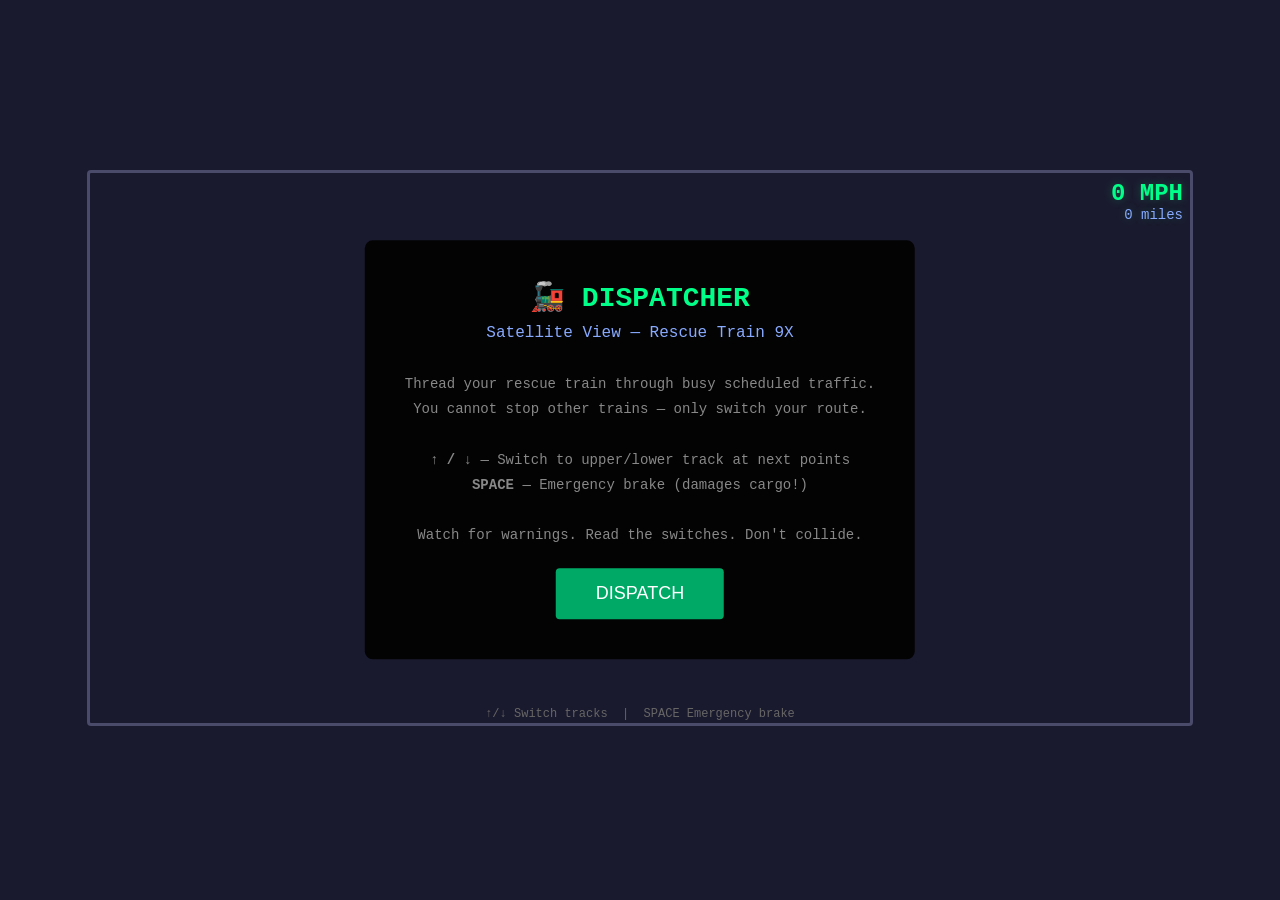
==== web/index.html @ 55be8f0f "refactor: move game into web/ platform directory Establishes the top-level layout for a multi-platfo" ====
<!DOCTYPE html>
<html lang="en">
<head>
    <meta charset="UTF-8">
    <meta name="viewport" content="width=device-width, initial-scale=1.0">
    <title>Dispatcher - Satellite View</title>
    <style>
        * {
            margin: 0;
            padding: 0;
            box-sizing: border-box;
        }
        body {
            background: #1a1a2e;
            display: flex;
            justify-content: center;
            align-items: center;
            min-height: 100vh;
            font-family: 'Courier New', monospace;
        }
        #gameContainer {
            position: relative;
        }
        #gameCanvas {
            border: 3px solid #4a4a6a;
            border-radius: 4px;
        }
        #ui {
            position: absolute;
            top: 10px;
            right: 10px;
            color: #00ff88;
            text-align: right;
            text-shadow: 0 0 10px #00ff8844;
        }
        #speed {
            font-size: 24px;
            font-weight: bold;
        }
        #distance {
            font-size: 14px;
            color: #88aaff;
        }
        #warnings {
            position: absolute;
            top: 10px;
            left: 10px;
            color: #ff4444;
            font-size: 14px;
            text-shadow: 0 0 10px #ff444444;
            max-width: 280px;
        }
        #controls {
            position: absolute;
            bottom: 10px;
            left: 50%;
            transform: translateX(-50%);
            color: #666;
            font-size: 12px;
            text-align: center;
        }
        #gameOver {
            position: absolute;
            top: 50%;
            left: 50%;
            transform: translate(-50%, -50%);
            background: rgba(0,0,0,0.9);
            padding: 40px;
            border-radius: 8px;
            text-align: center;
            display: none;
            z-index: 100;
        }
        #gameOver h2 {
            color: #ff4444;
            font-size: 32px;
            margin-bottom: 20px;
        }
        #gameOver p {
            color: #aaa;
            margin-bottom: 10px;
        }
        #gameOver button {
            margin-top: 20px;
            padding: 10px 30px;
            font-size: 16px;
            background: #00aa66;
            color: white;
            border: none;
            border-radius: 4px;
            cursor: pointer;
        }
        #gameOver button:hover {
            background: #00cc77;
        }
        #startScreen {
            position: absolute;
            top: 50%;
            left: 50%;
            transform: translate(-50%, -50%);
            background: rgba(0,0,0,0.9);
            padding: 40px;
            border-radius: 8px;
            text-align: center;
            z-index: 100;
        }
        #startScreen h1 {
            color: #00ff88;
            font-size: 28px;
            margin-bottom: 10px;
        }
        #startScreen h2 {
            color: #88aaff;
            font-size: 16px;
            font-weight: normal;
            margin-bottom: 30px;
        }
        #startScreen .instructions {
            color: #888;
            font-size: 14px;
            margin-bottom: 20px;
            line-height: 1.8;
        }
        #startScreen button {
            padding: 15px 40px;
            font-size: 18px;
            background: #00aa66;
            color: white;
            border: none;
            border-radius: 4px;
            cursor: pointer;
        }
        .warning-item {
            margin-bottom: 5px;
            padding: 5px 10px;
            background: rgba(255,0,0,0.2);
            border-radius: 4px;
        }
    </style>
</head>
<body>
    <div id="gameContainer">
        <canvas id="gameCanvas" width="1100" height="550"></canvas>

        <div id="ui">
            <div id="speed">0 MPH</div>
            <div id="distance">0 miles</div>
            <div id="status"></div>
        </div>

        <div id="warnings"></div>

        <div id="controls">&#x2191;/&#x2193; Switch tracks &nbsp;|&nbsp; SPACE Emergency brake</div>

        <div id="startScreen">
            <h1>&#x1F682; DISPATCHER</h1>
            <h2>Satellite View &mdash; Rescue Train 9X</h2>
            <div class="instructions">
                Thread your rescue train through busy scheduled traffic.<br>
                You cannot stop other trains &mdash; only switch your route.<br><br>
                <strong>&#x2191; / &#x2193;</strong> &mdash; Switch to upper/lower track at next points<br>
                <strong>SPACE</strong> &mdash; Emergency brake (damages cargo!)<br><br>
                Watch for warnings. Read the switches. Don't collide.
            </div>
            <button onclick="startGame()">DISPATCH</button>
        </div>

        <div id="gameOver">
            <h2>COLLISION</h2>
            <p id="crashReason"></p>
            <p>Distance: <span id="finalDistance"></span> miles</p>
            <button onclick="startGame()">TRY AGAIN</button>
        </div>
    </div>

    <script>
        const canvas = document.getElementById('gameCanvas');
        const ctx = canvas.getContext('2d');

        // Track configuration
        const TRACK_GAUGE = 16;
        const SLEEPER_SPACING = 25;
        const SLEEPER_WIDTH = 6;
        const SLEEPER_LENGTH = 28;

        // Game constants
        const TRAIN_LENGTH = 80;
        const SWITCH_ZONE = 200;
        const LOCK_DISTANCE = 60;
        const BASE_SPEED = 40;

        let trackSegments = [];

        let gameState = {
            running: false,
            worldX: 0,
            playerLane: 1,
            playerX: 120,
            speed: BASE_SPEED,
            targetSpeed: BASE_SPEED,
            braking: false,
            switches: [],
            obstacles: [],
            scenery: [],
            nextSwitchId: 0,
            pendingSwitchChoice: null,
            distance: 0
        };

        function getLanesAt(worldX) {
            for (let i = trackSegments.length - 1; i >= 0; i--) {
                if (worldX >= trackSegments[i].startX) {
                    return trackSegments[i].lanes;
                }
            }
            return [1, 2];
        }

        function getLaneY(laneIndex, worldX) {
            const lanes = getLanesAt(worldX);
            const numLanes = lanes.length;
            const totalHeight = (numLanes - 1) * 80;
            const startY = 275 - totalHeight / 2;
            const idx = lanes.indexOf(laneIndex);
            if (idx === -1) return null;
            return startY + idx * 80;
        }

        function ensureEscapeRoutes() {
            for (let obs of gameState.obstacles) {
                const obsX = obs.worldX;
                const obsLane = obs.lane;
                const lanes = getLanesAt(obsX);

                if (lanes.length < 2) continue;

                let hasEscape = false;

                for (let sw of gameState.switches) {
                    if (sw.isMerge) continue;

                    const switchBeforeObs = sw.worldX < obsX - 80 && sw.worldX > obsX - 500;
                    if (!switchBeforeObs) continue;
                    if (sw.fromLane !== obsLane) continue;

                    const targetLane = sw.toLane;
                    let targetClear = true;

                    for (let otherObs of gameState.obstacles) {
                        if (otherObs === obs) continue;
                        if (otherObs.lane !== targetLane) continue;
                        if (Math.abs(otherObs.worldX - obsX) < 150 + otherObs.length) {
                            targetClear = false;
                            break;
                        }
                    }

                    if (targetClear) {
                        hasEscape = true;
                        break;
                    }
                }

                if (!hasEscape) {
                    let escapeLane = null;

                    for (let lane of lanes) {
                        if (lane === obsLane) continue;

                        let laneClear = true;
                        for (let otherObs of gameState.obstacles) {
                            if (otherObs.lane !== lane) continue;
                            if (Math.abs(otherObs.worldX - obsX) < 150 + otherObs.length) {
                                laneClear = false;
                                break;
                            }
                        }

                        if (laneClear) {
                            escapeLane = lane;
                            break;
                        }
                    }

                    if (escapeLane !== null) {
                        const switchX = obsX - 250 - Math.random() * 100;
                        gameState.switches.push({
                            id: gameState.nextSwitchId++,
                            worldX: switchX,
                            fromLane: obsLane,
                            toLane: escapeLane,
                            committed: false,
                            taken: false,
                            isMerge: false
                        });
                    } else {
                        obs.worldX += 1000;
                    }
                }
            }

            // Remove obstacles that block all lanes in the same region
            const obstacleGroups = {};
            for (let obs of gameState.obstacles) {
                const groupX = Math.floor(obs.worldX / 300) * 300;
                if (!obstacleGroups[groupX]) obstacleGroups[groupX] = [];
                obstacleGroups[groupX].push(obs);
            }

            for (let groupX in obstacleGroups) {
                const group = obstacleGroups[groupX];
                const lanes = getLanesAt(parseInt(groupX));
                const blockedLanes = new Set(group.map(o => o.lane));

                while (blockedLanes.size >= lanes.length && group.length > 1) {
                    const removed = group.pop();
                    blockedLanes.delete(removed.lane);
                    removed.worldX = -9999;
                }
            }

            gameState.obstacles = gameState.obstacles.filter(o => o.worldX > 0);
            gameState.switches.sort((a, b) => a.worldX - b.worldX);
        }

        function generateWorld() {
            gameState.switches = [];
            gameState.obstacles = [];
            gameState.scenery = [];
            trackSegments = [];

            let currentX = 0;
            let currentLanes = [1, 2];
            trackSegments.push({ startX: 0, lanes: [...currentLanes] });

            while (currentX < 60000) {
                const segmentLength = 600 + Math.random() * 800;
                currentX += segmentLength;

                const change = Math.random();
                let newLanes = [...currentLanes];

                if (change < 0.2 && currentLanes.length < 4) {
                    if (!currentLanes.includes(0) && Math.random() > 0.5) {
                        newLanes = [0, ...currentLanes];
                    } else if (!currentLanes.includes(3)) {
                        newLanes = [...currentLanes, 3];
                    } else if (!currentLanes.includes(4)) {
                        newLanes = [...currentLanes, 4];
                    }
                } else if (change < 0.35 && currentLanes.length > 1) {
                    const removable = currentLanes.filter(l => l !== 1 && l !== 2);
                    if (removable.length > 0) {
                        const toRemove = removable[Math.floor(Math.random() * removable.length)];
                        newLanes = currentLanes.filter(l => l !== toRemove);
                    }
                }

                if (JSON.stringify(newLanes) !== JSON.stringify(currentLanes)) {
                    const addedLanes = newLanes.filter(l => !currentLanes.includes(l));
                    const removedLanes = currentLanes.filter(l => !newLanes.includes(l));

                    for (let added of addedLanes) {
                        const adjacent = added === 0 ? 1 : added - 1;
                        if (currentLanes.includes(adjacent)) {
                            gameState.switches.push({
                                id: gameState.nextSwitchId++,
                                worldX: currentX - 50,
                                fromLane: adjacent,
                                toLane: added,
                                committed: false,
                                taken: false,
                                isMerge: false
                            });
                        }
                    }

                    for (let removed of removedLanes) {
                        const adjacent = removed === 0 ? 1 : removed - 1;
                        if (newLanes.includes(adjacent)) {
                            gameState.switches.push({
                                id: gameState.nextSwitchId++,
                                worldX: currentX - 50,
                                fromLane: removed,
                                toLane: adjacent,
                                committed: false,
                                taken: false,
                                isMerge: true
                            });
                        }
                    }

                    trackSegments.push({ startX: currentX, lanes: [...newLanes] });
                    currentLanes = newLanes;
                }

                if (Math.random() > 0.4 && currentLanes.length >= 2) {
                    const fromIdx = Math.floor(Math.random() * (currentLanes.length - 1));
                    const fromLane = currentLanes[fromIdx];
                    const toLane = currentLanes[fromIdx + 1];

                    gameState.switches.push({
                        id: gameState.nextSwitchId++,
                        worldX: currentX + 100 + Math.random() * 200,
                        fromLane: Math.random() > 0.5 ? fromLane : toLane,
                        toLane: Math.random() > 0.5 ? toLane : fromLane,
                        committed: false,
                        taken: false,
                        isMerge: false
                    });
                }
            }

            for (let x = 1200; x < 60000; x += 500 + Math.random() * 700) {
                const lanes = getLanesAt(x);
                if (lanes.length < 2) continue;

                const lane = lanes[Math.floor(Math.random() * lanes.length)];
                const isMoving = Math.random() > 0.25;
                const isOpposing = isMoving && Math.random() > 0.4;

                let type, length, speed, cars;
                if (!isMoving) {
                    type = 'wagons';
                    length = 40 + Math.random() * 60;
                    speed = 0;
                    cars = Math.floor(length / 25);
                } else if (isOpposing) {
                    type = 'passenger';
                    length = 120 + Math.random() * 80;
                    speed = 50 + Math.random() * 25;
                    cars = Math.floor(length / 30);
                } else {
                    type = Math.random() > 0.5 ? 'freight' : 'passenger';
                    length = type === 'freight' ? 100 + Math.random() * 120 : 80 + Math.random() * 60;
                    speed = type === 'freight' ? 15 + Math.random() * 15 : 25 + Math.random() * 15;
                    cars = Math.floor(length / (type === 'freight' ? 20 : 30));
                }

                gameState.obstacles.push({
                    worldX: x,
                    lane,
                    length,
                    moving: isMoving,
                    opposing: isOpposing,
                    speed,
                    type,
                    cars
                });
            }

            ensureEscapeRoutes();

            // Guarantee an early switch so the player can move immediately
            const earlyLanes = getLanesAt(400);
            if (earlyLanes.length >= 2 && earlyLanes.includes(1)) {
                const targetLane = earlyLanes.includes(2) ? 2 : earlyLanes[0];
                if (targetLane !== 1) {
                    gameState.switches.push({
                        id: gameState.nextSwitchId++,
                        worldX: 400,
                        fromLane: 1,
                        toLane: targetLane,
                        committed: false,
                        taken: false,
                        isMerge: false
                    });
                }
            }
            gameState.switches.sort((a, b) => a.worldX - b.worldX);

            for (let x = 0; x < 60000; x += 150 + Math.random() * 250) {
                const types = ['water', 'bridge', 'crossing', 'trees', 'trees', 'building', 'field'];
                gameState.scenery.push({
                    worldX: x,
                    type: types[Math.floor(Math.random() * types.length)],
                    width: 80 + Math.random() * 200,
                    height: 30 + Math.random() * 50
                });
            }
        }

        function startGame() {
            document.getElementById('startScreen').style.display = 'none';
            document.getElementById('gameOver').style.display = 'none';

            gameState = {
                running: true,
                worldX: 0,
                playerLane: 1,
                playerX: 120,
                speed: BASE_SPEED,
                targetSpeed: BASE_SPEED,
                braking: false,
                switches: [],
                obstacles: [],
                scenery: [],
                nextSwitchId: 0,
                pendingSwitchChoice: null,
                distance: 0
            };

            generateWorld();
            lastTime = performance.now();
            requestAnimationFrame(gameLoop);
        }

        function gameOver(reason) {
            gameState.running = false;
            document.getElementById('gameOver').style.display = 'block';
            document.getElementById('crashReason').textContent = reason;
            document.getElementById('finalDistance').textContent = gameState.distance.toFixed(1);
        }

        document.addEventListener('keydown', (e) => {
            if (!gameState.running) return;
            if (e.key === 'ArrowUp') {
                gameState.pendingSwitchChoice = -1;
                e.preventDefault();
            } else if (e.key === 'ArrowDown') {
                gameState.pendingSwitchChoice = 1;
                e.preventDefault();
            } else if (e.key === ' ') {
                gameState.braking = true;
                gameState.targetSpeed = 0;
                e.preventDefault();
            }
        });

        document.addEventListener('keyup', (e) => {
            if (e.key === ' ') {
                gameState.braking = false;
                gameState.targetSpeed = BASE_SPEED;
            }
        });

        function update(dt) {
            if (gameState.speed < gameState.targetSpeed) {
                gameState.speed = Math.min(gameState.speed + 15 * dt, gameState.targetSpeed);
            } else if (gameState.speed > gameState.targetSpeed) {
                gameState.speed = Math.max(gameState.speed - 12 * dt, gameState.targetSpeed);
            }

            const pixelsPerSec = gameState.speed * 5;
            gameState.worldX += pixelsPerSec * dt;
            gameState.distance = gameState.worldX / 500;

            for (let obs of gameState.obstacles) {
                if (obs.moving) {
                    obs.worldX += (obs.opposing ? -1 : 1) * obs.speed * 5 * dt;
                }
            }

            const playerWorldX = gameState.worldX + gameState.playerX;

            for (let sw of gameState.switches) {
                const distToSwitch = sw.worldX - playerWorldX;

                if (sw.isMerge && distToSwitch < 10 && distToSwitch > -10 && !sw.taken) {
                    if (sw.fromLane === gameState.playerLane) {
                        sw.taken = true;
                        gameState.playerLane = sw.toLane;
                    }
                    continue;
                }

                if (distToSwitch > LOCK_DISTANCE && distToSwitch < SWITCH_ZONE) {
                    if (gameState.pendingSwitchChoice !== null) {
                        const wantLane = gameState.playerLane + gameState.pendingSwitchChoice;
                        if (sw.fromLane === gameState.playerLane && sw.toLane === wantLane) {
                            sw.committed = true;
                        }
                    }
                }

                if (distToSwitch < 10 && distToSwitch > -10 && !sw.taken) {
                    sw.taken = true;
                    if (sw.committed && sw.fromLane === gameState.playerLane) {
                        gameState.playerLane = sw.toLane;
                    }
                }
            }

            gameState.pendingSwitchChoice = null;

            const playerFront = playerWorldX + TRAIN_LENGTH + 40;
            const playerBack = playerWorldX - 70;

            for (let obs of gameState.obstacles) {
                if (obs.lane !== gameState.playerLane) continue;

                const obsFront = obs.worldX + obs.length;
                const obsBack = obs.worldX;

                if (playerFront > obsBack && playerBack < obsFront) {
                    if (obs.opposing) {
                        gameOver(`Head-on collision with ${obs.type} express!`);
                    } else if (obs.moving) {
                        gameOver(`Rear-ended slower ${obs.type} train!`);
                    } else {
                        gameOver(`Crashed into parked ${obs.type}!`);
                    }
                    return;
                }
            }

            const currentLanes = getLanesAt(playerWorldX);
            if (!currentLanes.includes(gameState.playerLane)) {
                gameOver('Track ended - no escape route!');
            }
        }

        function drawTrack(screenX1, screenX2, y) {
            if (y === null) return;

            const ballastGrad = ctx.createLinearGradient(0, y - 22, 0, y + 22);
            ballastGrad.addColorStop(0, '#6a6a6a');
            ballastGrad.addColorStop(0.3, '#5a5a5a');
            ballastGrad.addColorStop(0.7, '#5a5a5a');
            ballastGrad.addColorStop(1, '#4a4a4a');
            ctx.fillStyle = ballastGrad;
            ctx.fillRect(screenX1, y - 22, screenX2 - screenX1, 44);

            ctx.fillStyle = '#5a4030';
            const startSleeper = Math.floor((gameState.worldX + screenX1) / SLEEPER_SPACING) * SLEEPER_SPACING;
            for (let wx = startSleeper; wx < gameState.worldX + screenX2; wx += SLEEPER_SPACING) {
                const sx = wx - gameState.worldX;
                if (sx >= screenX1 - 5 && sx <= screenX2 + 5) {
                    ctx.fillRect(sx - SLEEPER_WIDTH / 2, y - SLEEPER_LENGTH / 2, SLEEPER_WIDTH, SLEEPER_LENGTH);
                }
            }

            ctx.strokeStyle = '#333';
            ctx.lineWidth = 5;
            ctx.beginPath();
            ctx.moveTo(screenX1, y - TRACK_GAUGE / 2 + 1);
            ctx.lineTo(screenX2, y - TRACK_GAUGE / 2 + 1);
            ctx.moveTo(screenX1, y + TRACK_GAUGE / 2 + 1);
            ctx.lineTo(screenX2, y + TRACK_GAUGE / 2 + 1);
            ctx.stroke();

            ctx.strokeStyle = '#b0b0b0';
            ctx.lineWidth = 4;
            ctx.beginPath();
            ctx.moveTo(screenX1, y - TRACK_GAUGE / 2);
            ctx.lineTo(screenX2, y - TRACK_GAUGE / 2);
            ctx.stroke();
            ctx.beginPath();
            ctx.moveTo(screenX1, y + TRACK_GAUGE / 2);
            ctx.lineTo(screenX2, y + TRACK_GAUGE / 2);
            ctx.stroke();

            ctx.strokeStyle = '#d8d8d8';
            ctx.lineWidth = 1;
            ctx.beginPath();
            ctx.moveTo(screenX1, y - TRACK_GAUGE / 2 - 1);
            ctx.lineTo(screenX2, y - TRACK_GAUGE / 2 - 1);
            ctx.moveTo(screenX1, y + TRACK_GAUGE / 2 - 1);
            ctx.lineTo(screenX2, y + TRACK_GAUGE / 2 - 1);
            ctx.stroke();
        }

        function drawSwitch(sw) {
            const screenX = sw.worldX - gameState.worldX;
            if (screenX < -100 || screenX > canvas.width + 100) return;

            const playerWorldX = gameState.worldX + gameState.playerX;
            const fromY = getLaneY(sw.fromLane, sw.worldX);
            const toY = getLaneY(sw.toLane, sw.worldX);

            if (fromY === null || toY === null) return;

            const distToSwitch = sw.worldX - playerWorldX;
            const isRelevant = sw.fromLane === gameState.playerLane && distToSwitch > 0 && distToSwitch < SWITCH_ZONE;
            const canChange = distToSwitch > LOCK_DISTANCE;
            const switchLength = 80;

            ctx.fillStyle = '#4a4a4a';
            const minY = Math.min(fromY, toY);
            const maxY = Math.max(fromY, toY);
            ctx.fillRect(screenX - 25, minY - 25, switchLength + 35, maxY - minY + 50);

            ctx.fillStyle = '#5a4030';
            for (let sx = screenX - 20; sx < screenX + switchLength + 10; sx += 18) {
                ctx.fillRect(sx, minY - 20, 5, maxY - minY + 40);
            }

            ctx.strokeStyle = sw.committed ? '#44dd88' : '#888';
            ctx.lineWidth = sw.committed ? 5 : 4;
            ctx.lineCap = 'round';

            ctx.beginPath();
            ctx.moveTo(screenX - 5, fromY - TRACK_GAUGE / 2);
            ctx.bezierCurveTo(
                screenX + switchLength * 0.4, fromY - TRACK_GAUGE / 2,
                screenX + switchLength * 0.6, toY - TRACK_GAUGE / 2,
                screenX + switchLength, toY - TRACK_GAUGE / 2
            );
            ctx.stroke();

            ctx.beginPath();
            ctx.moveTo(screenX - 5, fromY + TRACK_GAUGE / 2);
            ctx.bezierCurveTo(
                screenX + switchLength * 0.4, fromY + TRACK_GAUGE / 2,
                screenX + switchLength * 0.6, toY + TRACK_GAUGE / 2,
                screenX + switchLength, toY + TRACK_GAUGE / 2
            );
            ctx.stroke();

            const bladeLength = 25;
            ctx.strokeStyle = sw.committed ? '#66ffaa' : '#aaa';
            ctx.lineWidth = 3;
            ctx.beginPath();
            if (sw.committed) {
                const offsetY = toY > fromY ? 6 : -6;
                ctx.moveTo(screenX, fromY - TRACK_GAUGE / 2);
                ctx.lineTo(screenX + bladeLength, fromY - TRACK_GAUGE / 2 + offsetY * 0.5);
                ctx.moveTo(screenX, fromY + TRACK_GAUGE / 2);
                ctx.lineTo(screenX + bladeLength, fromY + TRACK_GAUGE / 2 + offsetY * 0.5);
            } else {
                ctx.moveTo(screenX, fromY - TRACK_GAUGE / 2);
                ctx.lineTo(screenX + bladeLength, fromY - TRACK_GAUGE / 2);
                ctx.moveTo(screenX, fromY + TRACK_GAUGE / 2);
                ctx.lineTo(screenX + bladeLength, fromY + TRACK_GAUGE / 2);
            }
            ctx.stroke();

            ctx.fillStyle = '#666';
            ctx.beginPath();
            ctx.arc(screenX + switchLength * 0.7, (fromY + toY) / 2, 6, 0, Math.PI * 2);
            ctx.fill();

            if (isRelevant && !sw.isMerge) {
                const arrow = sw.toLane < sw.fromLane ? '\u25B2' : '\u25BC';
                ctx.font = 'bold 28px Arial';
                ctx.fillStyle = canChange ? '#00ff88' : '#ff6600';
                ctx.shadowColor = canChange ? '#00ff88' : '#ff6600';
                ctx.shadowBlur = 10;
                ctx.fillText(arrow, screenX + 5, fromY - 35);
                ctx.shadowBlur = 0;

                ctx.font = 'bold 14px Courier New';
                ctx.fillStyle = canChange ? '#aaffaa' : '#ffaa66';
                ctx.fillText(`${Math.round(distToSwitch)}`, screenX, fromY - 55);

                if (!canChange) {
                    ctx.fillStyle = '#ff4444';
                    ctx.font = 'bold 11px Arial';
                    ctx.fillText('LOCKED', screenX - 5, fromY + 55);
                }
            }
        }

        function drawDieselLoco(x, y, facingRight, bodyColor, hoodColor, accentColor) {
            ctx.fillStyle = 'rgba(0,0,0,0.3)';
            ctx.fillRect(x + 3, y + 16, 60, 6);

            ctx.fillStyle = bodyColor;
            ctx.fillRect(x, y - 18, 58, 36);

            ctx.fillStyle = accentColor || bodyColor;
            ctx.fillRect(x, y - 18, 58, 4);

            if (facingRight) {
                ctx.fillStyle = hoodColor;
                ctx.beginPath();
                ctx.moveTo(x + 58, y - 16);
                ctx.lineTo(x + 80, y - 10);
                ctx.lineTo(x + 80, y + 10);
                ctx.lineTo(x + 58, y + 16);
                ctx.closePath();
                ctx.fill();

                ctx.fillStyle = '#333';
                ctx.fillRect(x + 60, y - 8, 15, 3);

                ctx.fillStyle = bodyColor;
                ctx.fillRect(x + 2, y - 24, 24, 48);

                ctx.fillStyle = '#6699bb';
                ctx.fillRect(x + 5, y - 20, 18, 14);
                ctx.strokeStyle = '#333';
                ctx.lineWidth = 2;
                ctx.strokeRect(x + 5, y - 20, 18, 14);

                ctx.fillStyle = '#ffff88';
                ctx.beginPath();
                ctx.arc(x + 78, y - 5, 4, 0, Math.PI * 2);
                ctx.arc(x + 78, y + 5, 4, 0, Math.PI * 2);
                ctx.fill();

                ctx.fillStyle = '#222';
                ctx.fillRect(x + 30, y - 5, 20, 14);
                ctx.fillStyle = '#fff';
                ctx.font = 'bold 11px Arial';
                ctx.fillText('9X', x + 33, y + 6);

                ctx.fillStyle = '#444';
                ctx.fillRect(x + 45, y - 24, 6, 8);
            } else {
                ctx.fillStyle = hoodColor;
                ctx.beginPath();
                ctx.moveTo(x, y - 16);
                ctx.lineTo(x - 22, y - 10);
                ctx.lineTo(x - 22, y + 10);
                ctx.lineTo(x, y + 16);
                ctx.closePath();
                ctx.fill();

                ctx.fillStyle = bodyColor;
                ctx.fillRect(x + 32, y - 24, 24, 48);

                ctx.fillStyle = '#6699bb';
                ctx.fillRect(x + 35, y - 20, 18, 14);
                ctx.strokeStyle = '#333';
                ctx.lineWidth = 2;
                ctx.strokeRect(x + 35, y - 20, 18, 14);

                ctx.fillStyle = '#ffff88';
                ctx.beginPath();
                ctx.arc(x - 20, y - 5, 5, 0, Math.PI * 2);
                ctx.arc(x - 20, y + 5, 5, 0, Math.PI * 2);
                ctx.fill();
            }

            ctx.fillStyle = '#222';
            for (let wx of [x + 10, x + 28, x + 48]) {
                ctx.beginPath();
                ctx.arc(wx, y + 16, 7, 0, Math.PI * 2);
                ctx.fill();
                ctx.strokeStyle = '#555';
                ctx.lineWidth = 2;
                ctx.beginPath();
                ctx.arc(wx, y + 16, 5, 0, Math.PI * 2);
                ctx.stroke();
            }

            ctx.fillStyle = '#333';
            ctx.fillRect(x + 3, y + 12, 22, 6);
            ctx.fillRect(x + 35, y + 12, 22, 6);
        }

        function drawPassengerCar(x, y, color, isRescue) {
            ctx.fillStyle = 'rgba(0,0,0,0.3)';
            ctx.fillRect(x + 2, y + 14, 30, 4);

            ctx.fillStyle = color;
            ctx.fillRect(x, y - 14, 32, 28);

            ctx.fillStyle = isRescue ? '#992222' : '#' + (parseInt(color.slice(1), 16) - 0x222222).toString(16).padStart(6, '0');
            ctx.fillRect(x, y - 14, 32, 4);

            ctx.fillStyle = '#aaddff';
            for (let wx = x + 4; wx < x + 28; wx += 9) {
                ctx.fillRect(wx, y - 9, 6, 10);
            }

            ctx.fillStyle = '#666';
            ctx.fillRect(x + 14, y - 10, 4, 18);

            if (isRescue) {
                ctx.fillStyle = '#fff';
                ctx.fillRect(x + 12, y + 4, 8, 3);
                ctx.fillRect(x + 14, y + 2, 4, 7);
            }

            ctx.fillStyle = '#222';
            ctx.beginPath();
            ctx.arc(x + 7, y + 14, 5, 0, Math.PI * 2);
            ctx.arc(x + 25, y + 14, 5, 0, Math.PI * 2);
            ctx.fill();
        }

        function drawFreightCar(x, y, type) {
            ctx.fillStyle = 'rgba(0,0,0,0.3)';
            ctx.fillRect(x + 2, y + 14, 24, 4);

            if (type === 0) {
                ctx.fillStyle = '#8B5A2B';
                ctx.fillRect(x, y - 14, 26, 28);
                ctx.fillStyle = '#6B4423';
                ctx.fillRect(x + 10, y - 12, 6, 20);
                ctx.strokeStyle = '#444';
                ctx.lineWidth = 2;
                ctx.beginPath();
                ctx.moveTo(x + 4, y - 10);
                ctx.lineTo(x + 22, y - 10);
                ctx.stroke();
            } else if (type === 1) {
                ctx.fillStyle = '#555';
                ctx.beginPath();
                ctx.ellipse(x + 13, y, 13, 12, 0, 0, Math.PI * 2);
                ctx.fill();
                ctx.fillStyle = '#777';
                ctx.beginPath();
                ctx.ellipse(x + 13, y - 4, 10, 4, 0, 0, Math.PI);
                ctx.fill();
                ctx.fillStyle = '#444';
                ctx.beginPath();
                ctx.arc(x + 13, y - 10, 4, 0, Math.PI * 2);
                ctx.fill();
            } else {
                ctx.fillStyle = '#4a3a2a';
                ctx.beginPath();
                ctx.moveTo(x, y - 12);
                ctx.lineTo(x + 26, y - 12);
                ctx.lineTo(x + 22, y + 10);
                ctx.lineTo(x + 4, y + 10);
                ctx.closePath();
                ctx.fill();
                ctx.fillStyle = '#3a3a3a';
                ctx.beginPath();
                ctx.moveTo(x + 2, y - 12);
                ctx.lineTo(x + 13, y - 18);
                ctx.lineTo(x + 24, y - 12);
                ctx.closePath();
                ctx.fill();
            }

            ctx.fillStyle = '#222';
            ctx.beginPath();
            ctx.arc(x + 5, y + 14, 5, 0, Math.PI * 2);
            ctx.arc(x + 21, y + 14, 5, 0, Math.PI * 2);
            ctx.fill();
        }

        function drawPlayerTrain() {
            const x = gameState.playerX;
            const y = getLaneY(gameState.playerLane, gameState.worldX + x);
            if (y === null) return;

            drawPassengerCar(x - 38, y, '#cc3333', true);
            drawPassengerCar(x - 72, y, '#cc3333', true);
            drawDieselLoco(x, y, true, '#1a3366', '#2a4488', '#3355aa');
        }

        function drawObstacles() {
            for (let obs of gameState.obstacles) {
                const screenX = obs.worldX - gameState.worldX;
                if (screenX < -250 || screenX > canvas.width + 100) continue;

                const y = getLaneY(obs.lane, obs.worldX);
                if (y === null) continue;

                if (obs.type === 'passenger') {
                    const locoColor = obs.opposing ? '#aa2222' : '#226622';
                    const carColor = obs.opposing ? '#bb4444' : '#44aa44';

                    if (obs.opposing) {
                        drawDieselLoco(screenX, y, false, locoColor, '#881818', '#cc3333');
                        for (let i = 0; i < obs.cars; i++) {
                            drawPassengerCar(screenX + 65 + i * 36, y, carColor, false);
                        }
                    } else {
                        for (let i = 0; i < obs.cars; i++) {
                            drawPassengerCar(screenX + i * 36, y, carColor, false);
                        }
                        drawDieselLoco(screenX + obs.cars * 36, y, true, locoColor, '#184418', '#228822');
                    }
                } else if (obs.type === 'freight') {
                    if (obs.opposing) {
                        drawDieselLoco(screenX, y, false, '#554422', '#443311', '#665533');
                        for (let i = 0; i < obs.cars; i++) {
                            drawFreightCar(screenX + 65 + i * 30, y, i % 3);
                        }
                    } else {
                        for (let i = 0; i < obs.cars; i++) {
                            drawFreightCar(screenX + i * 30, y, i % 3);
                        }
                        drawDieselLoco(screenX + obs.cars * 30, y, true, '#554422', '#665533', '#776644');
                    }
                } else {
                    for (let i = 0; i <= obs.cars; i++) {
                        drawFreightCar(screenX + i * 30, y, (i + 1) % 3);
                    }
                }
            }
        }

        function drawScenery() {
            for (let scene of gameState.scenery) {
                const screenX = scene.worldX - gameState.worldX;
                if (screenX < -250 || screenX > canvas.width + 250) continue;

                switch (scene.type) {
                    case 'water':
                        ctx.fillStyle = '#3a7ca5';
                        ctx.fillRect(screenX, 420, scene.width, 130);
                        ctx.fillRect(screenX, 0, scene.width, 70);
                        ctx.strokeStyle = '#5090b0';
                        ctx.lineWidth = 1;
                        for (let i = 0; i < 4; i++) {
                            ctx.beginPath();
                            ctx.moveTo(screenX, 440 + i * 20);
                            ctx.bezierCurveTo(
                                screenX + scene.width * 0.3, 445 + i * 20,
                                screenX + scene.width * 0.7, 435 + i * 20,
                                screenX + scene.width, 440 + i * 20
                            );
                            ctx.stroke();
                        }
                        break;

                    case 'bridge':
                        ctx.fillStyle = '#5a5a5a';
                        ctx.fillRect(screenX, 55, scene.width, 20);
                        ctx.fillRect(screenX, 475, scene.width, 20);
                        ctx.fillStyle = '#4a4a4a';
                        for (let bx = screenX; bx < screenX + scene.width; bx += 50) {
                            ctx.fillRect(bx, 55, 10, 35);
                            ctx.fillRect(bx, 455, 10, 35);
                        }
                        break;

                    case 'crossing':
                        ctx.fillStyle = '#3a3a3a';
                        ctx.fillRect(screenX, 40, 40, 470);
                        ctx.fillStyle = '#555';
                        ctx.fillRect(screenX + 17, 40, 6, 470);
                        ctx.fillStyle = '#ffcc00';
                        ctx.fillRect(screenX + 15, 40, 2, 15);
                        ctx.fillRect(screenX + 23, 40, 2, 15);
                        ctx.fillRect(screenX + 15, 495, 2, 15);
                        ctx.fillRect(screenX + 23, 495, 2, 15);
                        break;

                    case 'trees':
                        for (let i = 0; i < scene.width / 40; i++) {
                            const tx = screenX + i * 40 + Math.sin(i * 3) * 10;
                            ctx.fillStyle = '#4a3520';
                            ctx.fillRect(tx - 3, 70, 6, 20);
                            ctx.fillRect(tx - 3 + 20, 470, 6, 25);
                            ctx.fillStyle = '#2d5a27';
                            ctx.beginPath();
                            ctx.arc(tx, 55, 18, 0, Math.PI * 2);
                            ctx.fill();
                            ctx.fillStyle = '#3a6a37';
                            ctx.beginPath();
                            ctx.arc(tx - 5, 50, 12, 0, Math.PI * 2);
                            ctx.fill();
                            ctx.fillStyle = '#2d5a27';
                            ctx.beginPath();
                            ctx.arc(tx + 20, 455, 20, 0, Math.PI * 2);
                            ctx.fill();
                        }
                        break;

                    case 'building':
                        ctx.fillStyle = '#8b7355';
                        ctx.fillRect(screenX, 25, scene.width * 0.6, 60);
                        ctx.fillStyle = '#5a4a3a';
                        ctx.beginPath();
                        ctx.moveTo(screenX - 5, 25);
                        ctx.lineTo(screenX + scene.width * 0.3, 5);
                        ctx.lineTo(screenX + scene.width * 0.6 + 5, 25);
                        ctx.closePath();
                        ctx.fill();
                        ctx.fillStyle = '#ffeebb';
                        ctx.fillRect(screenX + 10, 40, 15, 20);
                        ctx.fillRect(screenX + 35, 40, 15, 20);
                        ctx.fillStyle = '#5a4030';
                        ctx.fillRect(screenX + scene.width * 0.25, 50, 12, 35);
                        break;

                    case 'field':
                        ctx.fillStyle = '#7a9a4a';
                        ctx.fillRect(screenX, 470, scene.width, 80);
                        ctx.strokeStyle = '#6a8a3a';
                        ctx.lineWidth = 2;
                        for (let fy = 480; fy < 545; fy += 12) {
                            ctx.beginPath();
                            ctx.moveTo(screenX, fy);
                            ctx.lineTo(screenX + scene.width, fy);
                            ctx.stroke();
                        }
                        break;
                }
            }
        }

        function draw() {
            const skyGrad = ctx.createLinearGradient(0, 0, 0, canvas.height);
            skyGrad.addColorStop(0, '#6BA3D6');
            skyGrad.addColorStop(0.4, '#9BC4E2');
            skyGrad.addColorStop(1, '#7AB06A');
            ctx.fillStyle = skyGrad;
            ctx.fillRect(0, 0, canvas.width, canvas.height);

            ctx.fillStyle = '#5a8a4a';
            ctx.fillRect(0, 100, canvas.width, canvas.height - 100);

            drawScenery();

            const currentLanes = getLanesAt(gameState.worldX + canvas.width / 2);
            for (let lane of currentLanes) {
                const y = getLaneY(lane, gameState.worldX + canvas.width / 2);
                if (y !== null) drawTrack(0, canvas.width, y);
            }

            for (let sw of gameState.switches) drawSwitch(sw);

            drawObstacles();
            drawPlayerTrain();
            drawWarnings();

            document.getElementById('speed').textContent = `${Math.round(gameState.speed)} MPH`;
            document.getElementById('distance').textContent = `${gameState.distance.toFixed(1)} miles`;
            document.getElementById('status').textContent = gameState.braking ? 'BRAKING' : '';
        }

        function drawWarnings() {
            const warningsDiv = document.getElementById('warnings');
            warningsDiv.innerHTML = '';

            const playerWorldX = gameState.worldX + gameState.playerX;
            const warnings = [];

            for (let obs of gameState.obstacles) {
                const dist = obs.worldX - playerWorldX;
                if (dist > 0 && dist < 600 && obs.lane === gameState.playerLane) {
                    if (obs.opposing) {
                        warnings.push({ type: 'danger', text: `OPPOSING ${obs.type.toUpperCase()} \u2014 ${Math.round(dist)}`, dist });
                    } else if (obs.moving) {
                        warnings.push({ type: 'caution', text: `SLOWER ${obs.type.toUpperCase()} \u2014 ${Math.round(dist)}`, dist });
                    } else {
                        warnings.push({ type: 'warning', text: `PARKED WAGONS \u2014 ${Math.round(dist)}`, dist });
                    }
                }
            }

            warnings.sort((a, b) => a.dist - b.dist);

            for (let w of warnings.slice(0, 3)) {
                const div = document.createElement('div');
                div.className = 'warning-item';
                div.style.color = w.type === 'danger' ? '#ff4444' :
                                  w.type === 'caution' ? '#ffaa00' : '#ff8844';
                div.textContent = w.text;
                warningsDiv.appendChild(div);
            }
        }

        let lastTime = 0;
        function gameLoop(timestamp) {
            if (!gameState.running) return;
            const dt = Math.min((timestamp - lastTime) / 1000, 0.1);
            lastTime = timestamp;
            update(dt);
            draw();
            requestAnimationFrame(gameLoop);
        }
    </script>
</body>
</html>
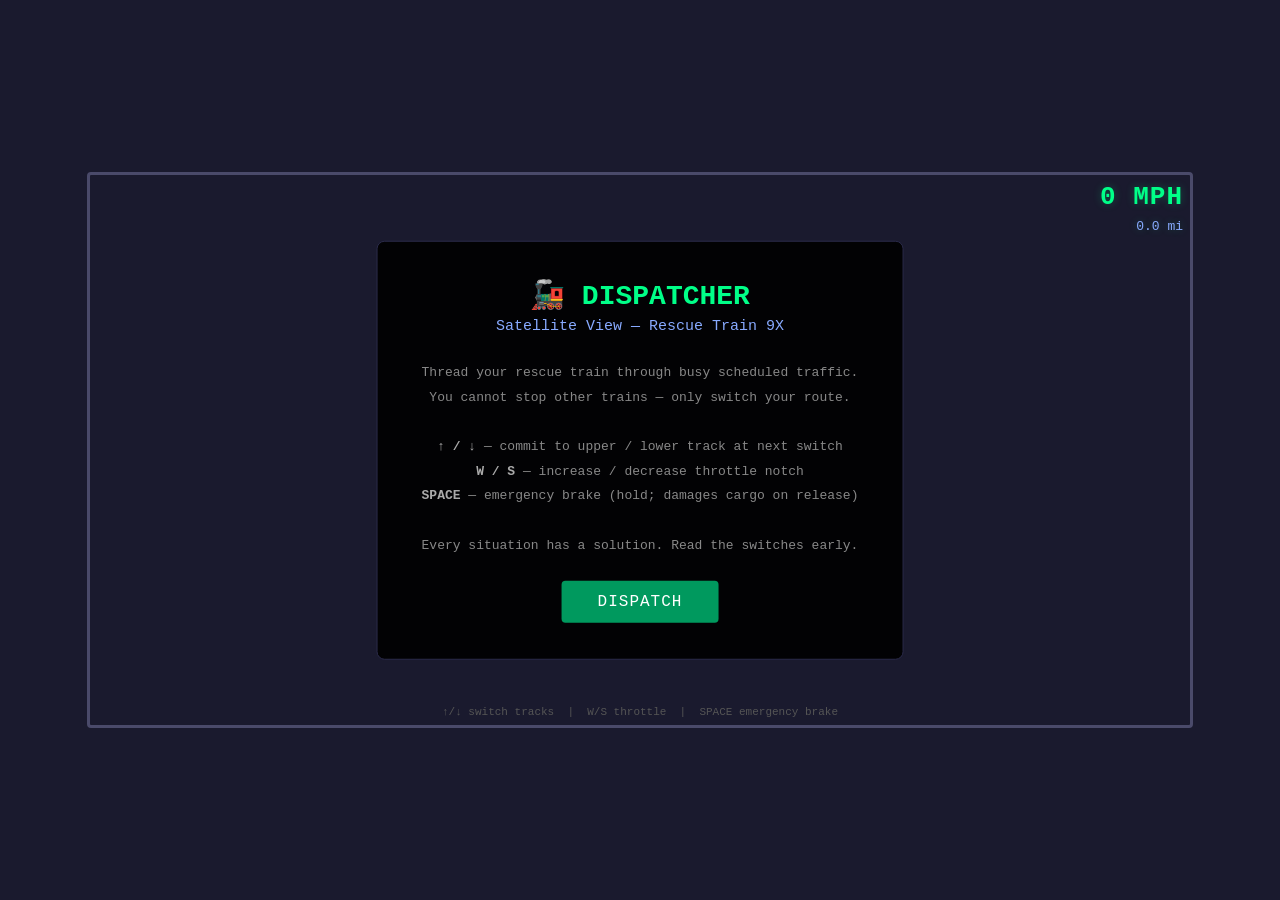
==== commit 3dce354d: "feat: notch throttle, guaranteed solutions, track variety, visual polish THROTTLE CONTROL - Replace " ====
--- a/web/index.html
+++ b/web/index.html
@@ -5,11 +5,7 @@
     <meta name="viewport" content="width=device-width, initial-scale=1.0">
     <title>Dispatcher - Satellite View</title>
     <style>
-        * {
-            margin: 0;
-            padding: 0;
-            box-sizing: border-box;
-        }
+        * { margin: 0; padding: 0; box-sizing: border-box; }
         body {
             background: #1a1a2e;
             display: flex;
@@ -18,1137 +14,1195 @@
             min-height: 100vh;
             font-family: 'Courier New', monospace;
         }
-        #gameContainer {
-            position: relative;
-        }
-        #gameCanvas {
-            border: 3px solid #4a4a6a;
-            border-radius: 4px;
-        }
+        #gameContainer { position: relative; }
+        #gameCanvas { border: 3px solid #4a4a6a; border-radius: 4px; display: block; }
+
+        /* ── HUD ── */
         #ui {
             position: absolute;
-            top: 10px;
-            right: 10px;
+            top: 10px; right: 10px;
             color: #00ff88;
             text-align: right;
-            text-shadow: 0 0 10px #00ff8844;
-        }
-        #speed {
-            font-size: 24px;
-            font-weight: bold;
-        }
-        #distance {
-            font-size: 14px;
-            color: #88aaff;
-        }
+            text-shadow: 0 0 8px #00ff8840;
+            pointer-events: none;
+        }
+        #speed { font-size: 26px; font-weight: bold; letter-spacing: 1px; }
+        #notchRow {
+            display: flex;
+            justify-content: flex-end;
+            gap: 4px;
+            margin-top: 4px;
+        }
+        .notchPip {
+            width: 10px; height: 18px;
+            background: #1a3322;
+            border: 1px solid #004422;
+            border-radius: 2px;
+            transition: background 0.1s;
+        }
+        .notchPip.on { background: #00ff88; box-shadow: 0 0 5px #00ff8880; }
+        .notchPip.brake { background: #ff4444; box-shadow: 0 0 5px #ff444480; }
+        #distance { font-size: 13px; color: #88aaff; margin-top: 3px; }
+        #statusRow { font-size: 12px; color: #aaa; margin-top: 2px; }
+
+        /* ── Warnings ── */
         #warnings {
             position: absolute;
-            top: 10px;
-            left: 10px;
-            color: #ff4444;
-            font-size: 14px;
-            text-shadow: 0 0 10px #ff444444;
-            max-width: 280px;
-        }
+            top: 10px; left: 10px;
+            font-size: 13px;
+            max-width: 290px;
+            pointer-events: none;
+        }
+        .warn-item {
+            margin-bottom: 4px;
+            padding: 4px 10px;
+            background: rgba(0,0,0,0.55);
+            border-left: 3px solid #ff4444;
+            border-radius: 0 4px 4px 0;
+            letter-spacing: 0.5px;
+        }
+        .warn-item.caution { border-left-color: #ffaa00; }
+        .warn-item.advisory { border-left-color: #ff8844; }
+
+        /* ── Controls hint ── */
         #controls {
             position: absolute;
-            bottom: 10px;
-            left: 50%;
+            bottom: 10px; left: 50%;
             transform: translateX(-50%);
-            color: #666;
-            font-size: 12px;
+            color: #555;
+            font-size: 11px;
             text-align: center;
-        }
-        #gameOver {
+            pointer-events: none;
+            white-space: nowrap;
+        }
+
+        /* ── Overlays ── */
+        .overlay {
             position: absolute;
-            top: 50%;
-            left: 50%;
+            top: 50%; left: 50%;
             transform: translate(-50%, -50%);
-            background: rgba(0,0,0,0.9);
-            padding: 40px;
+            background: rgba(0,0,0,0.92);
+            padding: 36px 44px;
             border-radius: 8px;
             text-align: center;
-            display: none;
-            z-index: 100;
-        }
-        #gameOver h2 {
-            color: #ff4444;
-            font-size: 32px;
-            margin-bottom: 20px;
-        }
-        #gameOver p {
-            color: #aaa;
-            margin-bottom: 10px;
-        }
-        #gameOver button {
-            margin-top: 20px;
-            padding: 10px 30px;
+            border: 1px solid #2a2a4a;
+        }
+        #startScreen h1 { color: #00ff88; font-size: 28px; margin-bottom: 6px; }
+        #startScreen h2 { color: #88aaff; font-size: 15px; font-weight: normal; margin-bottom: 26px; }
+        .instructions { color: #888; font-size: 13px; line-height: 1.9; margin-bottom: 22px; }
+        .instructions strong { color: #aaa; }
+        .btn {
+            padding: 12px 36px;
             font-size: 16px;
-            background: #00aa66;
-            color: white;
+            font-family: 'Courier New', monospace;
+            background: #00995e;
+            color: #fff;
             border: none;
             border-radius: 4px;
             cursor: pointer;
-        }
-        #gameOver button:hover {
-            background: #00cc77;
-        }
-        #startScreen {
-            position: absolute;
-            top: 50%;
-            left: 50%;
-            transform: translate(-50%, -50%);
-            background: rgba(0,0,0,0.9);
-            padding: 40px;
-            border-radius: 8px;
-            text-align: center;
-            z-index: 100;
-        }
-        #startScreen h1 {
-            color: #00ff88;
-            font-size: 28px;
-            margin-bottom: 10px;
-        }
-        #startScreen h2 {
-            color: #88aaff;
-            font-size: 16px;
-            font-weight: normal;
-            margin-bottom: 30px;
-        }
-        #startScreen .instructions {
-            color: #888;
-            font-size: 14px;
-            margin-bottom: 20px;
-            line-height: 1.8;
-        }
-        #startScreen button {
-            padding: 15px 40px;
-            font-size: 18px;
-            background: #00aa66;
-            color: white;
-            border: none;
-            border-radius: 4px;
-            cursor: pointer;
-        }
-        .warning-item {
-            margin-bottom: 5px;
-            padding: 5px 10px;
-            background: rgba(255,0,0,0.2);
-            border-radius: 4px;
-        }
+            letter-spacing: 1px;
+        }
+        .btn:hover { background: #00bb72; }
+
+        #gameOver { display: none; }
+        #gameOver h2 { color: #ff4444; font-size: 30px; margin-bottom: 16px; }
+        #gameOver p { color: #999; margin-bottom: 8px; font-size: 14px; }
+        #gameOver .btn { margin-top: 18px; }
+        #gameOver .stat { color: #88aaff; }
     </style>
 </head>
 <body>
-    <div id="gameContainer">
-        <canvas id="gameCanvas" width="1100" height="550"></canvas>
-
-        <div id="ui">
-            <div id="speed">0 MPH</div>
-            <div id="distance">0 miles</div>
-            <div id="status"></div>
+<div id="gameContainer">
+    <canvas id="gameCanvas" width="1100" height="550"></canvas>
+
+    <div id="ui">
+        <div id="speed">0 MPH</div>
+        <div id="notchRow"></div>
+        <div id="distance">0.0 mi</div>
+        <div id="statusRow"></div>
+    </div>
+
+    <div id="warnings"></div>
+
+    <div id="controls">
+        &#x2191;/&#x2193;&nbsp;switch tracks &nbsp;|&nbsp;
+        W/S&nbsp;throttle &nbsp;|&nbsp;
+        SPACE&nbsp;emergency brake
+    </div>
+
+    <div id="startScreen" class="overlay">
+        <h1>&#x1F682; DISPATCHER</h1>
+        <h2>Satellite View &mdash; Rescue Train 9X</h2>
+        <div class="instructions">
+            Thread your rescue train through busy scheduled traffic.<br>
+            You cannot stop other trains &mdash; only switch your route.<br><br>
+            <strong>&#x2191; / &#x2193;</strong> &mdash; commit to upper / lower track at next switch<br>
+            <strong>W / S</strong> &mdash; increase / decrease throttle notch<br>
+            <strong>SPACE</strong> &mdash; emergency brake (hold; damages cargo on release)<br><br>
+            Every situation has a solution. Read the switches early.
         </div>
-
-        <div id="warnings"></div>
-
-        <div id="controls">&#x2191;/&#x2193; Switch tracks &nbsp;|&nbsp; SPACE Emergency brake</div>
-
-        <div id="startScreen">
-            <h1>&#x1F682; DISPATCHER</h1>
-            <h2>Satellite View &mdash; Rescue Train 9X</h2>
-            <div class="instructions">
-                Thread your rescue train through busy scheduled traffic.<br>
-                You cannot stop other trains &mdash; only switch your route.<br><br>
-                <strong>&#x2191; / &#x2193;</strong> &mdash; Switch to upper/lower track at next points<br>
-                <strong>SPACE</strong> &mdash; Emergency brake (damages cargo!)<br><br>
-                Watch for warnings. Read the switches. Don't collide.
-            </div>
-            <button onclick="startGame()">DISPATCH</button>
-        </div>
-
-        <div id="gameOver">
-            <h2>COLLISION</h2>
-            <p id="crashReason"></p>
-            <p>Distance: <span id="finalDistance"></span> miles</p>
-            <button onclick="startGame()">TRY AGAIN</button>
-        </div>
+        <button class="btn" onclick="startGame()">DISPATCH</button>
     </div>
 
-    <script>
-        const canvas = document.getElementById('gameCanvas');
-        const ctx = canvas.getContext('2d');
-
-        // Track configuration
-        const TRACK_GAUGE = 16;
-        const SLEEPER_SPACING = 25;
-        const SLEEPER_WIDTH = 6;
-        const SLEEPER_LENGTH = 28;
-
-        // Game constants
-        const TRAIN_LENGTH = 80;
-        const SWITCH_ZONE = 200;
-        const LOCK_DISTANCE = 60;
-        const BASE_SPEED = 40;
-
-        let trackSegments = [];
-
-        let gameState = {
-            running: false,
-            worldX: 0,
-            playerLane: 1,
-            playerX: 120,
-            speed: BASE_SPEED,
-            targetSpeed: BASE_SPEED,
-            braking: false,
-            switches: [],
-            obstacles: [],
-            scenery: [],
-            nextSwitchId: 0,
-            pendingSwitchChoice: null,
-            distance: 0
-        };
-
-        function getLanesAt(worldX) {
-            for (let i = trackSegments.length - 1; i >= 0; i--) {
-                if (worldX >= trackSegments[i].startX) {
-                    return trackSegments[i].lanes;
-                }
+    <div id="gameOver" class="overlay">
+        <h2>COLLISION</h2>
+        <p id="crashReason"></p>
+        <p>Distance: <span id="finalDistance" class="stat"></span> miles</p>
+        <p>Emergency brakes used: <span id="finalDamage" class="stat"></span></p>
+        <button class="btn" onclick="startGame()">TRY AGAIN</button>
+    </div>
+</div>
+
+<script>
+// ── Canvas ────────────────────────────────────────────────────────────────────
+const canvas = document.getElementById('gameCanvas');
+const ctx    = canvas.getContext('2d');
+
+// ── Constants ─────────────────────────────────────────────────────────────────
+const TRACK_GAUGE     = 16;
+const SLEEPER_SPACING = 25;
+const SLEEPER_WIDTH   = 6;
+const SLEEPER_LENGTH  = 28;
+const TRAIN_LENGTH    = 80;
+const SWITCH_ZONE     = 220;
+const LOCK_DISTANCE   = 65;
+
+// Diesel notch ladder (N0 = idle/stop … N6 = full throttle)
+const NOTCH_SPEEDS = [0, 10, 20, 30, 40, 52, 65]; // MPH
+const MAX_NOTCH    = NOTCH_SPEEDS.length - 1;
+const START_NOTCH  = 3; // 40 MPH
+
+// ── Track layout ──────────────────────────────────────────────────────────────
+let trackSegments = [];
+
+function getLanesAt(worldX) {
+    for (let i = trackSegments.length - 1; i >= 0; i--) {
+        if (worldX >= trackSegments[i].startX) return trackSegments[i].lanes;
+    }
+    return [1, 2];
+}
+
+function getLaneY(laneIndex, worldX) {
+    const lanes   = getLanesAt(worldX);
+    const idx     = lanes.indexOf(laneIndex);
+    if (idx === -1) return null;
+    const total   = (lanes.length - 1) * 80;
+    const startY  = 275 - total / 2;
+    return startY + idx * 80;
+}
+
+// ── Game state ────────────────────────────────────────────────────────────────
+let gameState = {};
+let lastTime  = 0;
+
+function makeInitialState() {
+    return {
+        running: false,
+        worldX: 0,
+        playerLane: 1,
+        playerX: 120,
+        speed: NOTCH_SPEEDS[START_NOTCH],
+        targetSpeed: NOTCH_SPEEDS[START_NOTCH],
+        notch: START_NOTCH,
+        prevNotch: START_NOTCH,
+        braking: false,
+        switches: [],
+        obstacles: [],
+        scenery: [],
+        corridor: [],     // safe-path corridor
+        nextSwitchId: 0,
+        pendingSwitchChoice: null,
+        distance: 0,
+        damage: 0,        // emergency brakes used
+    };
+}
+
+// ── Safe-path corridor ────────────────────────────────────────────────────────
+function getSafeLaneAt(worldX) {
+    const c = gameState.corridor;
+    for (let i = c.length - 1; i >= 0; i--) {
+        if (worldX >= c[i].x) return c[i].lane;
+    }
+    return 1;
+}
+
+function buildSafeCorridor() {
+    const corridor = [];
+    let x    = 0;
+    let lane = 1;
+
+    while (x < 60000) {
+        const segLen = 700 + Math.random() * 1000;
+        const nextX  = Math.min(x + segLen, 60000);
+        const mid    = x + segLen / 2;
+
+        // Snap to a valid lane if track layout changed
+        const lanesHere = getLanesAt(mid);
+        if (!lanesHere.includes(lane)) {
+            lane = lanesHere[Math.floor(Math.random() * lanesHere.length)];
+        }
+
+        corridor.push({ x, endX: nextX, lane });
+
+        // Maybe change lane at segment boundary → adds a required switch
+        if (x > 1000) {
+            const lanesNext = getLanesAt(nextX + 100);
+            const alts = lanesNext.filter(l => l !== lane);
+            if (alts.length > 0 && Math.random() > 0.48) {
+                const newLane = alts[Math.floor(Math.random() * alts.length)];
+                // Tight = hard (small window), loose = easy
+                const isHard  = Math.random() > 0.6;
+                const offset  = isHard ? (100 + Math.random() * 80) : (180 + Math.random() * 120);
+                gameState.switches.push({
+                    id: gameState.nextSwitchId++,
+                    worldX: nextX - offset,
+                    fromLane: lane,
+                    toLane: newLane,
+                    committed: false, taken: false, isMerge: false,
+                    isRequired: true,
+                });
+                lane = newLane;
             }
-            return [1, 2];
-        }
-
-        function getLaneY(laneIndex, worldX) {
-            const lanes = getLanesAt(worldX);
-            const numLanes = lanes.length;
-            const totalHeight = (numLanes - 1) * 80;
-            const startY = 275 - totalHeight / 2;
-            const idx = lanes.indexOf(laneIndex);
-            if (idx === -1) return null;
-            return startY + idx * 80;
-        }
-
-        function ensureEscapeRoutes() {
-            for (let obs of gameState.obstacles) {
-                const obsX = obs.worldX;
-                const obsLane = obs.lane;
-                const lanes = getLanesAt(obsX);
-
-                if (lanes.length < 2) continue;
-
-                let hasEscape = false;
-
-                for (let sw of gameState.switches) {
-                    if (sw.isMerge) continue;
-
-                    const switchBeforeObs = sw.worldX < obsX - 80 && sw.worldX > obsX - 500;
-                    if (!switchBeforeObs) continue;
-                    if (sw.fromLane !== obsLane) continue;
-
-                    const targetLane = sw.toLane;
-                    let targetClear = true;
-
-                    for (let otherObs of gameState.obstacles) {
-                        if (otherObs === obs) continue;
-                        if (otherObs.lane !== targetLane) continue;
-                        if (Math.abs(otherObs.worldX - obsX) < 150 + otherObs.length) {
-                            targetClear = false;
-                            break;
-                        }
-                    }
-
-                    if (targetClear) {
-                        hasEscape = true;
-                        break;
-                    }
-                }
-
-                if (!hasEscape) {
-                    let escapeLane = null;
-
-                    for (let lane of lanes) {
-                        if (lane === obsLane) continue;
-
-                        let laneClear = true;
-                        for (let otherObs of gameState.obstacles) {
-                            if (otherObs.lane !== lane) continue;
-                            if (Math.abs(otherObs.worldX - obsX) < 150 + otherObs.length) {
-                                laneClear = false;
-                                break;
-                            }
-                        }
-
-                        if (laneClear) {
-                            escapeLane = lane;
-                            break;
-                        }
-                    }
-
-                    if (escapeLane !== null) {
-                        const switchX = obsX - 250 - Math.random() * 100;
-                        gameState.switches.push({
-                            id: gameState.nextSwitchId++,
-                            worldX: switchX,
-                            fromLane: obsLane,
-                            toLane: escapeLane,
-                            committed: false,
-                            taken: false,
-                            isMerge: false
-                        });
-                    } else {
-                        obs.worldX += 1000;
-                    }
-                }
+        }
+        x = nextX;
+    }
+    gameState.corridor = corridor;
+}
+
+// ── Traffic placement (corridor-safe) ─────────────────────────────────────────
+function placeTraffic() {
+    // Normal scattered traffic on non-safe lanes
+    for (let x = 1500; x < 60000; x += 380 + Math.random() * 580) {
+        if (Math.random() > 0.62) continue;
+
+        const safeLane = getSafeLaneAt(x);
+        const allLanes = getLanesAt(x);
+        const pool     = allLanes.filter(l => l !== safeLane);
+        if (pool.length === 0) continue;
+
+        const lane     = pool[Math.floor(Math.random() * pool.length)];
+        gameState.obstacles.push(makeObs(x, lane));
+    }
+
+    // Hard sections: block ALL non-safe lanes simultaneously
+    for (let x = 6000; x < 60000; x += 3500 + Math.random() * 4000) {
+        const safeLane   = getSafeLaneAt(x);
+        const allLanes   = getLanesAt(x);
+        const dangerLanes = allLanes.filter(l => l !== safeLane);
+        for (const lane of dangerLanes) {
+            const opp = Math.random() > 0.4;
+            gameState.obstacles.push({
+                worldX: x + Math.random() * 120,
+                lane,
+                length: opp ? 160 : 130,
+                moving: true, opposing: opp,
+                speed: opp ? 55 + Math.random() * 18 : 12 + Math.random() * 8,
+                type: opp ? 'passenger' : 'freight',
+                cars: opp ? 4 : 5,
+            });
+        }
+    }
+}
+
+function makeObs(x, lane) {
+    const isMoving   = Math.random() > 0.28;
+    const isOpposing = isMoving && Math.random() > 0.42;
+    let type, length, speed, cars;
+
+    if (!isMoving) {
+        type = 'wagons'; length = 45 + Math.random() * 55; speed = 0;
+        cars = Math.floor(length / 24);
+    } else if (isOpposing) {
+        type = 'passenger'; length = 120 + Math.random() * 80;
+        speed = 50 + Math.random() * 25; cars = Math.floor(length / 30);
+    } else {
+        type   = Math.random() > 0.5 ? 'freight' : 'passenger';
+        length = type === 'freight' ? 100 + Math.random() * 120 : 80 + Math.random() * 60;
+        speed  = type === 'freight' ? 14 + Math.random() * 14 : 24 + Math.random() * 14;
+        cars   = Math.floor(length / (type === 'freight' ? 20 : 30));
+    }
+    return { worldX: x, lane, length, moving: isMoving, opposing: isOpposing, speed, type, cars };
+}
+
+// ── Track layout generator ────────────────────────────────────────────────────
+function buildTrackLayout() {
+    trackSegments = [];
+    let x = 0, currentLanes = [1, 2];
+    trackSegments.push({ startX: 0, lanes: [...currentLanes] });
+
+    while (x < 60000) {
+        x += 600 + Math.random() * 800;
+        const roll = Math.random();
+        let newLanes = [...currentLanes];
+
+        if (roll < 0.18 && currentLanes.length < 4) {
+            // Expand
+            if (!currentLanes.includes(0) && Math.random() > 0.5)      newLanes = [0, ...currentLanes];
+            else if (!currentLanes.includes(3))                         newLanes = [...currentLanes, 3];
+            else if (!currentLanes.includes(4))                         newLanes = [...currentLanes, 4];
+        } else if (roll < 0.32 && currentLanes.length > 2) {
+            // Contract (never below 2)
+            const removable = currentLanes.filter(l => l !== 1 && l !== 2);
+            if (removable.length > 0) {
+                const rm = removable[Math.floor(Math.random() * removable.length)];
+                newLanes = currentLanes.filter(l => l !== rm);
             }
-
-            // Remove obstacles that block all lanes in the same region
-            const obstacleGroups = {};
-            for (let obs of gameState.obstacles) {
-                const groupX = Math.floor(obs.worldX / 300) * 300;
-                if (!obstacleGroups[groupX]) obstacleGroups[groupX] = [];
-                obstacleGroups[groupX].push(obs);
-            }
-
-            for (let groupX in obstacleGroups) {
-                const group = obstacleGroups[groupX];
-                const lanes = getLanesAt(parseInt(groupX));
-                const blockedLanes = new Set(group.map(o => o.lane));
-
-                while (blockedLanes.size >= lanes.length && group.length > 1) {
-                    const removed = group.pop();
-                    blockedLanes.delete(removed.lane);
-                    removed.worldX = -9999;
-                }
-            }
-
-            gameState.obstacles = gameState.obstacles.filter(o => o.worldX > 0);
-            gameState.switches.sort((a, b) => a.worldX - b.worldX);
-        }
-
-        function generateWorld() {
-            gameState.switches = [];
-            gameState.obstacles = [];
-            gameState.scenery = [];
-            trackSegments = [];
-
-            let currentX = 0;
-            let currentLanes = [1, 2];
-            trackSegments.push({ startX: 0, lanes: [...currentLanes] });
-
-            while (currentX < 60000) {
-                const segmentLength = 600 + Math.random() * 800;
-                currentX += segmentLength;
-
-                const change = Math.random();
-                let newLanes = [...currentLanes];
-
-                if (change < 0.2 && currentLanes.length < 4) {
-                    if (!currentLanes.includes(0) && Math.random() > 0.5) {
-                        newLanes = [0, ...currentLanes];
-                    } else if (!currentLanes.includes(3)) {
-                        newLanes = [...currentLanes, 3];
-                    } else if (!currentLanes.includes(4)) {
-                        newLanes = [...currentLanes, 4];
-                    }
-                } else if (change < 0.35 && currentLanes.length > 1) {
-                    const removable = currentLanes.filter(l => l !== 1 && l !== 2);
-                    if (removable.length > 0) {
-                        const toRemove = removable[Math.floor(Math.random() * removable.length)];
-                        newLanes = currentLanes.filter(l => l !== toRemove);
-                    }
-                }
-
-                if (JSON.stringify(newLanes) !== JSON.stringify(currentLanes)) {
-                    const addedLanes = newLanes.filter(l => !currentLanes.includes(l));
-                    const removedLanes = currentLanes.filter(l => !newLanes.includes(l));
-
-                    for (let added of addedLanes) {
-                        const adjacent = added === 0 ? 1 : added - 1;
-                        if (currentLanes.includes(adjacent)) {
-                            gameState.switches.push({
-                                id: gameState.nextSwitchId++,
-                                worldX: currentX - 50,
-                                fromLane: adjacent,
-                                toLane: added,
-                                committed: false,
-                                taken: false,
-                                isMerge: false
-                            });
-                        }
-                    }
-
-                    for (let removed of removedLanes) {
-                        const adjacent = removed === 0 ? 1 : removed - 1;
-                        if (newLanes.includes(adjacent)) {
-                            gameState.switches.push({
-                                id: gameState.nextSwitchId++,
-                                worldX: currentX - 50,
-                                fromLane: removed,
-                                toLane: adjacent,
-                                committed: false,
-                                taken: false,
-                                isMerge: true
-                            });
-                        }
-                    }
-
-                    trackSegments.push({ startX: currentX, lanes: [...newLanes] });
-                    currentLanes = newLanes;
-                }
-
-                if (Math.random() > 0.4 && currentLanes.length >= 2) {
-                    const fromIdx = Math.floor(Math.random() * (currentLanes.length - 1));
-                    const fromLane = currentLanes[fromIdx];
-                    const toLane = currentLanes[fromIdx + 1];
-
+        }
+
+        if (JSON.stringify(newLanes) !== JSON.stringify(currentLanes)) {
+            const added   = newLanes.filter(l => !currentLanes.includes(l));
+            const removed = currentLanes.filter(l => !newLanes.includes(l));
+
+            for (const a of added) {
+                const adj = a === 0 ? 1 : a - 1;
+                if (currentLanes.includes(adj)) {
                     gameState.switches.push({
-                        id: gameState.nextSwitchId++,
-                        worldX: currentX + 100 + Math.random() * 200,
-                        fromLane: Math.random() > 0.5 ? fromLane : toLane,
-                        toLane: Math.random() > 0.5 ? toLane : fromLane,
-                        committed: false,
-                        taken: false,
-                        isMerge: false
+                        id: gameState.nextSwitchId++, worldX: x - 50,
+                        fromLane: adj, toLane: a,
+                        committed: false, taken: false, isMerge: false,
                     });
                 }
             }
-
-            for (let x = 1200; x < 60000; x += 500 + Math.random() * 700) {
-                const lanes = getLanesAt(x);
-                if (lanes.length < 2) continue;
-
-                const lane = lanes[Math.floor(Math.random() * lanes.length)];
-                const isMoving = Math.random() > 0.25;
-                const isOpposing = isMoving && Math.random() > 0.4;
-
-                let type, length, speed, cars;
-                if (!isMoving) {
-                    type = 'wagons';
-                    length = 40 + Math.random() * 60;
-                    speed = 0;
-                    cars = Math.floor(length / 25);
-                } else if (isOpposing) {
-                    type = 'passenger';
-                    length = 120 + Math.random() * 80;
-                    speed = 50 + Math.random() * 25;
-                    cars = Math.floor(length / 30);
-                } else {
-                    type = Math.random() > 0.5 ? 'freight' : 'passenger';
-                    length = type === 'freight' ? 100 + Math.random() * 120 : 80 + Math.random() * 60;
-                    speed = type === 'freight' ? 15 + Math.random() * 15 : 25 + Math.random() * 15;
-                    cars = Math.floor(length / (type === 'freight' ? 20 : 30));
-                }
-
-                gameState.obstacles.push({
-                    worldX: x,
-                    lane,
-                    length,
-                    moving: isMoving,
-                    opposing: isOpposing,
-                    speed,
-                    type,
-                    cars
-                });
-            }
-
-            ensureEscapeRoutes();
-
-            // Guarantee an early switch so the player can move immediately
-            const earlyLanes = getLanesAt(400);
-            if (earlyLanes.length >= 2 && earlyLanes.includes(1)) {
-                const targetLane = earlyLanes.includes(2) ? 2 : earlyLanes[0];
-                if (targetLane !== 1) {
+            for (const r of removed) {
+                const adj = r === 0 ? 1 : r - 1;
+                if (newLanes.includes(adj)) {
                     gameState.switches.push({
-                        id: gameState.nextSwitchId++,
-                        worldX: 400,
-                        fromLane: 1,
-                        toLane: targetLane,
-                        committed: false,
-                        taken: false,
-                        isMerge: false
+                        id: gameState.nextSwitchId++, worldX: x - 50,
+                        fromLane: r, toLane: adj,
+                        committed: false, taken: false, isMerge: true,
                     });
                 }
             }
-            gameState.switches.sort((a, b) => a.worldX - b.worldX);
-
-            for (let x = 0; x < 60000; x += 150 + Math.random() * 250) {
-                const types = ['water', 'bridge', 'crossing', 'trees', 'trees', 'building', 'field'];
-                gameState.scenery.push({
-                    worldX: x,
-                    type: types[Math.floor(Math.random() * types.length)],
-                    width: 80 + Math.random() * 200,
-                    height: 30 + Math.random() * 50
-                });
+
+            trackSegments.push({ startX: x, lanes: [...newLanes] });
+            currentLanes = newLanes;
+        }
+
+        // Occasional extra cross-over switch
+        if (Math.random() > 0.42 && currentLanes.length >= 2) {
+            const fi   = Math.floor(Math.random() * (currentLanes.length - 1));
+            const from = currentLanes[fi], to = currentLanes[fi + 1];
+            gameState.switches.push({
+                id: gameState.nextSwitchId++,
+                worldX: x + 80 + Math.random() * 200,
+                fromLane: Math.random() > 0.5 ? from : to,
+                toLane:   Math.random() > 0.5 ? to   : from,
+                committed: false, taken: false, isMerge: false,
+            });
+        }
+    }
+}
+
+// ── Passing loops (temporary extra lane for escape) ───────────────────────────
+function addPassingLoops() {
+    const LOOP_LANE = 10; // Unique ID for loop lanes
+    for (let x = 2500; x < 58000; x += 2800 + Math.random() * 3200) {
+        const baseLanes  = getLanesAt(x);
+        if (baseLanes.length >= 4) continue; // Already wide enough
+
+        const loopLen = 500 + Math.random() * 400;
+        const endX    = x + loopLen;
+
+        // Insert loop segment
+        const withLoop = [...baseLanes, LOOP_LANE];
+        trackSegments.push({ startX: x,    lanes: withLoop });
+        trackSegments.push({ startX: endX, lanes: baseLanes });
+        trackSegments.sort((a, b) => a.startX - b.startX);
+
+        // Entry switch (from lane 2 to loop lane)
+        const entryFrom = baseLanes[baseLanes.length - 1];
+        gameState.switches.push({
+            id: gameState.nextSwitchId++, worldX: x,
+            fromLane: entryFrom, toLane: LOOP_LANE,
+            committed: false, taken: false, isMerge: false, isLoop: true,
+        });
+        // Exit merge
+        gameState.switches.push({
+            id: gameState.nextSwitchId++, worldX: endX - 10,
+            fromLane: LOOP_LANE, toLane: entryFrom,
+            committed: false, taken: false, isMerge: true, isLoop: true,
+        });
+
+        // Place a parked or slow freight train in the loop
+        const loopObs = {
+            worldX: x + 60, lane: LOOP_LANE,
+            length: 80 + Math.random() * 60, moving: false, opposing: false,
+            speed: 0, type: 'wagons', cars: 3,
+        };
+        gameState.obstacles.push(loopObs);
+    }
+}
+
+// ── Buffer stops for dead-end sidings (decorative hazard) ────────────────────
+function addBufferStops() {
+    // Only on loops / expander lanes at their merge point
+    for (const sw of gameState.switches) {
+        if (!sw.isMerge && Math.random() > 0.85) {
+            gameState.obstacles.push({
+                worldX: sw.worldX + 20,
+                lane: sw.fromLane,
+                length: 12, moving: false, opposing: false, speed: 0,
+                type: 'buffer', cars: 0,
+            });
+        }
+    }
+}
+
+// ── Scenery ───────────────────────────────────────────────────────────────────
+function generateScenery() {
+    const types = ['water','bridge','crossing','trees','trees','building','field'];
+    for (let x = 0; x < 60000; x += 140 + Math.random() * 240) {
+        gameState.scenery.push({
+            worldX: x,
+            type: types[Math.floor(Math.random() * types.length)],
+            width: 80 + Math.random() * 200,
+        });
+    }
+}
+
+// ── generateWorld ─────────────────────────────────────────────────────────────
+function generateWorld() {
+    gameState.switches  = [];
+    gameState.obstacles = [];
+    gameState.scenery   = [];
+    gameState.corridor  = [];
+    trackSegments       = [];
+    gameState.nextSwitchId = 0;
+
+    buildTrackLayout();
+    buildSafeCorridor();   // Must come before placeTraffic
+    addPassingLoops();
+    placeTraffic();
+    // addBufferStops();   // Disabled until visual is polished
+
+    gameState.switches.sort((a, b) => a.worldX - b.worldX);
+}
+
+// ── Game flow ─────────────────────────────────────────────────────────────────
+function startGame() {
+    document.getElementById('startScreen').style.display = 'none';
+    document.getElementById('gameOver').style.display   = 'none';
+
+    gameState = makeInitialState();
+    gameState.running = true;
+
+    generateWorld();
+    buildNotchPips();
+
+    lastTime = performance.now();
+    requestAnimationFrame(gameLoop);
+}
+
+function gameOver(reason) {
+    gameState.running = false;
+    document.getElementById('gameOver').style.display   = 'block';
+    document.getElementById('crashReason').textContent  = reason;
+    document.getElementById('finalDistance').textContent = gameState.distance.toFixed(1);
+    document.getElementById('finalDamage').textContent   = gameState.damage;
+}
+
+// ── Notch pip HUD ─────────────────────────────────────────────────────────────
+function buildNotchPips() {
+    const row = document.getElementById('notchRow');
+    row.innerHTML = '';
+    for (let i = 0; i < NOTCH_SPEEDS.length; i++) {
+        const pip = document.createElement('div');
+        pip.className = 'notchPip';
+        pip.id = `pip${i}`;
+        row.appendChild(pip);
+    }
+}
+
+function updateNotchPips() {
+    for (let i = 0; i < NOTCH_SPEEDS.length; i++) {
+        const pip = document.getElementById(`pip${i}`);
+        if (!pip) continue;
+        pip.className = 'notchPip';
+        if (gameState.braking) {
+            if (i <= gameState.notch) pip.classList.add('brake');
+        } else {
+            if (i <= gameState.notch) pip.classList.add('on');
+        }
+    }
+}
+
+// ── Input ─────────────────────────────────────────────────────────────────────
+document.addEventListener('keydown', e => {
+    if (!gameState.running) return;
+    switch (e.key) {
+        case 'ArrowUp':
+            gameState.pendingSwitchChoice = -1; e.preventDefault(); break;
+        case 'ArrowDown':
+            gameState.pendingSwitchChoice = 1;  e.preventDefault(); break;
+        case 'w': case 'W':
+            gameState.notch = Math.min(gameState.notch + 1, MAX_NOTCH);
+            e.preventDefault(); break;
+        case 's': case 'S':
+            gameState.notch = Math.max(gameState.notch - 1, 0);
+            e.preventDefault(); break;
+        case ' ':
+            if (!gameState.braking) {
+                gameState.prevNotch = gameState.notch;
+                gameState.notch = 0;
+                gameState.braking = true;
             }
-        }
-
-        function startGame() {
-            document.getElementById('startScreen').style.display = 'none';
-            document.getElementById('gameOver').style.display = 'none';
-
-            gameState = {
-                running: true,
-                worldX: 0,
-                playerLane: 1,
-                playerX: 120,
-                speed: BASE_SPEED,
-                targetSpeed: BASE_SPEED,
-                braking: false,
-                switches: [],
-                obstacles: [],
-                scenery: [],
-                nextSwitchId: 0,
-                pendingSwitchChoice: null,
-                distance: 0
-            };
-
-            generateWorld();
-            lastTime = performance.now();
-            requestAnimationFrame(gameLoop);
-        }
-
-        function gameOver(reason) {
-            gameState.running = false;
-            document.getElementById('gameOver').style.display = 'block';
-            document.getElementById('crashReason').textContent = reason;
-            document.getElementById('finalDistance').textContent = gameState.distance.toFixed(1);
-        }
-
-        document.addEventListener('keydown', (e) => {
-            if (!gameState.running) return;
-            if (e.key === 'ArrowUp') {
-                gameState.pendingSwitchChoice = -1;
-                e.preventDefault();
-            } else if (e.key === 'ArrowDown') {
-                gameState.pendingSwitchChoice = 1;
-                e.preventDefault();
-            } else if (e.key === ' ') {
-                gameState.braking = true;
-                gameState.targetSpeed = 0;
-                e.preventDefault();
+            e.preventDefault(); break;
+    }
+});
+
+document.addEventListener('keyup', e => {
+    if (e.key === ' ' && gameState.braking) {
+        gameState.braking = false;
+        gameState.notch   = gameState.prevNotch;
+        gameState.damage++;
+    }
+});
+
+// ── Update ────────────────────────────────────────────────────────────────────
+function update(dt) {
+    gameState.targetSpeed = NOTCH_SPEEDS[gameState.notch];
+
+    // Emergency brake decelerates fast; normal throttle changes are gradual
+    const ACCEL = 18;
+    const DECEL_NORMAL = 12;
+    const DECEL_EMERG  = 70;
+    const decel = gameState.braking ? DECEL_EMERG : DECEL_NORMAL;
+
+    if (gameState.speed < gameState.targetSpeed) {
+        gameState.speed = Math.min(gameState.speed + ACCEL * dt, gameState.targetSpeed);
+    } else if (gameState.speed > gameState.targetSpeed) {
+        gameState.speed = Math.max(gameState.speed - decel * dt, gameState.targetSpeed);
+    }
+
+    const pixPerSec = gameState.speed * 5;
+    gameState.worldX   += pixPerSec * dt;
+    gameState.distance  = gameState.worldX / 500;
+
+    // Move other trains
+    for (const obs of gameState.obstacles) {
+        if (obs.moving) {
+            obs.worldX += (obs.opposing ? -1 : 1) * obs.speed * 5 * dt;
+        }
+    }
+
+    const playerWorldX = gameState.worldX + gameState.playerX;
+
+    // Process switches
+    for (const sw of gameState.switches) {
+        const dist = sw.worldX - playerWorldX;
+
+        if (sw.isMerge && dist < 10 && dist > -10 && !sw.taken) {
+            if (sw.fromLane === gameState.playerLane) {
+                sw.taken = true;
+                gameState.playerLane = sw.toLane;
             }
-        });
-
-        document.addEventListener('keyup', (e) => {
-            if (e.key === ' ') {
-                gameState.braking = false;
-                gameState.targetSpeed = BASE_SPEED;
+            continue;
+        }
+
+        if (dist > LOCK_DISTANCE && dist < SWITCH_ZONE && gameState.pendingSwitchChoice !== null) {
+            const want = gameState.playerLane + gameState.pendingSwitchChoice;
+            if (sw.fromLane === gameState.playerLane && sw.toLane === want) sw.committed = true;
+        }
+
+        if (dist < 10 && dist > -10 && !sw.taken) {
+            sw.taken = true;
+            if (sw.committed && sw.fromLane === gameState.playerLane) {
+                gameState.playerLane = sw.toLane;
             }
-        });
-
-        function update(dt) {
-            if (gameState.speed < gameState.targetSpeed) {
-                gameState.speed = Math.min(gameState.speed + 15 * dt, gameState.targetSpeed);
-            } else if (gameState.speed > gameState.targetSpeed) {
-                gameState.speed = Math.max(gameState.speed - 12 * dt, gameState.targetSpeed);
+        }
+    }
+
+    gameState.pendingSwitchChoice = null;
+
+    // Collision detection
+    const playerFront = playerWorldX + TRAIN_LENGTH + 40;
+    const playerBack  = playerWorldX - 70;
+
+    for (const obs of gameState.obstacles) {
+        if (obs.lane !== gameState.playerLane) continue;
+        if (obs.type === 'buffer') {
+            if (playerFront > obs.worldX) {
+                gameOver('Ran into buffer stop!'); return;
             }
-
-            const pixelsPerSec = gameState.speed * 5;
-            gameState.worldX += pixelsPerSec * dt;
-            gameState.distance = gameState.worldX / 500;
-
-            for (let obs of gameState.obstacles) {
-                if (obs.moving) {
-                    obs.worldX += (obs.opposing ? -1 : 1) * obs.speed * 5 * dt;
+            continue;
+        }
+        const front = obs.worldX + obs.length;
+        const back  = obs.worldX;
+        if (playerFront > back && playerBack < front) {
+            if (obs.opposing)      gameOver(`Head-on with ${obs.type} express!`);
+            else if (obs.moving)   gameOver(`Rear-ended slower ${obs.type}!`);
+            else                   gameOver(`Struck parked ${obs.type}!`);
+            return;
+        }
+    }
+
+    // Lane validity
+    const curLanes = getLanesAt(playerWorldX);
+    if (!curLanes.includes(gameState.playerLane)) {
+        gameOver('Ran off the end of the track!');
+    }
+}
+
+// ── Track drawing ─────────────────────────────────────────────────────────────
+function drawTrack(x1, x2, y) {
+    if (y === null) return;
+
+    // Ballast bed
+    const grad = ctx.createLinearGradient(0, y - 22, 0, y + 22);
+    grad.addColorStop(0,   '#666');
+    grad.addColorStop(0.3, '#555');
+    grad.addColorStop(0.7, '#555');
+    grad.addColorStop(1,   '#484848');
+    ctx.fillStyle = grad;
+    ctx.fillRect(x1, y - 22, x2 - x1, 44);
+
+    // Sleepers
+    ctx.fillStyle = '#5a3e28';
+    const s0 = Math.floor((gameState.worldX + x1) / SLEEPER_SPACING) * SLEEPER_SPACING;
+    for (let wx = s0; wx < gameState.worldX + x2; wx += SLEEPER_SPACING) {
+        const sx = wx - gameState.worldX;
+        if (sx >= x1 - 5 && sx <= x2 + 5) {
+            ctx.fillRect(sx - SLEEPER_WIDTH / 2, y - SLEEPER_LENGTH / 2, SLEEPER_WIDTH, SLEEPER_LENGTH);
+        }
+    }
+
+    // Rail shadow
+    ctx.strokeStyle = '#2a2a2a';
+    ctx.lineWidth = 5;
+    for (const ry of [y - TRACK_GAUGE / 2 + 1, y + TRACK_GAUGE / 2 + 1]) {
+        ctx.beginPath(); ctx.moveTo(x1, ry); ctx.lineTo(x2, ry); ctx.stroke();
+    }
+
+    // Rails
+    ctx.strokeStyle = '#c0c0c0';
+    ctx.lineWidth = 4;
+    for (const ry of [y - TRACK_GAUGE / 2, y + TRACK_GAUGE / 2]) {
+        ctx.beginPath(); ctx.moveTo(x1, ry); ctx.lineTo(x2, ry); ctx.stroke();
+    }
+
+    // Rail top highlight
+    ctx.strokeStyle = '#e0e0e0';
+    ctx.lineWidth = 1;
+    for (const ry of [y - TRACK_GAUGE / 2 - 1, y + TRACK_GAUGE / 2 - 1]) {
+        ctx.beginPath(); ctx.moveTo(x1, ry); ctx.lineTo(x2, ry); ctx.stroke();
+    }
+}
+
+// ── Switch drawing ────────────────────────────────────────────────────────────
+function drawSwitch(sw) {
+    const sx = sw.worldX - gameState.worldX;
+    if (sx < -120 || sx > canvas.width + 120) return;
+
+    const playerWX = gameState.worldX + gameState.playerX;
+    const fromY    = getLaneY(sw.fromLane, sw.worldX);
+    const toY      = getLaneY(sw.toLane,   sw.worldX);
+    if (fromY === null || toY === null) return;
+
+    const dist      = sw.worldX - playerWX;
+    const relevant  = sw.fromLane === gameState.playerLane && dist > 0 && dist < SWITCH_ZONE;
+    const canChange = dist > LOCK_DISTANCE;
+    const SL        = 80;
+    const minY      = Math.min(fromY, toY), maxY = Math.max(fromY, toY);
+
+    // Ballast pad
+    ctx.fillStyle = '#484848';
+    ctx.fillRect(sx - 28, minY - 26, SL + 38, maxY - minY + 52);
+
+    // Sleepers through switch
+    ctx.fillStyle = '#5a3e28';
+    for (let bx = sx - 22; bx < sx + SL + 12; bx += 18) {
+        ctx.fillRect(bx, minY - 22, 5, maxY - minY + 44);
+    }
+
+    // Diverging rails
+    const railColor = sw.committed ? '#44ee88' : '#888';
+    ctx.strokeStyle = railColor;
+    ctx.lineWidth   = sw.committed ? 5 : 4;
+    ctx.lineCap     = 'round';
+
+    for (const sign of [-1, 1]) {
+        const offset = sign * TRACK_GAUGE / 2;
+        ctx.beginPath();
+        ctx.moveTo(sx - 5,  fromY + offset);
+        ctx.bezierCurveTo(sx + SL * 0.4, fromY + offset, sx + SL * 0.6, toY + offset, sx + SL, toY + offset);
+        ctx.stroke();
+    }
+
+    // Point blades
+    ctx.strokeStyle = sw.committed ? '#88ffbb' : '#aaa';
+    ctx.lineWidth   = 3;
+    const bLen = 26;
+    ctx.beginPath();
+    if (sw.committed) {
+        const oy = (toY - fromY) > 0 ? 6 : -6;
+        ctx.moveTo(sx, fromY - TRACK_GAUGE / 2); ctx.lineTo(sx + bLen, fromY - TRACK_GAUGE / 2 + oy * 0.5);
+        ctx.moveTo(sx, fromY + TRACK_GAUGE / 2); ctx.lineTo(sx + bLen, fromY + TRACK_GAUGE / 2 + oy * 0.5);
+    } else {
+        ctx.moveTo(sx, fromY - TRACK_GAUGE / 2); ctx.lineTo(sx + bLen, fromY - TRACK_GAUGE / 2);
+        ctx.moveTo(sx, fromY + TRACK_GAUGE / 2); ctx.lineTo(sx + bLen, fromY + TRACK_GAUGE / 2);
+    }
+    ctx.stroke();
+
+    // Frog diamond
+    ctx.fillStyle = '#666';
+    ctx.beginPath();
+    ctx.arc(sx + SL * 0.7, (fromY + toY) / 2, 6, 0, Math.PI * 2);
+    ctx.fill();
+
+    // Player indicator
+    if (relevant && !sw.isMerge) {
+        const arrow = sw.toLane < sw.fromLane ? '\u25B2' : '\u25BC';
+        const col   = canChange ? '#00ff88' : '#ff6600';
+        ctx.font       = 'bold 26px Arial';
+        ctx.fillStyle  = col;
+        ctx.shadowColor = col;
+        ctx.shadowBlur = 12;
+        ctx.fillText(arrow, sx + 4, fromY - 34);
+        ctx.shadowBlur = 0;
+
+        ctx.font      = 'bold 13px Courier New';
+        ctx.fillStyle = canChange ? '#aaffcc' : '#ffbb77';
+        ctx.fillText(Math.round(dist) + '', sx - 2, fromY - 52);
+
+        if (!canChange) {
+            ctx.fillStyle = '#ff4444';
+            ctx.font      = 'bold 10px Arial';
+            ctx.fillText('LOCKED', sx - 4, fromY + 54);
+        }
+
+        if (sw.isRequired) {
+            ctx.fillStyle = '#ffff44';
+            ctx.font      = 'bold 10px Courier New';
+            ctx.fillText('REQ', sx + 44, fromY - 52);
+        }
+    }
+}
+
+// ── Train drawing helpers ─────────────────────────────────────────────────────
+function drawDieselLoco(x, y, right, body, hood, accent) {
+    // Drop shadow
+    ctx.fillStyle = 'rgba(0,0,0,0.28)';
+    ctx.fillRect(x + 4, y + 18, 58, 5);
+
+    // Body
+    ctx.fillStyle = body;
+    roundRect(x, y - 18, 58, 36, 3);
+    ctx.fill();
+
+    // Accent stripe
+    ctx.fillStyle = accent;
+    roundRect(x + 2, y - 18, 54, 5, 2);
+    ctx.fill();
+
+    if (right) {
+        // Nose
+        ctx.fillStyle = hood;
+        ctx.beginPath();
+        ctx.moveTo(x + 58, y - 15);
+        ctx.lineTo(x + 80, y - 8);
+        ctx.lineTo(x + 80, y + 8);
+        ctx.lineTo(x + 58, y + 15);
+        ctx.closePath();
+        ctx.fill();
+
+        // Grille slats on nose
+        ctx.strokeStyle = 'rgba(0,0,0,0.35)';
+        ctx.lineWidth = 1.5;
+        for (let i = 0; i < 3; i++) {
+            ctx.beginPath();
+            ctx.moveTo(x + 62, y - 5 + i * 5);
+            ctx.lineTo(x + 76, y - 5 + i * 5);
+            ctx.stroke();
+        }
+
+        // Cab
+        ctx.fillStyle = body;
+        roundRect(x + 2, y - 24, 24, 48, 2);
+        ctx.fill();
+        ctx.strokeStyle = '#111'; ctx.lineWidth = 1;
+        ctx.strokeRect(x + 2, y - 24, 24, 48);
+
+        // Cab windows
+        ctx.fillStyle = '#7ab0cc';
+        ctx.fillRect(x + 5, y - 20, 18, 13);
+        // Window frame
+        ctx.strokeStyle = '#222'; ctx.lineWidth = 1.5;
+        ctx.strokeRect(x + 5, y - 20, 18, 13);
+        // Window reflection
+        ctx.fillStyle = 'rgba(255,255,255,0.18)';
+        ctx.fillRect(x + 6, y - 19, 7, 5);
+
+        // Headlights
+        ctx.fillStyle = '#ffff99';
+        ctx.beginPath(); ctx.arc(x + 77, y - 5, 4, 0, Math.PI * 2); ctx.fill();
+        ctx.beginPath(); ctx.arc(x + 77, y + 5, 4, 0, Math.PI * 2); ctx.fill();
+        ctx.strokeStyle = '#aaaa44'; ctx.lineWidth = 1;
+        ctx.beginPath(); ctx.arc(x + 77, y - 5, 4, 0, Math.PI * 2); ctx.stroke();
+        ctx.beginPath(); ctx.arc(x + 77, y + 5, 4, 0, Math.PI * 2); ctx.stroke();
+
+        // Number board
+        ctx.fillStyle = '#111';
+        ctx.fillRect(x + 30, y - 5, 22, 13);
+        ctx.fillStyle = '#eee';
+        ctx.font = 'bold 10px Arial';
+        ctx.fillText('9X', x + 34, y + 5);
+
+        // Exhaust stack
+        ctx.fillStyle = '#333';
+        ctx.fillRect(x + 46, y - 24, 5, 8);
+        ctx.fillStyle = '#555';
+        ctx.fillRect(x + 47, y - 24, 3, 6);
+
+    } else {
+        // Left-facing nose
+        ctx.fillStyle = hood;
+        ctx.beginPath();
+        ctx.moveTo(x, y - 15); ctx.lineTo(x - 22, y - 8);
+        ctx.lineTo(x - 22, y + 8); ctx.lineTo(x, y + 15);
+        ctx.closePath(); ctx.fill();
+
+        // Headlights left
+        ctx.fillStyle = '#ffff99';
+        ctx.beginPath(); ctx.arc(x - 20, y - 5, 5, 0, Math.PI * 2); ctx.fill();
+        ctx.beginPath(); ctx.arc(x - 20, y + 5, 5, 0, Math.PI * 2); ctx.fill();
+
+        // Cab right side
+        ctx.fillStyle = body;
+        roundRect(x + 32, y - 24, 24, 48, 2);
+        ctx.fill();
+        ctx.fillStyle = '#7ab0cc';
+        ctx.fillRect(x + 35, y - 20, 18, 13);
+        ctx.strokeStyle = '#222'; ctx.lineWidth = 1.5;
+        ctx.strokeRect(x + 35, y - 20, 18, 13);
+    }
+
+    // Trucks + wheels
+    ctx.fillStyle = '#2a2a2a';
+    ctx.fillRect(x + 3,  y + 13, 22, 5);
+    ctx.fillRect(x + 35, y + 13, 22, 5);
+    for (const wx of [x + 9, x + 26, x + 44]) {
+        ctx.beginPath(); ctx.arc(wx, y + 17, 6, 0, Math.PI * 2); ctx.fill();
+        ctx.strokeStyle = '#555'; ctx.lineWidth = 1.5;
+        ctx.beginPath(); ctx.arc(wx, y + 17, 4, 0, Math.PI * 2); ctx.stroke();
+    }
+}
+
+function drawPassengerCar(x, y, color, isRescue) {
+    ctx.fillStyle = 'rgba(0,0,0,0.22)';
+    ctx.fillRect(x + 2, y + 15, 32, 4);
+
+    ctx.fillStyle = color;
+    roundRect(x, y - 14, 34, 28, 3);
+    ctx.fill();
+
+    // Roof
+    const roofHex = parseInt(color.replace('#',''), 16);
+    ctx.fillStyle = '#' + Math.max(0, roofHex - 0x1a1a1a).toString(16).padStart(6,'0');
+    roundRect(x + 1, y - 14, 32, 5, 2);
+    ctx.fill();
+
+    // Windows
+    ctx.fillStyle = '#aaddf0';
+    for (let wx = x + 4; wx < x + 30; wx += 9) {
+        ctx.fillRect(wx, y - 8, 6, 9);
+        // Reflection
+        ctx.fillStyle = 'rgba(255,255,255,0.2)';
+        ctx.fillRect(wx, y - 8, 3, 3);
+        ctx.fillStyle = '#aaddf0';
+    }
+
+    // Door
+    ctx.fillStyle = '#666';
+    ctx.fillRect(x + 15, y - 9, 4, 17);
+
+    if (isRescue) {
+        ctx.fillStyle = '#fff';
+        ctx.fillRect(x + 12, y + 5, 10, 3);
+        ctx.fillRect(x + 15, y + 2, 4, 9);
+    }
+
+    ctx.fillStyle = '#222';
+    for (const wx of [x + 6, x + 26]) {
+        ctx.beginPath(); ctx.arc(wx, y + 15, 5, 0, Math.PI * 2); ctx.fill();
+        ctx.strokeStyle = '#555'; ctx.lineWidth = 1.5;
+        ctx.beginPath(); ctx.arc(wx, y + 15, 3, 0, Math.PI * 2); ctx.stroke();
+    }
+}
+
+function drawFreightCar(x, y, type) {
+    ctx.fillStyle = 'rgba(0,0,0,0.22)';
+    ctx.fillRect(x + 2, y + 14, 26, 4);
+
+    if (type === 0) {
+        // Box car
+        ctx.fillStyle = '#8B5A2B';
+        roundRect(x, y - 13, 28, 26, 2); ctx.fill();
+        ctx.fillStyle = '#6B4020';
+        ctx.fillRect(x + 11, y - 11, 6, 20);
+        ctx.strokeStyle = '#3a2010'; ctx.lineWidth = 1;
+        ctx.beginPath(); ctx.moveTo(x + 4, y - 9); ctx.lineTo(x + 24, y - 9); ctx.stroke();
+    } else if (type === 1) {
+        // Tank car
+        ctx.fillStyle = '#4a4a4a';
+        ctx.beginPath(); ctx.ellipse(x + 14, y, 14, 11, 0, 0, Math.PI * 2); ctx.fill();
+        ctx.fillStyle = '#666';
+        ctx.beginPath(); ctx.ellipse(x + 14, y - 3, 11, 4, 0, 0, Math.PI); ctx.fill();
+        ctx.fillStyle = '#333';
+        ctx.beginPath(); ctx.arc(x + 14, y - 10, 4, 0, Math.PI * 2); ctx.fill();
+        // Bands
+        ctx.strokeStyle = '#333'; ctx.lineWidth = 2;
+        for (const bx of [x + 4, x + 14, x + 24]) {
+            ctx.beginPath(); ctx.moveTo(bx, y - 10); ctx.lineTo(bx, y + 10); ctx.stroke();
+        }
+    } else {
+        // Hopper
+        ctx.fillStyle = '#4a3a28';
+        ctx.beginPath();
+        ctx.moveTo(x + 2, y - 12); ctx.lineTo(x + 26, y - 12);
+        ctx.lineTo(x + 22, y + 10); ctx.lineTo(x + 6, y + 10);
+        ctx.closePath(); ctx.fill();
+        ctx.fillStyle = '#333';
+        ctx.beginPath();
+        ctx.moveTo(x + 4, y - 12); ctx.lineTo(x + 14, y - 17); ctx.lineTo(x + 24, y - 12);
+        ctx.closePath(); ctx.fill();
+    }
+
+    ctx.fillStyle = '#222';
+    for (const wx of [x + 5, x + 22]) {
+        ctx.beginPath(); ctx.arc(wx, y + 14, 5, 0, Math.PI * 2); ctx.fill();
+        ctx.strokeStyle = '#555'; ctx.lineWidth = 1.5;
+        ctx.beginPath(); ctx.arc(wx, y + 14, 3, 0, Math.PI * 2); ctx.stroke();
+    }
+}
+
+function roundRect(x, y, w, h, r) {
+    ctx.beginPath();
+    ctx.moveTo(x + r, y);
+    ctx.lineTo(x + w - r, y); ctx.arcTo(x + w, y,     x + w, y + r,     r);
+    ctx.lineTo(x + w, y + h - r); ctx.arcTo(x + w, y + h, x + w - r, y + h, r);
+    ctx.lineTo(x + r, y + h); ctx.arcTo(x,     y + h, x,     y + h - r, r);
+    ctx.lineTo(x, y + r);     ctx.arcTo(x,     y,     x + r, y,         r);
+    ctx.closePath();
+}
+
+// ── Player train ──────────────────────────────────────────────────────────────
+function drawPlayerTrain() {
+    const x = gameState.playerX;
+    const y = getLaneY(gameState.playerLane, gameState.worldX + x);
+    if (y === null) return;
+
+    // Rescue cars (red cross)
+    drawPassengerCar(x - 40, y, '#bb2a2a', true);
+    drawPassengerCar(x - 76, y, '#bb2a2a', true);
+
+    // Locomotive (9X – Bulb Rail blue/gold)
+    drawDieselLoco(x, y, true, '#1a2f60', '#233580', '#c8a020');
+}
+
+// ── Traffic ───────────────────────────────────────────────────────────────────
+function drawObstacles() {
+    for (const obs of gameState.obstacles) {
+        const sx = obs.worldX - gameState.worldX;
+        if (sx < -260 || sx > canvas.width + 120) continue;
+
+        const y = getLaneY(obs.lane, obs.worldX);
+        if (y === null) continue;
+
+        if (obs.type === 'buffer') {
+            // Red buffer stop
+            ctx.fillStyle = '#cc2222';
+            ctx.fillRect(sx - 4, y - 16, 8, 32);
+            ctx.fillStyle = '#ff4444';
+            ctx.fillRect(sx - 12, y - 4, 24, 8);
+            continue;
+        }
+
+        if (obs.type === 'passenger') {
+            const lc = obs.opposing ? '#992020' : '#1e5c1e';
+            const cc = obs.opposing ? '#cc3333' : '#3a9a3a';
+            if (obs.opposing) {
+                drawDieselLoco(sx, y, false, lc, '#771818', '#cc2222');
+                for (let i = 0; i < obs.cars; i++) drawPassengerCar(sx + 65 + i * 36, y, cc, false);
+            } else {
+                for (let i = 0; i < obs.cars; i++) drawPassengerCar(sx + i * 36, y, cc, false);
+                drawDieselLoco(sx + obs.cars * 36, y, true, lc, '#163a16', '#228822');
+            }
+        } else if (obs.type === 'freight') {
+            const lc = obs.opposing ? '#4a3018' : '#3a2a14';
+            if (obs.opposing) {
+                drawDieselLoco(sx, y, false, lc, '#3a2010', '#554422');
+                for (let i = 0; i < obs.cars; i++) drawFreightCar(sx + 65 + i * 30, y, i % 3);
+            } else {
+                for (let i = 0; i < obs.cars; i++) drawFreightCar(sx + i * 30, y, i % 3);
+                drawDieselLoco(sx + obs.cars * 30, y, true, lc, '#4a3420', '#665533');
+            }
+        } else {
+            // Parked wagons
+            for (let i = 0; i <= obs.cars; i++) drawFreightCar(sx + i * 30, y, (i + 1) % 3);
+        }
+    }
+}
+
+// ── Scenery ───────────────────────────────────────────────────────────────────
+function drawScenery() {
+    for (const s of gameState.scenery) {
+        const sx = s.worldX - gameState.worldX;
+        if (sx < -260 || sx > canvas.width + 260) continue;
+        switch (s.type) {
+            case 'water':
+                ctx.fillStyle = '#3a7ca5';
+                ctx.fillRect(sx, 430, s.width, 120);
+                ctx.fillRect(sx, 0,   s.width, 65);
+                ctx.strokeStyle = '#4d90bb'; ctx.lineWidth = 1;
+                for (let i = 0; i < 4; i++) {
+                    ctx.beginPath();
+                    ctx.moveTo(sx, 448 + i * 18);
+                    ctx.bezierCurveTo(sx + s.width * 0.3, 454 + i * 18, sx + s.width * 0.7, 443 + i * 18, sx + s.width, 448 + i * 18);
+                    ctx.stroke();
                 }
+                break;
+            case 'bridge':
+                ctx.fillStyle = '#585858';
+                ctx.fillRect(sx, 52, s.width, 18);
+                ctx.fillRect(sx, 480, s.width, 18);
+                ctx.fillStyle = '#484848';
+                for (let bx = sx; bx < sx + s.width; bx += 50) {
+                    ctx.fillRect(bx, 52, 10, 32);
+                    ctx.fillRect(bx, 458, 10, 32);
+                }
+                break;
+            case 'crossing':
+                ctx.fillStyle = '#383838';
+                ctx.fillRect(sx, 38, 42, 474);
+                ctx.fillStyle = '#555';
+                ctx.fillRect(sx + 18, 38, 6, 474);
+                ctx.fillStyle = '#ffcc00';
+                for (const yy of [38, 497]) {
+                    ctx.fillRect(sx + 16, yy, 3, 14);
+                    ctx.fillRect(sx + 23, yy, 3, 14);
+                }
+                break;
+            case 'trees':
+                for (let i = 0; i < s.width / 40; i++) {
+                    const tx = sx + i * 40 + Math.sin(i * 3) * 10;
+                    ctx.fillStyle = '#3a2a18';
+                    ctx.fillRect(tx - 3, 68, 6, 22);
+                    ctx.fillRect(tx + 16, 470, 6, 26);
+                    ctx.fillStyle = '#2a5224';
+                    ctx.beginPath(); ctx.arc(tx, 52, 19, 0, Math.PI * 2); ctx.fill();
+                    ctx.fillStyle = '#386034';
+                    ctx.beginPath(); ctx.arc(tx - 6, 47, 13, 0, Math.PI * 2); ctx.fill();
+                    ctx.fillStyle = '#2a5224';
+                    ctx.beginPath(); ctx.arc(tx + 18, 455, 21, 0, Math.PI * 2); ctx.fill();
+                }
+                break;
+            case 'building':
+                ctx.fillStyle = '#7a6a52';
+                ctx.fillRect(sx, 22, s.width * 0.6, 58);
+                ctx.fillStyle = '#504030';
+                ctx.beginPath();
+                ctx.moveTo(sx - 4, 22); ctx.lineTo(sx + s.width * 0.3, 4); ctx.lineTo(sx + s.width * 0.6 + 4, 22);
+                ctx.closePath(); ctx.fill();
+                ctx.fillStyle = '#ffedbb';
+                ctx.fillRect(sx + 9,  38, 14, 18);
+                ctx.fillRect(sx + 32, 38, 14, 18);
+                ctx.fillStyle = '#4a3828';
+                ctx.fillRect(sx + s.width * 0.25, 48, 11, 32);
+                break;
+            case 'field':
+                ctx.fillStyle = '#6e9040';
+                ctx.fillRect(sx, 468, s.width, 82);
+                ctx.strokeStyle = '#5e8030'; ctx.lineWidth = 2;
+                for (let fy = 480; fy < 546; fy += 12) {
+                    ctx.beginPath(); ctx.moveTo(sx, fy); ctx.lineTo(sx + s.width, fy); ctx.stroke();
+                }
+                break;
+        }
+    }
+}
+
+// ── Warnings ──────────────────────────────────────────────────────────────────
+function drawWarnings() {
+    const div      = document.getElementById('warnings');
+    div.innerHTML  = '';
+    const playerWX = gameState.worldX + gameState.playerX;
+    const items    = [];
+
+    for (const obs of gameState.obstacles) {
+        const dist = obs.worldX - playerWX;
+        if (dist > 0 && dist < 650 && obs.lane === gameState.playerLane) {
+            if (obs.type === 'buffer') {
+                items.push({ cls: 'warn-item', color: '#ff2222', text: `\u26D4 BUFFER STOP \u2014 ${Math.round(dist)}`, dist });
+            } else if (obs.opposing) {
+                items.push({ cls: 'warn-item', color: '#ff3333', text: `\u26A0 ONCOMING ${obs.type.toUpperCase()} \u2014 ${Math.round(dist)}`, dist });
+            } else if (obs.moving) {
+                items.push({ cls: 'warn-item caution', color: '#ffaa00', text: `\u25B6 SLOWER ${obs.type.toUpperCase()} \u2014 ${Math.round(dist)}`, dist });
+            } else {
+                items.push({ cls: 'warn-item advisory', color: '#ff8844', text: `\u25A0 PARKED ${obs.type.toUpperCase()} \u2014 ${Math.round(dist)}`, dist });
             }
-
-            const playerWorldX = gameState.worldX + gameState.playerX;
-
-            for (let sw of gameState.switches) {
-                const distToSwitch = sw.worldX - playerWorldX;
-
-                if (sw.isMerge && distToSwitch < 10 && distToSwitch > -10 && !sw.taken) {
-                    if (sw.fromLane === gameState.playerLane) {
-                        sw.taken = true;
-                        gameState.playerLane = sw.toLane;
-                    }
-                    continue;
-                }
-
-                if (distToSwitch > LOCK_DISTANCE && distToSwitch < SWITCH_ZONE) {
-                    if (gameState.pendingSwitchChoice !== null) {
-                        const wantLane = gameState.playerLane + gameState.pendingSwitchChoice;
-                        if (sw.fromLane === gameState.playerLane && sw.toLane === wantLane) {
-                            sw.committed = true;
-                        }
-                    }
-                }
-
-                if (distToSwitch < 10 && distToSwitch > -10 && !sw.taken) {
-                    sw.taken = true;
-                    if (sw.committed && sw.fromLane === gameState.playerLane) {
-                        gameState.playerLane = sw.toLane;
-                    }
-                }
-            }
-
-            gameState.pendingSwitchChoice = null;
-
-            const playerFront = playerWorldX + TRAIN_LENGTH + 40;
-            const playerBack = playerWorldX - 70;
-
-            for (let obs of gameState.obstacles) {
-                if (obs.lane !== gameState.playerLane) continue;
-
-                const obsFront = obs.worldX + obs.length;
-                const obsBack = obs.worldX;
-
-                if (playerFront > obsBack && playerBack < obsFront) {
-                    if (obs.opposing) {
-                        gameOver(`Head-on collision with ${obs.type} express!`);
-                    } else if (obs.moving) {
-                        gameOver(`Rear-ended slower ${obs.type} train!`);
-                    } else {
-                        gameOver(`Crashed into parked ${obs.type}!`);
-                    }
-                    return;
-                }
-            }
-
-            const currentLanes = getLanesAt(playerWorldX);
-            if (!currentLanes.includes(gameState.playerLane)) {
-                gameOver('Track ended - no escape route!');
-            }
-        }
-
-        function drawTrack(screenX1, screenX2, y) {
-            if (y === null) return;
-
-            const ballastGrad = ctx.createLinearGradient(0, y - 22, 0, y + 22);
-            ballastGrad.addColorStop(0, '#6a6a6a');
-            ballastGrad.addColorStop(0.3, '#5a5a5a');
-            ballastGrad.addColorStop(0.7, '#5a5a5a');
-            ballastGrad.addColorStop(1, '#4a4a4a');
-            ctx.fillStyle = ballastGrad;
-            ctx.fillRect(screenX1, y - 22, screenX2 - screenX1, 44);
-
-            ctx.fillStyle = '#5a4030';
-            const startSleeper = Math.floor((gameState.worldX + screenX1) / SLEEPER_SPACING) * SLEEPER_SPACING;
-            for (let wx = startSleeper; wx < gameState.worldX + screenX2; wx += SLEEPER_SPACING) {
-                const sx = wx - gameState.worldX;
-                if (sx >= screenX1 - 5 && sx <= screenX2 + 5) {
-                    ctx.fillRect(sx - SLEEPER_WIDTH / 2, y - SLEEPER_LENGTH / 2, SLEEPER_WIDTH, SLEEPER_LENGTH);
-                }
-            }
-
-            ctx.strokeStyle = '#333';
-            ctx.lineWidth = 5;
-            ctx.beginPath();
-            ctx.moveTo(screenX1, y - TRACK_GAUGE / 2 + 1);
-            ctx.lineTo(screenX2, y - TRACK_GAUGE / 2 + 1);
-            ctx.moveTo(screenX1, y + TRACK_GAUGE / 2 + 1);
-            ctx.lineTo(screenX2, y + TRACK_GAUGE / 2 + 1);
-            ctx.stroke();
-
-            ctx.strokeStyle = '#b0b0b0';
-            ctx.lineWidth = 4;
-            ctx.beginPath();
-            ctx.moveTo(screenX1, y - TRACK_GAUGE / 2);
-            ctx.lineTo(screenX2, y - TRACK_GAUGE / 2);
-            ctx.stroke();
-            ctx.beginPath();
-            ctx.moveTo(screenX1, y + TRACK_GAUGE / 2);
-            ctx.lineTo(screenX2, y + TRACK_GAUGE / 2);
-            ctx.stroke();
-
-            ctx.strokeStyle = '#d8d8d8';
-            ctx.lineWidth = 1;
-            ctx.beginPath();
-            ctx.moveTo(screenX1, y - TRACK_GAUGE / 2 - 1);
-            ctx.lineTo(screenX2, y - TRACK_GAUGE / 2 - 1);
-            ctx.moveTo(screenX1, y + TRACK_GAUGE / 2 - 1);
-            ctx.lineTo(screenX2, y + TRACK_GAUGE / 2 - 1);
-            ctx.stroke();
-        }
-
-        function drawSwitch(sw) {
-            const screenX = sw.worldX - gameState.worldX;
-            if (screenX < -100 || screenX > canvas.width + 100) return;
-
-            const playerWorldX = gameState.worldX + gameState.playerX;
-            const fromY = getLaneY(sw.fromLane, sw.worldX);
-            const toY = getLaneY(sw.toLane, sw.worldX);
-
-            if (fromY === null || toY === null) return;
-
-            const distToSwitch = sw.worldX - playerWorldX;
-            const isRelevant = sw.fromLane === gameState.playerLane && distToSwitch > 0 && distToSwitch < SWITCH_ZONE;
-            const canChange = distToSwitch > LOCK_DISTANCE;
-            const switchLength = 80;
-
-            ctx.fillStyle = '#4a4a4a';
-            const minY = Math.min(fromY, toY);
-            const maxY = Math.max(fromY, toY);
-            ctx.fillRect(screenX - 25, minY - 25, switchLength + 35, maxY - minY + 50);
-
-            ctx.fillStyle = '#5a4030';
-            for (let sx = screenX - 20; sx < screenX + switchLength + 10; sx += 18) {
-                ctx.fillRect(sx, minY - 20, 5, maxY - minY + 40);
-            }
-
-            ctx.strokeStyle = sw.committed ? '#44dd88' : '#888';
-            ctx.lineWidth = sw.committed ? 5 : 4;
-            ctx.lineCap = 'round';
-
-            ctx.beginPath();
-            ctx.moveTo(screenX - 5, fromY - TRACK_GAUGE / 2);
-            ctx.bezierCurveTo(
-                screenX + switchLength * 0.4, fromY - TRACK_GAUGE / 2,
-                screenX + switchLength * 0.6, toY - TRACK_GAUGE / 2,
-                screenX + switchLength, toY - TRACK_GAUGE / 2
-            );
-            ctx.stroke();
-
-            ctx.beginPath();
-            ctx.moveTo(screenX - 5, fromY + TRACK_GAUGE / 2);
-            ctx.bezierCurveTo(
-                screenX + switchLength * 0.4, fromY + TRACK_GAUGE / 2,
-                screenX + switchLength * 0.6, toY + TRACK_GAUGE / 2,
-                screenX + switchLength, toY + TRACK_GAUGE / 2
-            );
-            ctx.stroke();
-
-            const bladeLength = 25;
-            ctx.strokeStyle = sw.committed ? '#66ffaa' : '#aaa';
-            ctx.lineWidth = 3;
-            ctx.beginPath();
-            if (sw.committed) {
-                const offsetY = toY > fromY ? 6 : -6;
-                ctx.moveTo(screenX, fromY - TRACK_GAUGE / 2);
-                ctx.lineTo(screenX + bladeLength, fromY - TRACK_GAUGE / 2 + offsetY * 0.5);
-                ctx.moveTo(screenX, fromY + TRACK_GAUGE / 2);
-                ctx.lineTo(screenX + bladeLength, fromY + TRACK_GAUGE / 2 + offsetY * 0.5);
-            } else {
-                ctx.moveTo(screenX, fromY - TRACK_GAUGE / 2);
-                ctx.lineTo(screenX + bladeLength, fromY - TRACK_GAUGE / 2);
-                ctx.moveTo(screenX, fromY + TRACK_GAUGE / 2);
-                ctx.lineTo(screenX + bladeLength, fromY + TRACK_GAUGE / 2);
-            }
-            ctx.stroke();
-
-            ctx.fillStyle = '#666';
-            ctx.beginPath();
-            ctx.arc(screenX + switchLength * 0.7, (fromY + toY) / 2, 6, 0, Math.PI * 2);
-            ctx.fill();
-
-            if (isRelevant && !sw.isMerge) {
-                const arrow = sw.toLane < sw.fromLane ? '\u25B2' : '\u25BC';
-                ctx.font = 'bold 28px Arial';
-                ctx.fillStyle = canChange ? '#00ff88' : '#ff6600';
-                ctx.shadowColor = canChange ? '#00ff88' : '#ff6600';
-                ctx.shadowBlur = 10;
-                ctx.fillText(arrow, screenX + 5, fromY - 35);
-                ctx.shadowBlur = 0;
-
-                ctx.font = 'bold 14px Courier New';
-                ctx.fillStyle = canChange ? '#aaffaa' : '#ffaa66';
-                ctx.fillText(`${Math.round(distToSwitch)}`, screenX, fromY - 55);
-
-                if (!canChange) {
-                    ctx.fillStyle = '#ff4444';
-                    ctx.font = 'bold 11px Arial';
-                    ctx.fillText('LOCKED', screenX - 5, fromY + 55);
-                }
-            }
-        }
-
-        function drawDieselLoco(x, y, facingRight, bodyColor, hoodColor, accentColor) {
-            ctx.fillStyle = 'rgba(0,0,0,0.3)';
-            ctx.fillRect(x + 3, y + 16, 60, 6);
-
-            ctx.fillStyle = bodyColor;
-            ctx.fillRect(x, y - 18, 58, 36);
-
-            ctx.fillStyle = accentColor || bodyColor;
-            ctx.fillRect(x, y - 18, 58, 4);
-
-            if (facingRight) {
-                ctx.fillStyle = hoodColor;
-                ctx.beginPath();
-                ctx.moveTo(x + 58, y - 16);
-                ctx.lineTo(x + 80, y - 10);
-                ctx.lineTo(x + 80, y + 10);
-                ctx.lineTo(x + 58, y + 16);
-                ctx.closePath();
-                ctx.fill();
-
-                ctx.fillStyle = '#333';
-                ctx.fillRect(x + 60, y - 8, 15, 3);
-
-                ctx.fillStyle = bodyColor;
-                ctx.fillRect(x + 2, y - 24, 24, 48);
-
-                ctx.fillStyle = '#6699bb';
-                ctx.fillRect(x + 5, y - 20, 18, 14);
-                ctx.strokeStyle = '#333';
-                ctx.lineWidth = 2;
-                ctx.strokeRect(x + 5, y - 20, 18, 14);
-
-                ctx.fillStyle = '#ffff88';
-                ctx.beginPath();
-                ctx.arc(x + 78, y - 5, 4, 0, Math.PI * 2);
-                ctx.arc(x + 78, y + 5, 4, 0, Math.PI * 2);
-                ctx.fill();
-
-                ctx.fillStyle = '#222';
-                ctx.fillRect(x + 30, y - 5, 20, 14);
-                ctx.fillStyle = '#fff';
-                ctx.font = 'bold 11px Arial';
-                ctx.fillText('9X', x + 33, y + 6);
-
-                ctx.fillStyle = '#444';
-                ctx.fillRect(x + 45, y - 24, 6, 8);
-            } else {
-                ctx.fillStyle = hoodColor;
-                ctx.beginPath();
-                ctx.moveTo(x, y - 16);
-                ctx.lineTo(x - 22, y - 10);
-                ctx.lineTo(x - 22, y + 10);
-                ctx.lineTo(x, y + 16);
-                ctx.closePath();
-                ctx.fill();
-
-                ctx.fillStyle = bodyColor;
-                ctx.fillRect(x + 32, y - 24, 24, 48);
-
-                ctx.fillStyle = '#6699bb';
-                ctx.fillRect(x + 35, y - 20, 18, 14);
-                ctx.strokeStyle = '#333';
-                ctx.lineWidth = 2;
-                ctx.strokeRect(x + 35, y - 20, 18, 14);
-
-                ctx.fillStyle = '#ffff88';
-                ctx.beginPath();
-                ctx.arc(x - 20, y - 5, 5, 0, Math.PI * 2);
-                ctx.arc(x - 20, y + 5, 5, 0, Math.PI * 2);
-                ctx.fill();
-            }
-
-            ctx.fillStyle = '#222';
-            for (let wx of [x + 10, x + 28, x + 48]) {
-                ctx.beginPath();
-                ctx.arc(wx, y + 16, 7, 0, Math.PI * 2);
-                ctx.fill();
-                ctx.strokeStyle = '#555';
-                ctx.lineWidth = 2;
-                ctx.beginPath();
-                ctx.arc(wx, y + 16, 5, 0, Math.PI * 2);
-                ctx.stroke();
-            }
-
-            ctx.fillStyle = '#333';
-            ctx.fillRect(x + 3, y + 12, 22, 6);
-            ctx.fillRect(x + 35, y + 12, 22, 6);
-        }
-
-        function drawPassengerCar(x, y, color, isRescue) {
-            ctx.fillStyle = 'rgba(0,0,0,0.3)';
-            ctx.fillRect(x + 2, y + 14, 30, 4);
-
-            ctx.fillStyle = color;
-            ctx.fillRect(x, y - 14, 32, 28);
-
-            ctx.fillStyle = isRescue ? '#992222' : '#' + (parseInt(color.slice(1), 16) - 0x222222).toString(16).padStart(6, '0');
-            ctx.fillRect(x, y - 14, 32, 4);
-
-            ctx.fillStyle = '#aaddff';
-            for (let wx = x + 4; wx < x + 28; wx += 9) {
-                ctx.fillRect(wx, y - 9, 6, 10);
-            }
-
-            ctx.fillStyle = '#666';
-            ctx.fillRect(x + 14, y - 10, 4, 18);
-
-            if (isRescue) {
-                ctx.fillStyle = '#fff';
-                ctx.fillRect(x + 12, y + 4, 8, 3);
-                ctx.fillRect(x + 14, y + 2, 4, 7);
-            }
-
-            ctx.fillStyle = '#222';
-            ctx.beginPath();
-            ctx.arc(x + 7, y + 14, 5, 0, Math.PI * 2);
-            ctx.arc(x + 25, y + 14, 5, 0, Math.PI * 2);
-            ctx.fill();
-        }
-
-        function drawFreightCar(x, y, type) {
-            ctx.fillStyle = 'rgba(0,0,0,0.3)';
-            ctx.fillRect(x + 2, y + 14, 24, 4);
-
-            if (type === 0) {
-                ctx.fillStyle = '#8B5A2B';
-                ctx.fillRect(x, y - 14, 26, 28);
-                ctx.fillStyle = '#6B4423';
-                ctx.fillRect(x + 10, y - 12, 6, 20);
-                ctx.strokeStyle = '#444';
-                ctx.lineWidth = 2;
-                ctx.beginPath();
-                ctx.moveTo(x + 4, y - 10);
-                ctx.lineTo(x + 22, y - 10);
-                ctx.stroke();
-            } else if (type === 1) {
-                ctx.fillStyle = '#555';
-                ctx.beginPath();
-                ctx.ellipse(x + 13, y, 13, 12, 0, 0, Math.PI * 2);
-                ctx.fill();
-                ctx.fillStyle = '#777';
-                ctx.beginPath();
-                ctx.ellipse(x + 13, y - 4, 10, 4, 0, 0, Math.PI);
-                ctx.fill();
-                ctx.fillStyle = '#444';
-                ctx.beginPath();
-                ctx.arc(x + 13, y - 10, 4, 0, Math.PI * 2);
-                ctx.fill();
-            } else {
-                ctx.fillStyle = '#4a3a2a';
-                ctx.beginPath();
-                ctx.moveTo(x, y - 12);
-                ctx.lineTo(x + 26, y - 12);
-                ctx.lineTo(x + 22, y + 10);
-                ctx.lineTo(x + 4, y + 10);
-                ctx.closePath();
-                ctx.fill();
-                ctx.fillStyle = '#3a3a3a';
-                ctx.beginPath();
-                ctx.moveTo(x + 2, y - 12);
-                ctx.lineTo(x + 13, y - 18);
-                ctx.lineTo(x + 24, y - 12);
-                ctx.closePath();
-                ctx.fill();
-            }
-
-            ctx.fillStyle = '#222';
-            ctx.beginPath();
-            ctx.arc(x + 5, y + 14, 5, 0, Math.PI * 2);
-            ctx.arc(x + 21, y + 14, 5, 0, Math.PI * 2);
-            ctx.fill();
-        }
-
-        function drawPlayerTrain() {
-            const x = gameState.playerX;
-            const y = getLaneY(gameState.playerLane, gameState.worldX + x);
-            if (y === null) return;
-
-            drawPassengerCar(x - 38, y, '#cc3333', true);
-            drawPassengerCar(x - 72, y, '#cc3333', true);
-            drawDieselLoco(x, y, true, '#1a3366', '#2a4488', '#3355aa');
-        }
-
-        function drawObstacles() {
-            for (let obs of gameState.obstacles) {
-                const screenX = obs.worldX - gameState.worldX;
-                if (screenX < -250 || screenX > canvas.width + 100) continue;
-
-                const y = getLaneY(obs.lane, obs.worldX);
-                if (y === null) continue;
-
-                if (obs.type === 'passenger') {
-                    const locoColor = obs.opposing ? '#aa2222' : '#226622';
-                    const carColor = obs.opposing ? '#bb4444' : '#44aa44';
-
-                    if (obs.opposing) {
-                        drawDieselLoco(screenX, y, false, locoColor, '#881818', '#cc3333');
-                        for (let i = 0; i < obs.cars; i++) {
-                            drawPassengerCar(screenX + 65 + i * 36, y, carColor, false);
-                        }
-                    } else {
-                        for (let i = 0; i < obs.cars; i++) {
-                            drawPassengerCar(screenX + i * 36, y, carColor, false);
-                        }
-                        drawDieselLoco(screenX + obs.cars * 36, y, true, locoColor, '#184418', '#228822');
-                    }
-                } else if (obs.type === 'freight') {
-                    if (obs.opposing) {
-                        drawDieselLoco(screenX, y, false, '#554422', '#443311', '#665533');
-                        for (let i = 0; i < obs.cars; i++) {
-                            drawFreightCar(screenX + 65 + i * 30, y, i % 3);
-                        }
-                    } else {
-                        for (let i = 0; i < obs.cars; i++) {
-                            drawFreightCar(screenX + i * 30, y, i % 3);
-                        }
-                        drawDieselLoco(screenX + obs.cars * 30, y, true, '#554422', '#665533', '#776644');
-                    }
-                } else {
-                    for (let i = 0; i <= obs.cars; i++) {
-                        drawFreightCar(screenX + i * 30, y, (i + 1) % 3);
-                    }
-                }
-            }
-        }
-
-        function drawScenery() {
-            for (let scene of gameState.scenery) {
-                const screenX = scene.worldX - gameState.worldX;
-                if (screenX < -250 || screenX > canvas.width + 250) continue;
-
-                switch (scene.type) {
-                    case 'water':
-                        ctx.fillStyle = '#3a7ca5';
-                        ctx.fillRect(screenX, 420, scene.width, 130);
-                        ctx.fillRect(screenX, 0, scene.width, 70);
-                        ctx.strokeStyle = '#5090b0';
-                        ctx.lineWidth = 1;
-                        for (let i = 0; i < 4; i++) {
-                            ctx.beginPath();
-                            ctx.moveTo(screenX, 440 + i * 20);
-                            ctx.bezierCurveTo(
-                                screenX + scene.width * 0.3, 445 + i * 20,
-                                screenX + scene.width * 0.7, 435 + i * 20,
-                                screenX + scene.width, 440 + i * 20
-                            );
-                            ctx.stroke();
-                        }
-                        break;
-
-                    case 'bridge':
-                        ctx.fillStyle = '#5a5a5a';
-                        ctx.fillRect(screenX, 55, scene.width, 20);
-                        ctx.fillRect(screenX, 475, scene.width, 20);
-                        ctx.fillStyle = '#4a4a4a';
-                        for (let bx = screenX; bx < screenX + scene.width; bx += 50) {
-                            ctx.fillRect(bx, 55, 10, 35);
-                            ctx.fillRect(bx, 455, 10, 35);
-                        }
-                        break;
-
-                    case 'crossing':
-                        ctx.fillStyle = '#3a3a3a';
-                        ctx.fillRect(screenX, 40, 40, 470);
-                        ctx.fillStyle = '#555';
-                        ctx.fillRect(screenX + 17, 40, 6, 470);
-                        ctx.fillStyle = '#ffcc00';
-                        ctx.fillRect(screenX + 15, 40, 2, 15);
-                        ctx.fillRect(screenX + 23, 40, 2, 15);
-                        ctx.fillRect(screenX + 15, 495, 2, 15);
-                        ctx.fillRect(screenX + 23, 495, 2, 15);
-                        break;
-
-                    case 'trees':
-                        for (let i = 0; i < scene.width / 40; i++) {
-                            const tx = screenX + i * 40 + Math.sin(i * 3) * 10;
-                            ctx.fillStyle = '#4a3520';
-                            ctx.fillRect(tx - 3, 70, 6, 20);
-                            ctx.fillRect(tx - 3 + 20, 470, 6, 25);
-                            ctx.fillStyle = '#2d5a27';
-                            ctx.beginPath();
-                            ctx.arc(tx, 55, 18, 0, Math.PI * 2);
-                            ctx.fill();
-                            ctx.fillStyle = '#3a6a37';
-                            ctx.beginPath();
-                            ctx.arc(tx - 5, 50, 12, 0, Math.PI * 2);
-                            ctx.fill();
-                            ctx.fillStyle = '#2d5a27';
-                            ctx.beginPath();
-                            ctx.arc(tx + 20, 455, 20, 0, Math.PI * 2);
-                            ctx.fill();
-                        }
-                        break;
-
-                    case 'building':
-                        ctx.fillStyle = '#8b7355';
-                        ctx.fillRect(screenX, 25, scene.width * 0.6, 60);
-                        ctx.fillStyle = '#5a4a3a';
-                        ctx.beginPath();
-                        ctx.moveTo(screenX - 5, 25);
-                        ctx.lineTo(screenX + scene.width * 0.3, 5);
-                        ctx.lineTo(screenX + scene.width * 0.6 + 5, 25);
-                        ctx.closePath();
-                        ctx.fill();
-                        ctx.fillStyle = '#ffeebb';
-                        ctx.fillRect(screenX + 10, 40, 15, 20);
-                        ctx.fillRect(screenX + 35, 40, 15, 20);
-                        ctx.fillStyle = '#5a4030';
-                        ctx.fillRect(screenX + scene.width * 0.25, 50, 12, 35);
-                        break;
-
-                    case 'field':
-                        ctx.fillStyle = '#7a9a4a';
-                        ctx.fillRect(screenX, 470, scene.width, 80);
-                        ctx.strokeStyle = '#6a8a3a';
-                        ctx.lineWidth = 2;
-                        for (let fy = 480; fy < 545; fy += 12) {
-                            ctx.beginPath();
-                            ctx.moveTo(screenX, fy);
-                            ctx.lineTo(screenX + scene.width, fy);
-                            ctx.stroke();
-                        }
-                        break;
-                }
-            }
-        }
-
-        function draw() {
-            const skyGrad = ctx.createLinearGradient(0, 0, 0, canvas.height);
-            skyGrad.addColorStop(0, '#6BA3D6');
-            skyGrad.addColorStop(0.4, '#9BC4E2');
-            skyGrad.addColorStop(1, '#7AB06A');
-            ctx.fillStyle = skyGrad;
-            ctx.fillRect(0, 0, canvas.width, canvas.height);
-
-            ctx.fillStyle = '#5a8a4a';
-            ctx.fillRect(0, 100, canvas.width, canvas.height - 100);
-
-            drawScenery();
-
-            const currentLanes = getLanesAt(gameState.worldX + canvas.width / 2);
-            for (let lane of currentLanes) {
-                const y = getLaneY(lane, gameState.worldX + canvas.width / 2);
-                if (y !== null) drawTrack(0, canvas.width, y);
-            }
-
-            for (let sw of gameState.switches) drawSwitch(sw);
-
-            drawObstacles();
-            drawPlayerTrain();
-            drawWarnings();
-
-            document.getElementById('speed').textContent = `${Math.round(gameState.speed)} MPH`;
-            document.getElementById('distance').textContent = `${gameState.distance.toFixed(1)} miles`;
-            document.getElementById('status').textContent = gameState.braking ? 'BRAKING' : '';
-        }
-
-        function drawWarnings() {
-            const warningsDiv = document.getElementById('warnings');
-            warningsDiv.innerHTML = '';
-
-            const playerWorldX = gameState.worldX + gameState.playerX;
-            const warnings = [];
-
-            for (let obs of gameState.obstacles) {
-                const dist = obs.worldX - playerWorldX;
-                if (dist > 0 && dist < 600 && obs.lane === gameState.playerLane) {
-                    if (obs.opposing) {
-                        warnings.push({ type: 'danger', text: `OPPOSING ${obs.type.toUpperCase()} \u2014 ${Math.round(dist)}`, dist });
-                    } else if (obs.moving) {
-                        warnings.push({ type: 'caution', text: `SLOWER ${obs.type.toUpperCase()} \u2014 ${Math.round(dist)}`, dist });
-                    } else {
-                        warnings.push({ type: 'warning', text: `PARKED WAGONS \u2014 ${Math.round(dist)}`, dist });
-                    }
-                }
-            }
-
-            warnings.sort((a, b) => a.dist - b.dist);
-
-            for (let w of warnings.slice(0, 3)) {
-                const div = document.createElement('div');
-                div.className = 'warning-item';
-                div.style.color = w.type === 'danger' ? '#ff4444' :
-                                  w.type === 'caution' ? '#ffaa00' : '#ff8844';
-                div.textContent = w.text;
-                warningsDiv.appendChild(div);
-            }
-        }
-
-        let lastTime = 0;
-        function gameLoop(timestamp) {
-            if (!gameState.running) return;
-            const dt = Math.min((timestamp - lastTime) / 1000, 0.1);
-            lastTime = timestamp;
-            update(dt);
-            draw();
-            requestAnimationFrame(gameLoop);
-        }
-    </script>
+        }
+    }
+
+    items.sort((a, b) => a.dist - b.dist);
+    for (const w of items.slice(0, 4)) {
+        const el      = document.createElement('div');
+        el.className  = w.cls;
+        el.style.color = w.color;
+        el.textContent = w.text;
+        div.appendChild(el);
+    }
+}
+
+// ── Main draw ─────────────────────────────────────────────────────────────────
+function draw() {
+    // Sky gradient
+    const sky = ctx.createLinearGradient(0, 0, 0, canvas.height);
+    sky.addColorStop(0,    '#5890c8');
+    sky.addColorStop(0.38, '#8ab8d8');
+    sky.addColorStop(1,    '#72a85a');
+    ctx.fillStyle = sky;
+    ctx.fillRect(0, 0, canvas.width, canvas.height);
+
+    // Ground
+    ctx.fillStyle = '#527840';
+    ctx.fillRect(0, 100, canvas.width, canvas.height - 100);
+
+    drawScenery();
+
+    // Draw all active tracks
+    const midX   = gameState.worldX + canvas.width / 2;
+    const lanes  = getLanesAt(midX);
+    for (const lane of lanes) {
+        const y = getLaneY(lane, midX);
+        if (y !== null) drawTrack(0, canvas.width, y);
+    }
+
+    for (const sw of gameState.switches) drawSwitch(sw);
+
+    drawObstacles();
+    drawPlayerTrain();
+    drawWarnings();
+    updateNotchPips();
+
+    // HUD text
+    document.getElementById('speed').textContent =
+        `${Math.round(gameState.speed)} MPH`;
+    document.getElementById('distance').textContent =
+        `${gameState.distance.toFixed(1)} mi`;
+    document.getElementById('statusRow').textContent =
+        gameState.braking ? 'EMERG BRAKE' :
+        `N${gameState.notch} \u00B7 ${NOTCH_SPEEDS[gameState.notch]} set`;
+}
+
+// ── Game loop ─────────────────────────────────────────────────────────────────
+function gameLoop(ts) {
+    if (!gameState.running) return;
+    const dt = Math.min((ts - lastTime) / 1000, 0.1);
+    lastTime = ts;
+    update(dt);
+    draw();
+    requestAnimationFrame(gameLoop);
+}
+</script>
 </body>
 </html>
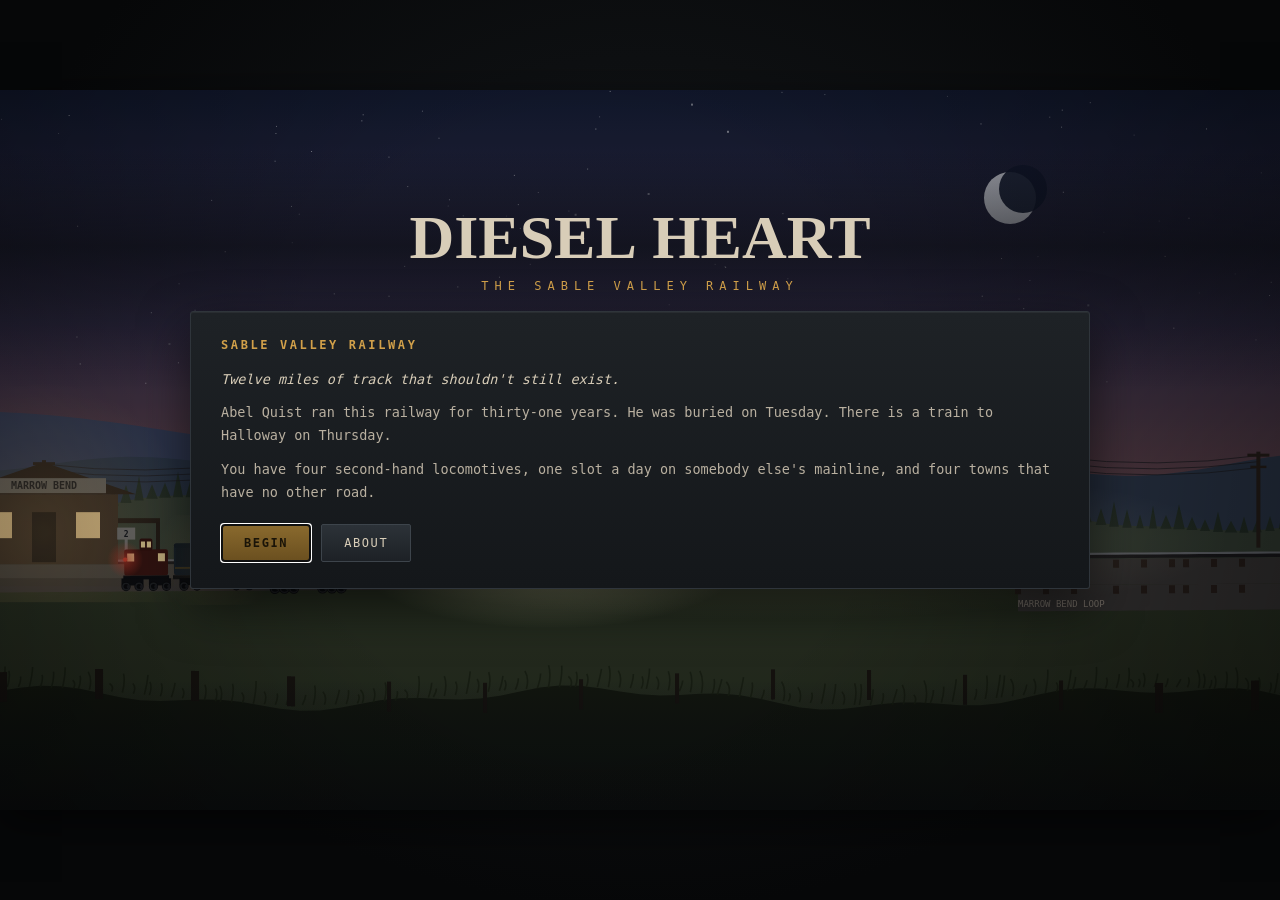
==== commit d08dfbc2: "Rebuild as Diesel Heart: a story-driven side-elevation railway sim Replaces the randomly-generated l" ====
--- a/web/index.html
+++ b/web/index.html
@@ -1,1208 +1,25 @@
 <!DOCTYPE html>
 <html lang="en">
 <head>
-    <meta charset="UTF-8">
-    <meta name="viewport" content="width=device-width, initial-scale=1.0">
-    <title>Dispatcher - Satellite View</title>
-    <style>
-        * { margin: 0; padding: 0; box-sizing: border-box; }
-        body {
-            background: #1a1a2e;
-            display: flex;
-            justify-content: center;
-            align-items: center;
-            min-height: 100vh;
-            font-family: 'Courier New', monospace;
-        }
-        #gameContainer { position: relative; }
-        #gameCanvas { border: 3px solid #4a4a6a; border-radius: 4px; display: block; }
-
-        /* ── HUD ── */
-        #ui {
-            position: absolute;
-            top: 10px; right: 10px;
-            color: #00ff88;
-            text-align: right;
-            text-shadow: 0 0 8px #00ff8840;
-            pointer-events: none;
-        }
-        #speed { font-size: 26px; font-weight: bold; letter-spacing: 1px; }
-        #notchRow {
-            display: flex;
-            justify-content: flex-end;
-            gap: 4px;
-            margin-top: 4px;
-        }
-        .notchPip {
-            width: 10px; height: 18px;
-            background: #1a3322;
-            border: 1px solid #004422;
-            border-radius: 2px;
-            transition: background 0.1s;
-        }
-        .notchPip.on { background: #00ff88; box-shadow: 0 0 5px #00ff8880; }
-        .notchPip.brake { background: #ff4444; box-shadow: 0 0 5px #ff444480; }
-        #distance { font-size: 13px; color: #88aaff; margin-top: 3px; }
-        #statusRow { font-size: 12px; color: #aaa; margin-top: 2px; }
-
-        /* ── Warnings ── */
-        #warnings {
-            position: absolute;
-            top: 10px; left: 10px;
-            font-size: 13px;
-            max-width: 290px;
-            pointer-events: none;
-        }
-        .warn-item {
-            margin-bottom: 4px;
-            padding: 4px 10px;
-            background: rgba(0,0,0,0.55);
-            border-left: 3px solid #ff4444;
-            border-radius: 0 4px 4px 0;
-            letter-spacing: 0.5px;
-        }
-        .warn-item.caution { border-left-color: #ffaa00; }
-        .warn-item.advisory { border-left-color: #ff8844; }
-
-        /* ── Controls hint ── */
-        #controls {
-            position: absolute;
-            bottom: 10px; left: 50%;
-            transform: translateX(-50%);
-            color: #555;
-            font-size: 11px;
-            text-align: center;
-            pointer-events: none;
-            white-space: nowrap;
-        }
-
-        /* ── Overlays ── */
-        .overlay {
-            position: absolute;
-            top: 50%; left: 50%;
-            transform: translate(-50%, -50%);
-            background: rgba(0,0,0,0.92);
-            padding: 36px 44px;
-            border-radius: 8px;
-            text-align: center;
-            border: 1px solid #2a2a4a;
-        }
-        #startScreen h1 { color: #00ff88; font-size: 28px; margin-bottom: 6px; }
-        #startScreen h2 { color: #88aaff; font-size: 15px; font-weight: normal; margin-bottom: 26px; }
-        .instructions { color: #888; font-size: 13px; line-height: 1.9; margin-bottom: 22px; }
-        .instructions strong { color: #aaa; }
-        .btn {
-            padding: 12px 36px;
-            font-size: 16px;
-            font-family: 'Courier New', monospace;
-            background: #00995e;
-            color: #fff;
-            border: none;
-            border-radius: 4px;
-            cursor: pointer;
-            letter-spacing: 1px;
-        }
-        .btn:hover { background: #00bb72; }
-
-        #gameOver { display: none; }
-        #gameOver h2 { color: #ff4444; font-size: 30px; margin-bottom: 16px; }
-        #gameOver p { color: #999; margin-bottom: 8px; font-size: 14px; }
-        #gameOver .btn { margin-top: 18px; }
-        #gameOver .stat { color: #88aaff; }
-    </style>
+<meta charset="UTF-8">
+<meta name="viewport" content="width=device-width, initial-scale=1.0">
+<title>Diesel Heart</title>
+<link rel="stylesheet" href="styles.css">
 </head>
 <body>
-<div id="gameContainer">
-    <canvas id="gameCanvas" width="1100" height="550"></canvas>
 
-    <div id="ui">
-        <div id="speed">0 MPH</div>
-        <div id="notchRow"></div>
-        <div id="distance">0.0 mi</div>
-        <div id="statusRow"></div>
-    </div>
-
-    <div id="warnings"></div>
-
-    <div id="controls">
-        &#x2191;/&#x2193;&nbsp;switch tracks &nbsp;|&nbsp;
-        W/S&nbsp;throttle &nbsp;|&nbsp;
-        SPACE&nbsp;emergency brake
-    </div>
-
-    <div id="startScreen" class="overlay">
-        <h1>&#x1F682; DISPATCHER</h1>
-        <h2>Satellite View &mdash; Rescue Train 9X</h2>
-        <div class="instructions">
-            Thread your rescue train through busy scheduled traffic.<br>
-            You cannot stop other trains &mdash; only switch your route.<br><br>
-            <strong>&#x2191; / &#x2193;</strong> &mdash; commit to upper / lower track at next switch<br>
-            <strong>W / S</strong> &mdash; increase / decrease throttle notch<br>
-            <strong>SPACE</strong> &mdash; emergency brake (hold; damages cargo on release)<br><br>
-            Every situation has a solution. Read the switches early.
-        </div>
-        <button class="btn" onclick="startGame()">DISPATCH</button>
-    </div>
-
-    <div id="gameOver" class="overlay">
-        <h2>COLLISION</h2>
-        <p id="crashReason"></p>
-        <p>Distance: <span id="finalDistance" class="stat"></span> miles</p>
-        <p>Emergency brakes used: <span id="finalDamage" class="stat"></span></p>
-        <button class="btn" onclick="startGame()">TRY AGAIN</button>
-    </div>
+<div id="frame">
+    <canvas id="stage" width="1280" height="720"></canvas>
+    <div id="overlay"></div>
+    <div id="toast"></div>
 </div>
 
-<script>
-// ── Canvas ────────────────────────────────────────────────────────────────────
-const canvas = document.getElementById('gameCanvas');
-const ctx    = canvas.getContext('2d');
+<noscript>
+    <p style="color:#c8b89a;font-family:monospace;padding:2rem">
+        Diesel Heart needs JavaScript. The load still needs pulling, but not today.
+    </p>
+</noscript>
 
-// ── Constants ─────────────────────────────────────────────────────────────────
-const TRACK_GAUGE     = 16;
-const SLEEPER_SPACING = 25;
-const SLEEPER_WIDTH   = 6;
-const SLEEPER_LENGTH  = 28;
-const TRAIN_LENGTH    = 80;
-const SWITCH_ZONE     = 220;
-const LOCK_DISTANCE   = 65;
-
-// Diesel notch ladder (N0 = idle/stop … N6 = full throttle)
-const NOTCH_SPEEDS = [0, 10, 20, 30, 40, 52, 65]; // MPH
-const MAX_NOTCH    = NOTCH_SPEEDS.length - 1;
-const START_NOTCH  = 3; // 40 MPH
-
-// ── Track layout ──────────────────────────────────────────────────────────────
-let trackSegments = [];
-
-function getLanesAt(worldX) {
-    for (let i = trackSegments.length - 1; i >= 0; i--) {
-        if (worldX >= trackSegments[i].startX) return trackSegments[i].lanes;
-    }
-    return [1, 2];
-}
-
-function getLaneY(laneIndex, worldX) {
-    const lanes   = getLanesAt(worldX);
-    const idx     = lanes.indexOf(laneIndex);
-    if (idx === -1) return null;
-    const total   = (lanes.length - 1) * 80;
-    const startY  = 275 - total / 2;
-    return startY + idx * 80;
-}
-
-// ── Game state ────────────────────────────────────────────────────────────────
-let gameState = {};
-let lastTime  = 0;
-
-function makeInitialState() {
-    return {
-        running: false,
-        worldX: 0,
-        playerLane: 1,
-        playerX: 120,
-        speed: NOTCH_SPEEDS[START_NOTCH],
-        targetSpeed: NOTCH_SPEEDS[START_NOTCH],
-        notch: START_NOTCH,
-        prevNotch: START_NOTCH,
-        braking: false,
-        switches: [],
-        obstacles: [],
-        scenery: [],
-        corridor: [],     // safe-path corridor
-        nextSwitchId: 0,
-        pendingSwitchChoice: null,
-        distance: 0,
-        damage: 0,        // emergency brakes used
-    };
-}
-
-// ── Safe-path corridor ────────────────────────────────────────────────────────
-function getSafeLaneAt(worldX) {
-    const c = gameState.corridor;
-    for (let i = c.length - 1; i >= 0; i--) {
-        if (worldX >= c[i].x) return c[i].lane;
-    }
-    return 1;
-}
-
-function buildSafeCorridor() {
-    const corridor = [];
-    let x    = 0;
-    let lane = 1;
-
-    while (x < 60000) {
-        const segLen = 700 + Math.random() * 1000;
-        const nextX  = Math.min(x + segLen, 60000);
-        const mid    = x + segLen / 2;
-
-        // Snap to a valid lane if track layout changed
-        const lanesHere = getLanesAt(mid);
-        if (!lanesHere.includes(lane)) {
-            lane = lanesHere[Math.floor(Math.random() * lanesHere.length)];
-        }
-
-        corridor.push({ x, endX: nextX, lane });
-
-        // Maybe change lane at segment boundary → adds a required switch
-        if (x > 1000) {
-            const lanesNext = getLanesAt(nextX + 100);
-            const alts = lanesNext.filter(l => l !== lane);
-            if (alts.length > 0 && Math.random() > 0.48) {
-                const newLane = alts[Math.floor(Math.random() * alts.length)];
-                // Tight = hard (small window), loose = easy
-                const isHard  = Math.random() > 0.6;
-                const offset  = isHard ? (100 + Math.random() * 80) : (180 + Math.random() * 120);
-                gameState.switches.push({
-                    id: gameState.nextSwitchId++,
-                    worldX: nextX - offset,
-                    fromLane: lane,
-                    toLane: newLane,
-                    committed: false, taken: false, isMerge: false,
-                    isRequired: true,
-                });
-                lane = newLane;
-            }
-        }
-        x = nextX;
-    }
-    gameState.corridor = corridor;
-}
-
-// ── Traffic placement (corridor-safe) ─────────────────────────────────────────
-function placeTraffic() {
-    // Normal scattered traffic on non-safe lanes
-    for (let x = 1500; x < 60000; x += 380 + Math.random() * 580) {
-        if (Math.random() > 0.62) continue;
-
-        const safeLane = getSafeLaneAt(x);
-        const allLanes = getLanesAt(x);
-        const pool     = allLanes.filter(l => l !== safeLane);
-        if (pool.length === 0) continue;
-
-        const lane     = pool[Math.floor(Math.random() * pool.length)];
-        gameState.obstacles.push(makeObs(x, lane));
-    }
-
-    // Hard sections: block ALL non-safe lanes simultaneously
-    for (let x = 6000; x < 60000; x += 3500 + Math.random() * 4000) {
-        const safeLane   = getSafeLaneAt(x);
-        const allLanes   = getLanesAt(x);
-        const dangerLanes = allLanes.filter(l => l !== safeLane);
-        for (const lane of dangerLanes) {
-            const opp = Math.random() > 0.4;
-            gameState.obstacles.push({
-                worldX: x + Math.random() * 120,
-                lane,
-                length: opp ? 160 : 130,
-                moving: true, opposing: opp,
-                speed: opp ? 55 + Math.random() * 18 : 12 + Math.random() * 8,
-                type: opp ? 'passenger' : 'freight',
-                cars: opp ? 4 : 5,
-            });
-        }
-    }
-}
-
-function makeObs(x, lane) {
-    const isMoving   = Math.random() > 0.28;
-    const isOpposing = isMoving && Math.random() > 0.42;
-    let type, length, speed, cars;
-
-    if (!isMoving) {
-        type = 'wagons'; length = 45 + Math.random() * 55; speed = 0;
-        cars = Math.floor(length / 24);
-    } else if (isOpposing) {
-        type = 'passenger'; length = 120 + Math.random() * 80;
-        speed = 50 + Math.random() * 25; cars = Math.floor(length / 30);
-    } else {
-        type   = Math.random() > 0.5 ? 'freight' : 'passenger';
-        length = type === 'freight' ? 100 + Math.random() * 120 : 80 + Math.random() * 60;
-        speed  = type === 'freight' ? 14 + Math.random() * 14 : 24 + Math.random() * 14;
-        cars   = Math.floor(length / (type === 'freight' ? 20 : 30));
-    }
-    return { worldX: x, lane, length, moving: isMoving, opposing: isOpposing, speed, type, cars };
-}
-
-// ── Track layout generator ────────────────────────────────────────────────────
-function buildTrackLayout() {
-    trackSegments = [];
-    let x = 0, currentLanes = [1, 2];
-    trackSegments.push({ startX: 0, lanes: [...currentLanes] });
-
-    while (x < 60000) {
-        x += 600 + Math.random() * 800;
-        const roll = Math.random();
-        let newLanes = [...currentLanes];
-
-        if (roll < 0.18 && currentLanes.length < 4) {
-            // Expand
-            if (!currentLanes.includes(0) && Math.random() > 0.5)      newLanes = [0, ...currentLanes];
-            else if (!currentLanes.includes(3))                         newLanes = [...currentLanes, 3];
-            else if (!currentLanes.includes(4))                         newLanes = [...currentLanes, 4];
-        } else if (roll < 0.32 && currentLanes.length > 2) {
-            // Contract (never below 2)
-            const removable = currentLanes.filter(l => l !== 1 && l !== 2);
-            if (removable.length > 0) {
-                const rm = removable[Math.floor(Math.random() * removable.length)];
-                newLanes = currentLanes.filter(l => l !== rm);
-            }
-        }
-
-        if (JSON.stringify(newLanes) !== JSON.stringify(currentLanes)) {
-            const added   = newLanes.filter(l => !currentLanes.includes(l));
-            const removed = currentLanes.filter(l => !newLanes.includes(l));
-
-            for (const a of added) {
-                const adj = a === 0 ? 1 : a - 1;
-                if (currentLanes.includes(adj)) {
-                    gameState.switches.push({
-                        id: gameState.nextSwitchId++, worldX: x - 50,
-                        fromLane: adj, toLane: a,
-                        committed: false, taken: false, isMerge: false,
-                    });
-                }
-            }
-            for (const r of removed) {
-                const adj = r === 0 ? 1 : r - 1;
-                if (newLanes.includes(adj)) {
-                    gameState.switches.push({
-                        id: gameState.nextSwitchId++, worldX: x - 50,
-                        fromLane: r, toLane: adj,
-                        committed: false, taken: false, isMerge: true,
-                    });
-                }
-            }
-
-            trackSegments.push({ startX: x, lanes: [...newLanes] });
-            currentLanes = newLanes;
-        }
-
-        // Occasional extra cross-over switch
-        if (Math.random() > 0.42 && currentLanes.length >= 2) {
-            const fi   = Math.floor(Math.random() * (currentLanes.length - 1));
-            const from = currentLanes[fi], to = currentLanes[fi + 1];
-            gameState.switches.push({
-                id: gameState.nextSwitchId++,
-                worldX: x + 80 + Math.random() * 200,
-                fromLane: Math.random() > 0.5 ? from : to,
-                toLane:   Math.random() > 0.5 ? to   : from,
-                committed: false, taken: false, isMerge: false,
-            });
-        }
-    }
-}
-
-// ── Passing loops (temporary extra lane for escape) ───────────────────────────
-function addPassingLoops() {
-    const LOOP_LANE = 10; // Unique ID for loop lanes
-    for (let x = 2500; x < 58000; x += 2800 + Math.random() * 3200) {
-        const baseLanes  = getLanesAt(x);
-        if (baseLanes.length >= 4) continue; // Already wide enough
-
-        const loopLen = 500 + Math.random() * 400;
-        const endX    = x + loopLen;
-
-        // Insert loop segment
-        const withLoop = [...baseLanes, LOOP_LANE];
-        trackSegments.push({ startX: x,    lanes: withLoop });
-        trackSegments.push({ startX: endX, lanes: baseLanes });
-        trackSegments.sort((a, b) => a.startX - b.startX);
-
-        // Entry switch (from lane 2 to loop lane)
-        const entryFrom = baseLanes[baseLanes.length - 1];
-        gameState.switches.push({
-            id: gameState.nextSwitchId++, worldX: x,
-            fromLane: entryFrom, toLane: LOOP_LANE,
-            committed: false, taken: false, isMerge: false, isLoop: true,
-        });
-        // Exit merge
-        gameState.switches.push({
-            id: gameState.nextSwitchId++, worldX: endX - 10,
-            fromLane: LOOP_LANE, toLane: entryFrom,
-            committed: false, taken: false, isMerge: true, isLoop: true,
-        });
-
-        // Place a parked or slow freight train in the loop
-        const loopObs = {
-            worldX: x + 60, lane: LOOP_LANE,
-            length: 80 + Math.random() * 60, moving: false, opposing: false,
-            speed: 0, type: 'wagons', cars: 3,
-        };
-        gameState.obstacles.push(loopObs);
-    }
-}
-
-// ── Buffer stops for dead-end sidings (decorative hazard) ────────────────────
-function addBufferStops() {
-    // Only on loops / expander lanes at their merge point
-    for (const sw of gameState.switches) {
-        if (!sw.isMerge && Math.random() > 0.85) {
-            gameState.obstacles.push({
-                worldX: sw.worldX + 20,
-                lane: sw.fromLane,
-                length: 12, moving: false, opposing: false, speed: 0,
-                type: 'buffer', cars: 0,
-            });
-        }
-    }
-}
-
-// ── Scenery ───────────────────────────────────────────────────────────────────
-function generateScenery() {
-    const types = ['water','bridge','crossing','trees','trees','building','field'];
-    for (let x = 0; x < 60000; x += 140 + Math.random() * 240) {
-        gameState.scenery.push({
-            worldX: x,
-            type: types[Math.floor(Math.random() * types.length)],
-            width: 80 + Math.random() * 200,
-        });
-    }
-}
-
-// ── generateWorld ─────────────────────────────────────────────────────────────
-function generateWorld() {
-    gameState.switches  = [];
-    gameState.obstacles = [];
-    gameState.scenery   = [];
-    gameState.corridor  = [];
-    trackSegments       = [];
-    gameState.nextSwitchId = 0;
-
-    buildTrackLayout();
-    buildSafeCorridor();   // Must come before placeTraffic
-    addPassingLoops();
-    placeTraffic();
-    // addBufferStops();   // Disabled until visual is polished
-
-    gameState.switches.sort((a, b) => a.worldX - b.worldX);
-}
-
-// ── Game flow ─────────────────────────────────────────────────────────────────
-function startGame() {
-    document.getElementById('startScreen').style.display = 'none';
-    document.getElementById('gameOver').style.display   = 'none';
-
-    gameState = makeInitialState();
-    gameState.running = true;
-
-    generateWorld();
-    buildNotchPips();
-
-    lastTime = performance.now();
-    requestAnimationFrame(gameLoop);
-}
-
-function gameOver(reason) {
-    gameState.running = false;
-    document.getElementById('gameOver').style.display   = 'block';
-    document.getElementById('crashReason').textContent  = reason;
-    document.getElementById('finalDistance').textContent = gameState.distance.toFixed(1);
-    document.getElementById('finalDamage').textContent   = gameState.damage;
-}
-
-// ── Notch pip HUD ─────────────────────────────────────────────────────────────
-function buildNotchPips() {
-    const row = document.getElementById('notchRow');
-    row.innerHTML = '';
-    for (let i = 0; i < NOTCH_SPEEDS.length; i++) {
-        const pip = document.createElement('div');
-        pip.className = 'notchPip';
-        pip.id = `pip${i}`;
-        row.appendChild(pip);
-    }
-}
-
-function updateNotchPips() {
-    for (let i = 0; i < NOTCH_SPEEDS.length; i++) {
-        const pip = document.getElementById(`pip${i}`);
-        if (!pip) continue;
-        pip.className = 'notchPip';
-        if (gameState.braking) {
-            if (i <= gameState.notch) pip.classList.add('brake');
-        } else {
-            if (i <= gameState.notch) pip.classList.add('on');
-        }
-    }
-}
-
-// ── Input ─────────────────────────────────────────────────────────────────────
-document.addEventListener('keydown', e => {
-    if (!gameState.running) return;
-    switch (e.key) {
-        case 'ArrowUp':
-            gameState.pendingSwitchChoice = -1; e.preventDefault(); break;
-        case 'ArrowDown':
-            gameState.pendingSwitchChoice = 1;  e.preventDefault(); break;
-        case 'w': case 'W':
-            gameState.notch = Math.min(gameState.notch + 1, MAX_NOTCH);
-            e.preventDefault(); break;
-        case 's': case 'S':
-            gameState.notch = Math.max(gameState.notch - 1, 0);
-            e.preventDefault(); break;
-        case ' ':
-            if (!gameState.braking) {
-                gameState.prevNotch = gameState.notch;
-                gameState.notch = 0;
-                gameState.braking = true;
-            }
-            e.preventDefault(); break;
-    }
-});
-
-document.addEventListener('keyup', e => {
-    if (e.key === ' ' && gameState.braking) {
-        gameState.braking = false;
-        gameState.notch   = gameState.prevNotch;
-        gameState.damage++;
-    }
-});
-
-// ── Update ────────────────────────────────────────────────────────────────────
-function update(dt) {
-    gameState.targetSpeed = NOTCH_SPEEDS[gameState.notch];
-
-    // Emergency brake decelerates fast; normal throttle changes are gradual
-    const ACCEL = 18;
-    const DECEL_NORMAL = 12;
-    const DECEL_EMERG  = 70;
-    const decel = gameState.braking ? DECEL_EMERG : DECEL_NORMAL;
-
-    if (gameState.speed < gameState.targetSpeed) {
-        gameState.speed = Math.min(gameState.speed + ACCEL * dt, gameState.targetSpeed);
-    } else if (gameState.speed > gameState.targetSpeed) {
-        gameState.speed = Math.max(gameState.speed - decel * dt, gameState.targetSpeed);
-    }
-
-    const pixPerSec = gameState.speed * 5;
-    gameState.worldX   += pixPerSec * dt;
-    gameState.distance  = gameState.worldX / 500;
-
-    // Move other trains
-    for (const obs of gameState.obstacles) {
-        if (obs.moving) {
-            obs.worldX += (obs.opposing ? -1 : 1) * obs.speed * 5 * dt;
-        }
-    }
-
-    const playerWorldX = gameState.worldX + gameState.playerX;
-
-    // Process switches
-    for (const sw of gameState.switches) {
-        const dist = sw.worldX - playerWorldX;
-
-        if (sw.isMerge && dist < 10 && dist > -10 && !sw.taken) {
-            if (sw.fromLane === gameState.playerLane) {
-                sw.taken = true;
-                gameState.playerLane = sw.toLane;
-            }
-            continue;
-        }
-
-        if (dist > LOCK_DISTANCE && dist < SWITCH_ZONE && gameState.pendingSwitchChoice !== null) {
-            const want = gameState.playerLane + gameState.pendingSwitchChoice;
-            if (sw.fromLane === gameState.playerLane && sw.toLane === want) sw.committed = true;
-        }
-
-        if (dist < 10 && dist > -10 && !sw.taken) {
-            sw.taken = true;
-            if (sw.committed && sw.fromLane === gameState.playerLane) {
-                gameState.playerLane = sw.toLane;
-            }
-        }
-    }
-
-    gameState.pendingSwitchChoice = null;
-
-    // Collision detection
-    const playerFront = playerWorldX + TRAIN_LENGTH + 40;
-    const playerBack  = playerWorldX - 70;
-
-    for (const obs of gameState.obstacles) {
-        if (obs.lane !== gameState.playerLane) continue;
-        if (obs.type === 'buffer') {
-            if (playerFront > obs.worldX) {
-                gameOver('Ran into buffer stop!'); return;
-            }
-            continue;
-        }
-        const front = obs.worldX + obs.length;
-        const back  = obs.worldX;
-        if (playerFront > back && playerBack < front) {
-            if (obs.opposing)      gameOver(`Head-on with ${obs.type} express!`);
-            else if (obs.moving)   gameOver(`Rear-ended slower ${obs.type}!`);
-            else                   gameOver(`Struck parked ${obs.type}!`);
-            return;
-        }
-    }
-
-    // Lane validity
-    const curLanes = getLanesAt(playerWorldX);
-    if (!curLanes.includes(gameState.playerLane)) {
-        gameOver('Ran off the end of the track!');
-    }
-}
-
-// ── Track drawing ─────────────────────────────────────────────────────────────
-function drawTrack(x1, x2, y) {
-    if (y === null) return;
-
-    // Ballast bed
-    const grad = ctx.createLinearGradient(0, y - 22, 0, y + 22);
-    grad.addColorStop(0,   '#666');
-    grad.addColorStop(0.3, '#555');
-    grad.addColorStop(0.7, '#555');
-    grad.addColorStop(1,   '#484848');
-    ctx.fillStyle = grad;
-    ctx.fillRect(x1, y - 22, x2 - x1, 44);
-
-    // Sleepers
-    ctx.fillStyle = '#5a3e28';
-    const s0 = Math.floor((gameState.worldX + x1) / SLEEPER_SPACING) * SLEEPER_SPACING;
-    for (let wx = s0; wx < gameState.worldX + x2; wx += SLEEPER_SPACING) {
-        const sx = wx - gameState.worldX;
-        if (sx >= x1 - 5 && sx <= x2 + 5) {
-            ctx.fillRect(sx - SLEEPER_WIDTH / 2, y - SLEEPER_LENGTH / 2, SLEEPER_WIDTH, SLEEPER_LENGTH);
-        }
-    }
-
-    // Rail shadow
-    ctx.strokeStyle = '#2a2a2a';
-    ctx.lineWidth = 5;
-    for (const ry of [y - TRACK_GAUGE / 2 + 1, y + TRACK_GAUGE / 2 + 1]) {
-        ctx.beginPath(); ctx.moveTo(x1, ry); ctx.lineTo(x2, ry); ctx.stroke();
-    }
-
-    // Rails
-    ctx.strokeStyle = '#c0c0c0';
-    ctx.lineWidth = 4;
-    for (const ry of [y - TRACK_GAUGE / 2, y + TRACK_GAUGE / 2]) {
-        ctx.beginPath(); ctx.moveTo(x1, ry); ctx.lineTo(x2, ry); ctx.stroke();
-    }
-
-    // Rail top highlight
-    ctx.strokeStyle = '#e0e0e0';
-    ctx.lineWidth = 1;
-    for (const ry of [y - TRACK_GAUGE / 2 - 1, y + TRACK_GAUGE / 2 - 1]) {
-        ctx.beginPath(); ctx.moveTo(x1, ry); ctx.lineTo(x2, ry); ctx.stroke();
-    }
-}
-
-// ── Switch drawing ────────────────────────────────────────────────────────────
-function drawSwitch(sw) {
-    const sx = sw.worldX - gameState.worldX;
-    if (sx < -120 || sx > canvas.width + 120) return;
-
-    const playerWX = gameState.worldX + gameState.playerX;
-    const fromY    = getLaneY(sw.fromLane, sw.worldX);
-    const toY      = getLaneY(sw.toLane,   sw.worldX);
-    if (fromY === null || toY === null) return;
-
-    const dist      = sw.worldX - playerWX;
-    const relevant  = sw.fromLane === gameState.playerLane && dist > 0 && dist < SWITCH_ZONE;
-    const canChange = dist > LOCK_DISTANCE;
-    const SL        = 80;
-    const minY      = Math.min(fromY, toY), maxY = Math.max(fromY, toY);
-
-    // Ballast pad
-    ctx.fillStyle = '#484848';
-    ctx.fillRect(sx - 28, minY - 26, SL + 38, maxY - minY + 52);
-
-    // Sleepers through switch
-    ctx.fillStyle = '#5a3e28';
-    for (let bx = sx - 22; bx < sx + SL + 12; bx += 18) {
-        ctx.fillRect(bx, minY - 22, 5, maxY - minY + 44);
-    }
-
-    // Diverging rails
-    const railColor = sw.committed ? '#44ee88' : '#888';
-    ctx.strokeStyle = railColor;
-    ctx.lineWidth   = sw.committed ? 5 : 4;
-    ctx.lineCap     = 'round';
-
-    for (const sign of [-1, 1]) {
-        const offset = sign * TRACK_GAUGE / 2;
-        ctx.beginPath();
-        ctx.moveTo(sx - 5,  fromY + offset);
-        ctx.bezierCurveTo(sx + SL * 0.4, fromY + offset, sx + SL * 0.6, toY + offset, sx + SL, toY + offset);
-        ctx.stroke();
-    }
-
-    // Point blades
-    ctx.strokeStyle = sw.committed ? '#88ffbb' : '#aaa';
-    ctx.lineWidth   = 3;
-    const bLen = 26;
-    ctx.beginPath();
-    if (sw.committed) {
-        const oy = (toY - fromY) > 0 ? 6 : -6;
-        ctx.moveTo(sx, fromY - TRACK_GAUGE / 2); ctx.lineTo(sx + bLen, fromY - TRACK_GAUGE / 2 + oy * 0.5);
-        ctx.moveTo(sx, fromY + TRACK_GAUGE / 2); ctx.lineTo(sx + bLen, fromY + TRACK_GAUGE / 2 + oy * 0.5);
-    } else {
-        ctx.moveTo(sx, fromY - TRACK_GAUGE / 2); ctx.lineTo(sx + bLen, fromY - TRACK_GAUGE / 2);
-        ctx.moveTo(sx, fromY + TRACK_GAUGE / 2); ctx.lineTo(sx + bLen, fromY + TRACK_GAUGE / 2);
-    }
-    ctx.stroke();
-
-    // Frog diamond
-    ctx.fillStyle = '#666';
-    ctx.beginPath();
-    ctx.arc(sx + SL * 0.7, (fromY + toY) / 2, 6, 0, Math.PI * 2);
-    ctx.fill();
-
-    // Player indicator
-    if (relevant && !sw.isMerge) {
-        const arrow = sw.toLane < sw.fromLane ? '\u25B2' : '\u25BC';
-        const col   = canChange ? '#00ff88' : '#ff6600';
-        ctx.font       = 'bold 26px Arial';
-        ctx.fillStyle  = col;
-        ctx.shadowColor = col;
-        ctx.shadowBlur = 12;
-        ctx.fillText(arrow, sx + 4, fromY - 34);
-        ctx.shadowBlur = 0;
-
-        ctx.font      = 'bold 13px Courier New';
-        ctx.fillStyle = canChange ? '#aaffcc' : '#ffbb77';
-        ctx.fillText(Math.round(dist) + '', sx - 2, fromY - 52);
-
-        if (!canChange) {
-            ctx.fillStyle = '#ff4444';
-            ctx.font      = 'bold 10px Arial';
-            ctx.fillText('LOCKED', sx - 4, fromY + 54);
-        }
-
-        if (sw.isRequired) {
-            ctx.fillStyle = '#ffff44';
-            ctx.font      = 'bold 10px Courier New';
-            ctx.fillText('REQ', sx + 44, fromY - 52);
-        }
-    }
-}
-
-// ── Train drawing helpers ─────────────────────────────────────────────────────
-function drawDieselLoco(x, y, right, body, hood, accent) {
-    // Drop shadow
-    ctx.fillStyle = 'rgba(0,0,0,0.28)';
-    ctx.fillRect(x + 4, y + 18, 58, 5);
-
-    // Body
-    ctx.fillStyle = body;
-    roundRect(x, y - 18, 58, 36, 3);
-    ctx.fill();
-
-    // Accent stripe
-    ctx.fillStyle = accent;
-    roundRect(x + 2, y - 18, 54, 5, 2);
-    ctx.fill();
-
-    if (right) {
-        // Nose
-        ctx.fillStyle = hood;
-        ctx.beginPath();
-        ctx.moveTo(x + 58, y - 15);
-        ctx.lineTo(x + 80, y - 8);
-        ctx.lineTo(x + 80, y + 8);
-        ctx.lineTo(x + 58, y + 15);
-        ctx.closePath();
-        ctx.fill();
-
-        // Grille slats on nose
-        ctx.strokeStyle = 'rgba(0,0,0,0.35)';
-        ctx.lineWidth = 1.5;
-        for (let i = 0; i < 3; i++) {
-            ctx.beginPath();
-            ctx.moveTo(x + 62, y - 5 + i * 5);
-            ctx.lineTo(x + 76, y - 5 + i * 5);
-            ctx.stroke();
-        }
-
-        // Cab
-        ctx.fillStyle = body;
-        roundRect(x + 2, y - 24, 24, 48, 2);
-        ctx.fill();
-        ctx.strokeStyle = '#111'; ctx.lineWidth = 1;
-        ctx.strokeRect(x + 2, y - 24, 24, 48);
-
-        // Cab windows
-        ctx.fillStyle = '#7ab0cc';
-        ctx.fillRect(x + 5, y - 20, 18, 13);
-        // Window frame
-        ctx.strokeStyle = '#222'; ctx.lineWidth = 1.5;
-        ctx.strokeRect(x + 5, y - 20, 18, 13);
-        // Window reflection
-        ctx.fillStyle = 'rgba(255,255,255,0.18)';
-        ctx.fillRect(x + 6, y - 19, 7, 5);
-
-        // Headlights
-        ctx.fillStyle = '#ffff99';
-        ctx.beginPath(); ctx.arc(x + 77, y - 5, 4, 0, Math.PI * 2); ctx.fill();
-        ctx.beginPath(); ctx.arc(x + 77, y + 5, 4, 0, Math.PI * 2); ctx.fill();
-        ctx.strokeStyle = '#aaaa44'; ctx.lineWidth = 1;
-        ctx.beginPath(); ctx.arc(x + 77, y - 5, 4, 0, Math.PI * 2); ctx.stroke();
-        ctx.beginPath(); ctx.arc(x + 77, y + 5, 4, 0, Math.PI * 2); ctx.stroke();
-
-        // Number board
-        ctx.fillStyle = '#111';
-        ctx.fillRect(x + 30, y - 5, 22, 13);
-        ctx.fillStyle = '#eee';
-        ctx.font = 'bold 10px Arial';
-        ctx.fillText('9X', x + 34, y + 5);
-
-        // Exhaust stack
-        ctx.fillStyle = '#333';
-        ctx.fillRect(x + 46, y - 24, 5, 8);
-        ctx.fillStyle = '#555';
-        ctx.fillRect(x + 47, y - 24, 3, 6);
-
-    } else {
-        // Left-facing nose
-        ctx.fillStyle = hood;
-        ctx.beginPath();
-        ctx.moveTo(x, y - 15); ctx.lineTo(x - 22, y - 8);
-        ctx.lineTo(x - 22, y + 8); ctx.lineTo(x, y + 15);
-        ctx.closePath(); ctx.fill();
-
-        // Headlights left
-        ctx.fillStyle = '#ffff99';
-        ctx.beginPath(); ctx.arc(x - 20, y - 5, 5, 0, Math.PI * 2); ctx.fill();
-        ctx.beginPath(); ctx.arc(x - 20, y + 5, 5, 0, Math.PI * 2); ctx.fill();
-
-        // Cab right side
-        ctx.fillStyle = body;
-        roundRect(x + 32, y - 24, 24, 48, 2);
-        ctx.fill();
-        ctx.fillStyle = '#7ab0cc';
-        ctx.fillRect(x + 35, y - 20, 18, 13);
-        ctx.strokeStyle = '#222'; ctx.lineWidth = 1.5;
-        ctx.strokeRect(x + 35, y - 20, 18, 13);
-    }
-
-    // Trucks + wheels
-    ctx.fillStyle = '#2a2a2a';
-    ctx.fillRect(x + 3,  y + 13, 22, 5);
-    ctx.fillRect(x + 35, y + 13, 22, 5);
-    for (const wx of [x + 9, x + 26, x + 44]) {
-        ctx.beginPath(); ctx.arc(wx, y + 17, 6, 0, Math.PI * 2); ctx.fill();
-        ctx.strokeStyle = '#555'; ctx.lineWidth = 1.5;
-        ctx.beginPath(); ctx.arc(wx, y + 17, 4, 0, Math.PI * 2); ctx.stroke();
-    }
-}
-
-function drawPassengerCar(x, y, color, isRescue) {
-    ctx.fillStyle = 'rgba(0,0,0,0.22)';
-    ctx.fillRect(x + 2, y + 15, 32, 4);
-
-    ctx.fillStyle = color;
-    roundRect(x, y - 14, 34, 28, 3);
-    ctx.fill();
-
-    // Roof
-    const roofHex = parseInt(color.replace('#',''), 16);
-    ctx.fillStyle = '#' + Math.max(0, roofHex - 0x1a1a1a).toString(16).padStart(6,'0');
-    roundRect(x + 1, y - 14, 32, 5, 2);
-    ctx.fill();
-
-    // Windows
-    ctx.fillStyle = '#aaddf0';
-    for (let wx = x + 4; wx < x + 30; wx += 9) {
-        ctx.fillRect(wx, y - 8, 6, 9);
-        // Reflection
-        ctx.fillStyle = 'rgba(255,255,255,0.2)';
-        ctx.fillRect(wx, y - 8, 3, 3);
-        ctx.fillStyle = '#aaddf0';
-    }
-
-    // Door
-    ctx.fillStyle = '#666';
-    ctx.fillRect(x + 15, y - 9, 4, 17);
-
-    if (isRescue) {
-        ctx.fillStyle = '#fff';
-        ctx.fillRect(x + 12, y + 5, 10, 3);
-        ctx.fillRect(x + 15, y + 2, 4, 9);
-    }
-
-    ctx.fillStyle = '#222';
-    for (const wx of [x + 6, x + 26]) {
-        ctx.beginPath(); ctx.arc(wx, y + 15, 5, 0, Math.PI * 2); ctx.fill();
-        ctx.strokeStyle = '#555'; ctx.lineWidth = 1.5;
-        ctx.beginPath(); ctx.arc(wx, y + 15, 3, 0, Math.PI * 2); ctx.stroke();
-    }
-}
-
-function drawFreightCar(x, y, type) {
-    ctx.fillStyle = 'rgba(0,0,0,0.22)';
-    ctx.fillRect(x + 2, y + 14, 26, 4);
-
-    if (type === 0) {
-        // Box car
-        ctx.fillStyle = '#8B5A2B';
-        roundRect(x, y - 13, 28, 26, 2); ctx.fill();
-        ctx.fillStyle = '#6B4020';
-        ctx.fillRect(x + 11, y - 11, 6, 20);
-        ctx.strokeStyle = '#3a2010'; ctx.lineWidth = 1;
-        ctx.beginPath(); ctx.moveTo(x + 4, y - 9); ctx.lineTo(x + 24, y - 9); ctx.stroke();
-    } else if (type === 1) {
-        // Tank car
-        ctx.fillStyle = '#4a4a4a';
-        ctx.beginPath(); ctx.ellipse(x + 14, y, 14, 11, 0, 0, Math.PI * 2); ctx.fill();
-        ctx.fillStyle = '#666';
-        ctx.beginPath(); ctx.ellipse(x + 14, y - 3, 11, 4, 0, 0, Math.PI); ctx.fill();
-        ctx.fillStyle = '#333';
-        ctx.beginPath(); ctx.arc(x + 14, y - 10, 4, 0, Math.PI * 2); ctx.fill();
-        // Bands
-        ctx.strokeStyle = '#333'; ctx.lineWidth = 2;
-        for (const bx of [x + 4, x + 14, x + 24]) {
-            ctx.beginPath(); ctx.moveTo(bx, y - 10); ctx.lineTo(bx, y + 10); ctx.stroke();
-        }
-    } else {
-        // Hopper
-        ctx.fillStyle = '#4a3a28';
-        ctx.beginPath();
-        ctx.moveTo(x + 2, y - 12); ctx.lineTo(x + 26, y - 12);
-        ctx.lineTo(x + 22, y + 10); ctx.lineTo(x + 6, y + 10);
-        ctx.closePath(); ctx.fill();
-        ctx.fillStyle = '#333';
-        ctx.beginPath();
-        ctx.moveTo(x + 4, y - 12); ctx.lineTo(x + 14, y - 17); ctx.lineTo(x + 24, y - 12);
-        ctx.closePath(); ctx.fill();
-    }
-
-    ctx.fillStyle = '#222';
-    for (const wx of [x + 5, x + 22]) {
-        ctx.beginPath(); ctx.arc(wx, y + 14, 5, 0, Math.PI * 2); ctx.fill();
-        ctx.strokeStyle = '#555'; ctx.lineWidth = 1.5;
-        ctx.beginPath(); ctx.arc(wx, y + 14, 3, 0, Math.PI * 2); ctx.stroke();
-    }
-}
-
-function roundRect(x, y, w, h, r) {
-    ctx.beginPath();
-    ctx.moveTo(x + r, y);
-    ctx.lineTo(x + w - r, y); ctx.arcTo(x + w, y,     x + w, y + r,     r);
-    ctx.lineTo(x + w, y + h - r); ctx.arcTo(x + w, y + h, x + w - r, y + h, r);
-    ctx.lineTo(x + r, y + h); ctx.arcTo(x,     y + h, x,     y + h - r, r);
-    ctx.lineTo(x, y + r);     ctx.arcTo(x,     y,     x + r, y,         r);
-    ctx.closePath();
-}
-
-// ── Player train ──────────────────────────────────────────────────────────────
-function drawPlayerTrain() {
-    const x = gameState.playerX;
-    const y = getLaneY(gameState.playerLane, gameState.worldX + x);
-    if (y === null) return;
-
-    // Rescue cars (red cross)
-    drawPassengerCar(x - 40, y, '#bb2a2a', true);
-    drawPassengerCar(x - 76, y, '#bb2a2a', true);
-
-    // Locomotive (9X – Bulb Rail blue/gold)
-    drawDieselLoco(x, y, true, '#1a2f60', '#233580', '#c8a020');
-}
-
-// ── Traffic ───────────────────────────────────────────────────────────────────
-function drawObstacles() {
-    for (const obs of gameState.obstacles) {
-        const sx = obs.worldX - gameState.worldX;
-        if (sx < -260 || sx > canvas.width + 120) continue;
-
-        const y = getLaneY(obs.lane, obs.worldX);
-        if (y === null) continue;
-
-        if (obs.type === 'buffer') {
-            // Red buffer stop
-            ctx.fillStyle = '#cc2222';
-            ctx.fillRect(sx - 4, y - 16, 8, 32);
-            ctx.fillStyle = '#ff4444';
-            ctx.fillRect(sx - 12, y - 4, 24, 8);
-            continue;
-        }
-
-        if (obs.type === 'passenger') {
-            const lc = obs.opposing ? '#992020' : '#1e5c1e';
-            const cc = obs.opposing ? '#cc3333' : '#3a9a3a';
-            if (obs.opposing) {
-                drawDieselLoco(sx, y, false, lc, '#771818', '#cc2222');
-                for (let i = 0; i < obs.cars; i++) drawPassengerCar(sx + 65 + i * 36, y, cc, false);
-            } else {
-                for (let i = 0; i < obs.cars; i++) drawPassengerCar(sx + i * 36, y, cc, false);
-                drawDieselLoco(sx + obs.cars * 36, y, true, lc, '#163a16', '#228822');
-            }
-        } else if (obs.type === 'freight') {
-            const lc = obs.opposing ? '#4a3018' : '#3a2a14';
-            if (obs.opposing) {
-                drawDieselLoco(sx, y, false, lc, '#3a2010', '#554422');
-                for (let i = 0; i < obs.cars; i++) drawFreightCar(sx + 65 + i * 30, y, i % 3);
-            } else {
-                for (let i = 0; i < obs.cars; i++) drawFreightCar(sx + i * 30, y, i % 3);
-                drawDieselLoco(sx + obs.cars * 30, y, true, lc, '#4a3420', '#665533');
-            }
-        } else {
-            // Parked wagons
-            for (let i = 0; i <= obs.cars; i++) drawFreightCar(sx + i * 30, y, (i + 1) % 3);
-        }
-    }
-}
-
-// ── Scenery ───────────────────────────────────────────────────────────────────
-function drawScenery() {
-    for (const s of gameState.scenery) {
-        const sx = s.worldX - gameState.worldX;
-        if (sx < -260 || sx > canvas.width + 260) continue;
-        switch (s.type) {
-            case 'water':
-                ctx.fillStyle = '#3a7ca5';
-                ctx.fillRect(sx, 430, s.width, 120);
-                ctx.fillRect(sx, 0,   s.width, 65);
-                ctx.strokeStyle = '#4d90bb'; ctx.lineWidth = 1;
-                for (let i = 0; i < 4; i++) {
-                    ctx.beginPath();
-                    ctx.moveTo(sx, 448 + i * 18);
-                    ctx.bezierCurveTo(sx + s.width * 0.3, 454 + i * 18, sx + s.width * 0.7, 443 + i * 18, sx + s.width, 448 + i * 18);
-                    ctx.stroke();
-                }
-                break;
-            case 'bridge':
-                ctx.fillStyle = '#585858';
-                ctx.fillRect(sx, 52, s.width, 18);
-                ctx.fillRect(sx, 480, s.width, 18);
-                ctx.fillStyle = '#484848';
-                for (let bx = sx; bx < sx + s.width; bx += 50) {
-                    ctx.fillRect(bx, 52, 10, 32);
-                    ctx.fillRect(bx, 458, 10, 32);
-                }
-                break;
-            case 'crossing':
-                ctx.fillStyle = '#383838';
-                ctx.fillRect(sx, 38, 42, 474);
-                ctx.fillStyle = '#555';
-                ctx.fillRect(sx + 18, 38, 6, 474);
-                ctx.fillStyle = '#ffcc00';
-                for (const yy of [38, 497]) {
-                    ctx.fillRect(sx + 16, yy, 3, 14);
-                    ctx.fillRect(sx + 23, yy, 3, 14);
-                }
-                break;
-            case 'trees':
-                for (let i = 0; i < s.width / 40; i++) {
-                    const tx = sx + i * 40 + Math.sin(i * 3) * 10;
-                    ctx.fillStyle = '#3a2a18';
-                    ctx.fillRect(tx - 3, 68, 6, 22);
-                    ctx.fillRect(tx + 16, 470, 6, 26);
-                    ctx.fillStyle = '#2a5224';
-                    ctx.beginPath(); ctx.arc(tx, 52, 19, 0, Math.PI * 2); ctx.fill();
-                    ctx.fillStyle = '#386034';
-                    ctx.beginPath(); ctx.arc(tx - 6, 47, 13, 0, Math.PI * 2); ctx.fill();
-                    ctx.fillStyle = '#2a5224';
-                    ctx.beginPath(); ctx.arc(tx + 18, 455, 21, 0, Math.PI * 2); ctx.fill();
-                }
-                break;
-            case 'building':
-                ctx.fillStyle = '#7a6a52';
-                ctx.fillRect(sx, 22, s.width * 0.6, 58);
-                ctx.fillStyle = '#504030';
-                ctx.beginPath();
-                ctx.moveTo(sx - 4, 22); ctx.lineTo(sx + s.width * 0.3, 4); ctx.lineTo(sx + s.width * 0.6 + 4, 22);
-                ctx.closePath(); ctx.fill();
-                ctx.fillStyle = '#ffedbb';
-                ctx.fillRect(sx + 9,  38, 14, 18);
-                ctx.fillRect(sx + 32, 38, 14, 18);
-                ctx.fillStyle = '#4a3828';
-                ctx.fillRect(sx + s.width * 0.25, 48, 11, 32);
-                break;
-            case 'field':
-                ctx.fillStyle = '#6e9040';
-                ctx.fillRect(sx, 468, s.width, 82);
-                ctx.strokeStyle = '#5e8030'; ctx.lineWidth = 2;
-                for (let fy = 480; fy < 546; fy += 12) {
-                    ctx.beginPath(); ctx.moveTo(sx, fy); ctx.lineTo(sx + s.width, fy); ctx.stroke();
-                }
-                break;
-        }
-    }
-}
-
-// ── Warnings ──────────────────────────────────────────────────────────────────
-function drawWarnings() {
-    const div      = document.getElementById('warnings');
-    div.innerHTML  = '';
-    const playerWX = gameState.worldX + gameState.playerX;
-    const items    = [];
-
-    for (const obs of gameState.obstacles) {
-        const dist = obs.worldX - playerWX;
-        if (dist > 0 && dist < 650 && obs.lane === gameState.playerLane) {
-            if (obs.type === 'buffer') {
-                items.push({ cls: 'warn-item', color: '#ff2222', text: `\u26D4 BUFFER STOP \u2014 ${Math.round(dist)}`, dist });
-            } else if (obs.opposing) {
-                items.push({ cls: 'warn-item', color: '#ff3333', text: `\u26A0 ONCOMING ${obs.type.toUpperCase()} \u2014 ${Math.round(dist)}`, dist });
-            } else if (obs.moving) {
-                items.push({ cls: 'warn-item caution', color: '#ffaa00', text: `\u25B6 SLOWER ${obs.type.toUpperCase()} \u2014 ${Math.round(dist)}`, dist });
-            } else {
-                items.push({ cls: 'warn-item advisory', color: '#ff8844', text: `\u25A0 PARKED ${obs.type.toUpperCase()} \u2014 ${Math.round(dist)}`, dist });
-            }
-        }
-    }
-
-    items.sort((a, b) => a.dist - b.dist);
-    for (const w of items.slice(0, 4)) {
-        const el      = document.createElement('div');
-        el.className  = w.cls;
-        el.style.color = w.color;
-        el.textContent = w.text;
-        div.appendChild(el);
-    }
-}
-
-// ── Main draw ─────────────────────────────────────────────────────────────────
-function draw() {
-    // Sky gradient
-    const sky = ctx.createLinearGradient(0, 0, 0, canvas.height);
-    sky.addColorStop(0,    '#5890c8');
-    sky.addColorStop(0.38, '#8ab8d8');
-    sky.addColorStop(1,    '#72a85a');
-    ctx.fillStyle = sky;
-    ctx.fillRect(0, 0, canvas.width, canvas.height);
-
-    // Ground
-    ctx.fillStyle = '#527840';
-    ctx.fillRect(0, 100, canvas.width, canvas.height - 100);
-
-    drawScenery();
-
-    // Draw all active tracks
-    const midX   = gameState.worldX + canvas.width / 2;
-    const lanes  = getLanesAt(midX);
-    for (const lane of lanes) {
-        const y = getLaneY(lane, midX);
-        if (y !== null) drawTrack(0, canvas.width, y);
-    }
-
-    for (const sw of gameState.switches) drawSwitch(sw);
-
-    drawObstacles();
-    drawPlayerTrain();
-    drawWarnings();
-    updateNotchPips();
-
-    // HUD text
-    document.getElementById('speed').textContent =
-        `${Math.round(gameState.speed)} MPH`;
-    document.getElementById('distance').textContent =
-        `${gameState.distance.toFixed(1)} mi`;
-    document.getElementById('statusRow').textContent =
-        gameState.braking ? 'EMERG BRAKE' :
-        `N${gameState.notch} \u00B7 ${NOTCH_SPEEDS[gameState.notch]} set`;
-}
-
-// ── Game loop ─────────────────────────────────────────────────────────────────
-function gameLoop(ts) {
-    if (!gameState.running) return;
-    const dt = Math.min((ts - lastTime) / 1000, 0.1);
-    lastTime = ts;
-    update(dt);
-    draw();
-    requestAnimationFrame(gameLoop);
-}
-</script>
+<script type="module" src="src/main.js"></script>
 </body>
 </html>
--- a/web/styles.css
+++ b/web/styles.css
@@ -0,0 +1,260 @@
+/* ── Diesel Heart ─────────────────────────────────────────────────────────────
+   The chrome around the canvas: an oil-stained enginehouse palette. Everything
+   the player actually plays is drawn on the canvas; the DOM handles menus,
+   dialogue and the depot paperwork, because paperwork deserves real text. */
+
+:root {
+    --ink:        #0b0c0e;
+    --steel:      #1b1e22;
+    --steel-hi:   #262b31;
+    --grease:     #34393f;
+    --paper:      #d8cdb8;
+    --paper-dim:  #9d947f;
+    --brass:      #d1a04a;
+    --brass-dim:  #8a6a2e;
+    --signal-red: #e0452f;
+    --signal-grn: #5fc27e;
+    --signal-amb: #e8a838;
+    --coolant:    #6fa8c8;
+    --shadow:     0 12px 40px rgba(0,0,0,.55);
+    --mono: ui-monospace, "SF Mono", "Roboto Mono", "DejaVu Sans Mono", monospace;
+    --serif: "Iowan Old Style", "Palatino Linotype", Palatino, Georgia, serif;
+}
+
+* { margin: 0; padding: 0; box-sizing: border-box; }
+
+html, body {
+    height: 100%;
+    background: #060708;
+    /* Faint radial pool of light, like a bulb over a workbench. */
+    background-image: radial-gradient(ellipse at 50% 38%, #14171a 0%, #060708 72%);
+    color: var(--paper);
+    font-family: var(--mono);
+    overflow: hidden;
+    -webkit-font-smoothing: antialiased;
+}
+
+#frame {
+    position: relative;
+    width: 100vw;
+    height: 100vh;
+    display: grid;
+    place-items: center;
+}
+
+#stage {
+    display: block;
+    background: #0a0b0d;
+    box-shadow: var(--shadow);
+    image-rendering: auto;
+}
+
+/* The overlay sits exactly on top of the canvas; main.js keeps its box in sync
+   with the letterboxed canvas rect so DOM panels line up with drawn art. */
+#overlay {
+    position: absolute;
+    pointer-events: none;
+    display: grid;
+    place-items: center;
+    overflow: hidden;
+}
+#overlay > * { pointer-events: auto; }
+#overlay:empty { display: none; }
+
+/* ── Shared panel language ─────────────────────────────────────────────────
+   Riveted steel plates with a paper label glued on. */
+
+.panel {
+    background: linear-gradient(#1e2226, #14171a);
+    border: 1px solid #2f353b;
+    border-radius: 3px;
+    box-shadow: 0 18px 50px rgba(0,0,0,.6), inset 0 1px 0 rgba(255,255,255,.05);
+    padding: 26px 30px;
+    max-width: 900px;
+    max-height: 92%;
+    overflow-y: auto;
+}
+
+.panel h1 {
+    font-family: var(--serif);
+    font-size: 30px;
+    font-weight: 600;
+    letter-spacing: .5px;
+    color: var(--paper);
+    margin-bottom: 4px;
+}
+.panel h2 {
+    font-size: 12px;
+    font-weight: 600;
+    letter-spacing: 2.6px;
+    text-transform: uppercase;
+    color: var(--brass);
+    margin-bottom: 16px;
+}
+.panel h3 {
+    font-size: 11px;
+    letter-spacing: 2px;
+    text-transform: uppercase;
+    color: var(--paper-dim);
+    margin: 20px 0 8px;
+    border-bottom: 1px solid #2a2f34;
+    padding-bottom: 5px;
+}
+.panel p { font-size: 13.5px; line-height: 1.72; color: #b9b0a0; margin-bottom: 10px; }
+.panel p em { color: var(--paper); font-style: italic; }
+
+.rule { height: 1px; background: #2a2f34; margin: 16px 0; border: 0; }
+
+/* ── Buttons ── */
+
+.btn {
+    font-family: var(--mono);
+    font-size: 12px;
+    letter-spacing: 1.6px;
+    text-transform: uppercase;
+    padding: 11px 22px;
+    background: linear-gradient(#2c3238, #1d2126);
+    color: var(--paper);
+    border: 1px solid #3d444b;
+    border-radius: 2px;
+    cursor: pointer;
+    transition: background .12s, border-color .12s, transform .06s;
+}
+.btn:hover { background: linear-gradient(#373e46, #23282e); border-color: var(--brass-dim); }
+.btn:active { transform: translateY(1px); }
+.btn[disabled] { opacity: .34; cursor: not-allowed; }
+.btn[disabled]:hover { background: linear-gradient(#2c3238, #1d2126); border-color: #3d444b; }
+
+.btn.primary {
+    background: linear-gradient(#8a6a2e, #6a4f1f);
+    border-color: var(--brass);
+    color: #1a1408;
+    font-weight: 700;
+}
+.btn.primary:hover { background: linear-gradient(#a88138, #855f25); }
+
+.btn.danger { border-color: #7d3325; color: #eba193; }
+.btn.danger:hover { background: linear-gradient(#43201a, #2c1512); border-color: var(--signal-red); }
+
+.btn-row { display: flex; gap: 10px; flex-wrap: wrap; margin-top: 20px; }
+
+/* ── Data tables (depot paperwork) ── */
+
+table.ledger { width: 100%; border-collapse: collapse; font-size: 12.5px; }
+table.ledger th {
+    text-align: left;
+    font-size: 10px;
+    letter-spacing: 1.6px;
+    text-transform: uppercase;
+    color: var(--paper-dim);
+    padding: 5px 8px;
+    border-bottom: 1px solid #2f353b;
+    font-weight: 600;
+}
+table.ledger td { padding: 7px 8px; border-bottom: 1px solid #202428; color: #b9b0a0; }
+table.ledger tr:last-child td { border-bottom: 0; }
+table.ledger td.num { text-align: right; font-variant-numeric: tabular-nums; }
+.good { color: var(--signal-grn); }
+.warn { color: var(--signal-amb); }
+.bad  { color: var(--signal-red); }
+
+/* Condition bars ── a component's health, read at a glance. */
+.bar { height: 6px; background: #14171a; border: 1px solid #2a2f34; border-radius: 1px; overflow: hidden; min-width: 90px; }
+.bar > i { display: block; height: 100%; background: var(--signal-grn); transition: width .3s; }
+.bar > i.warn { background: var(--signal-amb); }
+.bar > i.bad  { background: var(--signal-red); }
+
+/* ── Card grids (roster, contracts, cars) ── */
+
+.cards { display: grid; grid-template-columns: repeat(auto-fill, minmax(232px, 1fr)); gap: 10px; }
+.card {
+    background: #191d21;
+    border: 1px solid #2c3238;
+    border-radius: 3px;
+    padding: 12px 14px;
+    cursor: pointer;
+    transition: border-color .12s, background .12s;
+}
+.card:hover { border-color: var(--brass-dim); background: #1f2429; }
+.card.sel { border-color: var(--brass); background: #23282c; box-shadow: inset 0 0 0 1px rgba(209,160,74,.25); }
+.card.locked { opacity: .4; cursor: not-allowed; }
+.card .nm { font-size: 13px; color: var(--paper); letter-spacing: .4px; }
+.card .sub { font-size: 10.5px; color: var(--paper-dim); letter-spacing: 1px; text-transform: uppercase; margin-top: 2px; }
+.card .meta { font-size: 11px; color: #8d8676; margin-top: 8px; line-height: 1.6; }
+
+/* ── Dialogue ── */
+
+.dlg { max-width: 760px; }
+.dlg .who {
+    font-family: var(--serif);
+    font-size: 19px;
+    color: var(--brass);
+    margin-bottom: 2px;
+}
+.dlg .role {
+    font-size: 10px; letter-spacing: 2px; text-transform: uppercase;
+    color: var(--paper-dim); margin-bottom: 14px;
+}
+.dlg .line { font-size: 15px; line-height: 1.85; color: #cfc6b4; font-family: var(--serif); }
+.dlg .line + .line { margin-top: 12px; }
+.dlg .stage-dir { color: #7f7869; font-style: italic; font-size: 13.5px; }
+
+.choices { display: flex; flex-direction: column; gap: 8px; margin-top: 22px; }
+.choice {
+    text-align: left;
+    font-family: var(--serif);
+    font-size: 14px;
+    letter-spacing: .2px;
+    text-transform: none;
+    padding: 12px 16px;
+    line-height: 1.5;
+}
+
+/* ── Toast (in-run notices that outlive a single frame) ── */
+
+#toast {
+    position: absolute;
+    bottom: 4%;
+    left: 50%;
+    transform: translateX(-50%);
+    display: flex;
+    flex-direction: column;
+    gap: 6px;
+    align-items: center;
+    pointer-events: none;
+}
+.toast-item {
+    background: rgba(8,9,11,.9);
+    border-left: 3px solid var(--brass);
+    padding: 8px 18px;
+    font-size: 12px;
+    letter-spacing: 1.2px;
+    color: var(--paper);
+    animation: toastIn .25s ease-out;
+}
+.toast-item.bad  { border-left-color: var(--signal-red); }
+.toast-item.good { border-left-color: var(--signal-grn); }
+@keyframes toastIn { from { opacity: 0; transform: translateY(8px); } to { opacity: 1; transform: none; } }
+
+/* ── Key legend ── */
+kbd {
+    display: inline-block;
+    min-width: 20px;
+    text-align: center;
+    padding: 2px 6px;
+    background: #23282d;
+    border: 1px solid #3b4249;
+    border-bottom-width: 2px;
+    border-radius: 3px;
+    font-family: var(--mono);
+    font-size: 11px;
+    color: var(--paper);
+}
+
+.keygrid { display: grid; grid-template-columns: auto 1fr; gap: 7px 14px; align-items: center; font-size: 12.5px; color: #a9a091; }
+
+/* Scrollbars, so the panels don't look like a browser default. */
+.panel::-webkit-scrollbar { width: 9px; }
+.panel::-webkit-scrollbar-track { background: #131619; }
+.panel::-webkit-scrollbar-thumb { background: #2f353b; border-radius: 4px; }
+.panel::-webkit-scrollbar-thumb:hover { background: #3d444b; }
